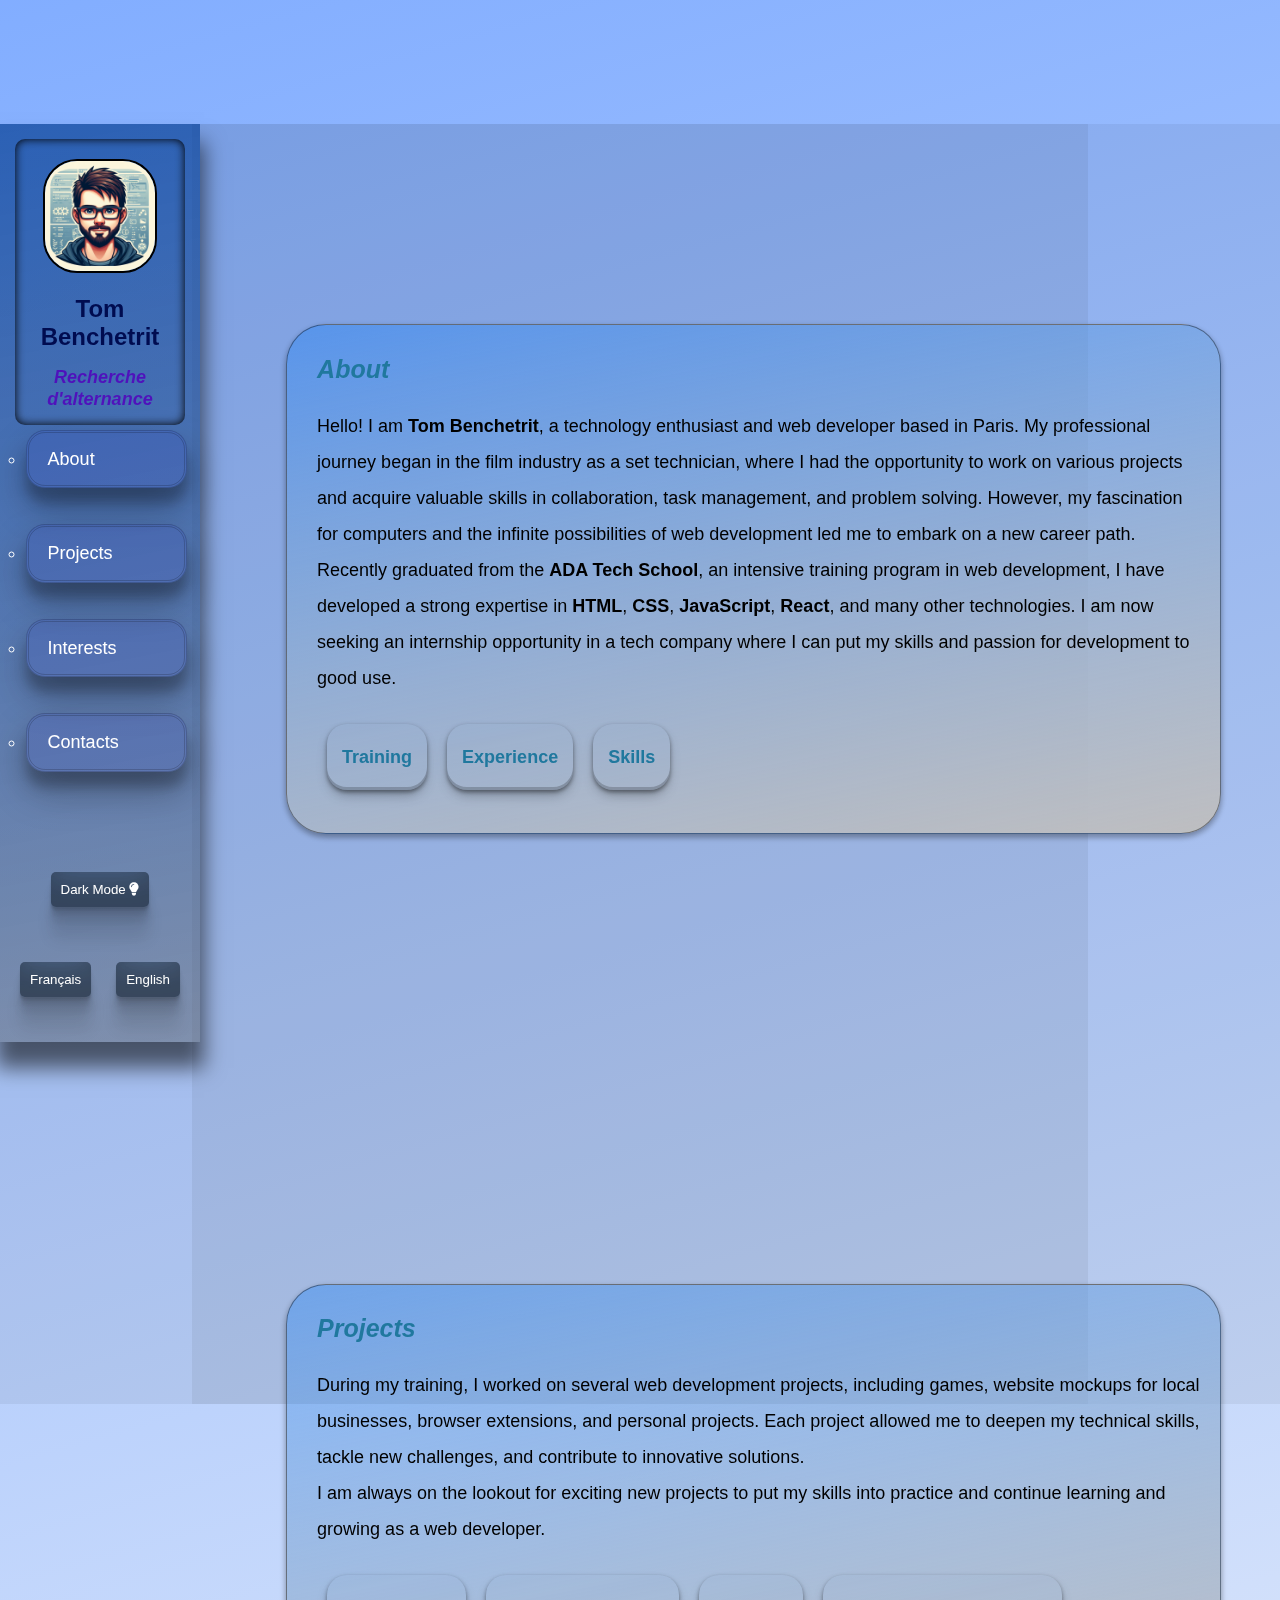
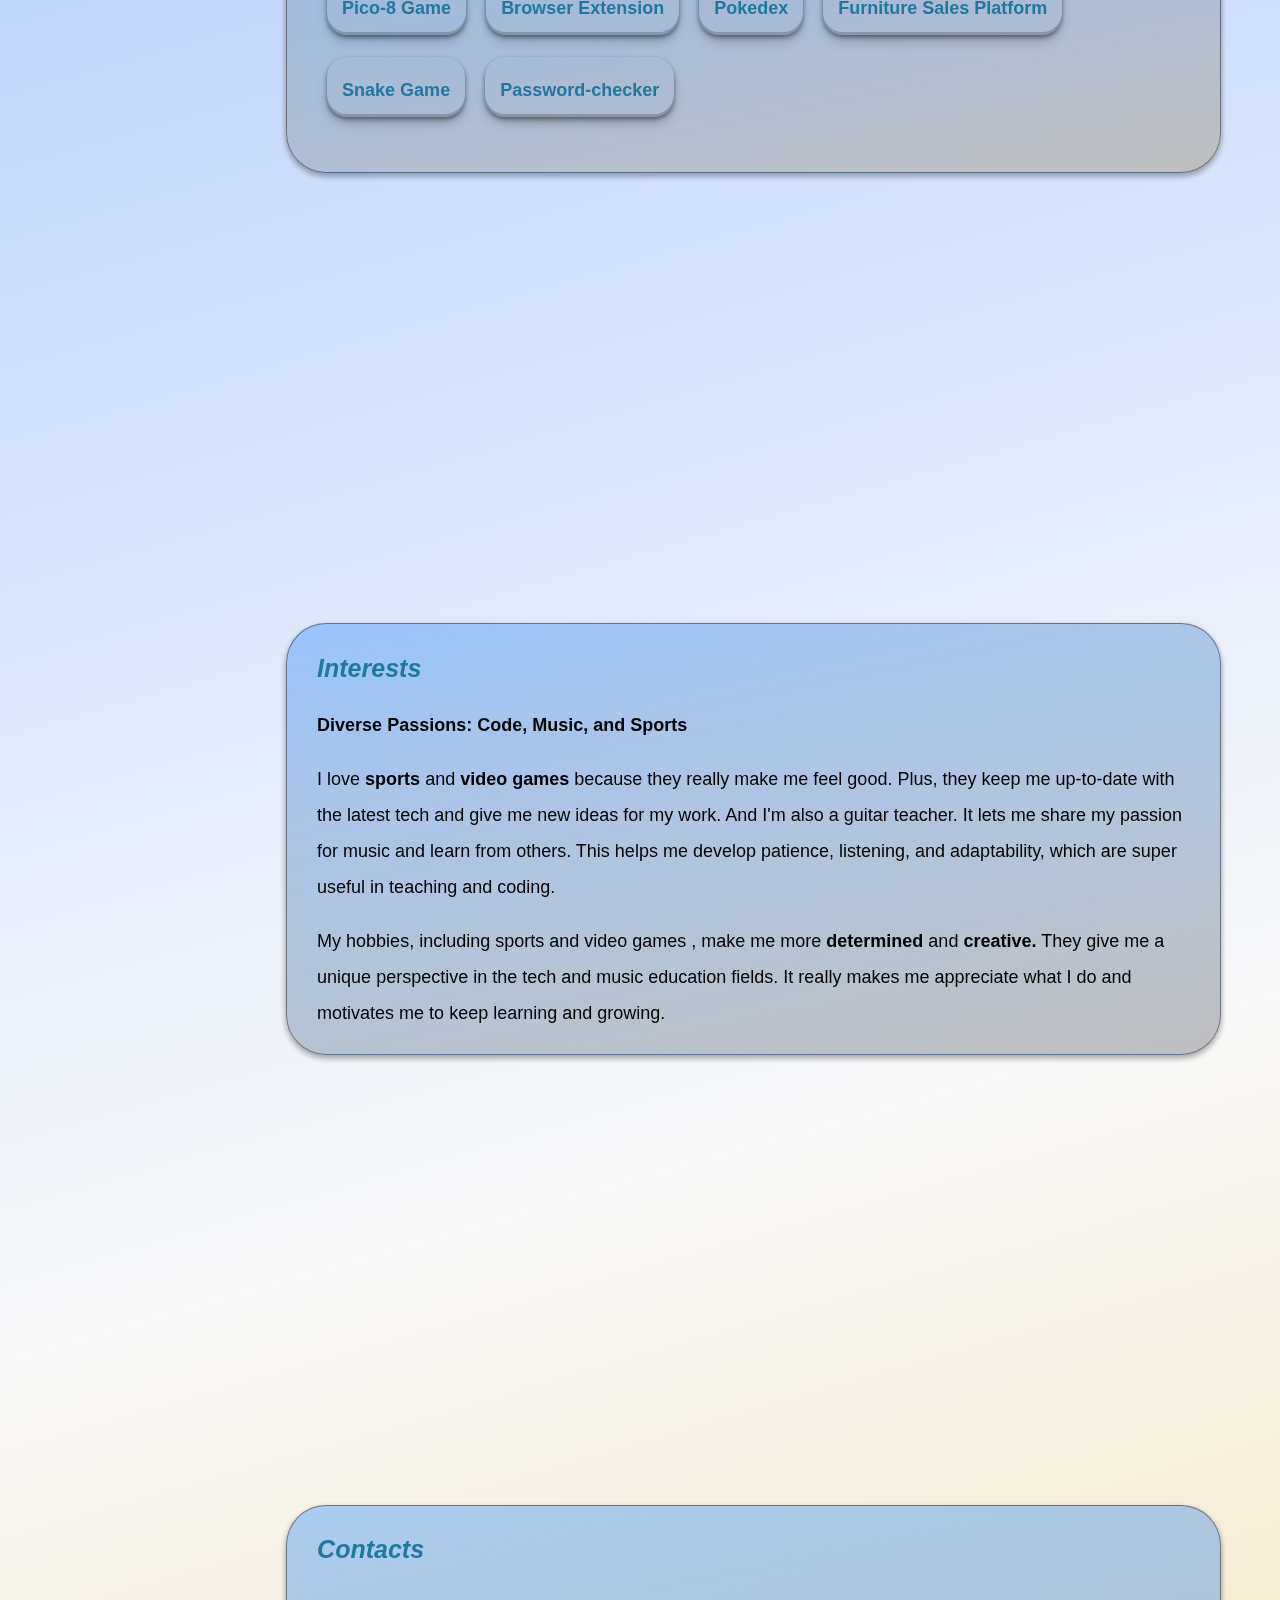
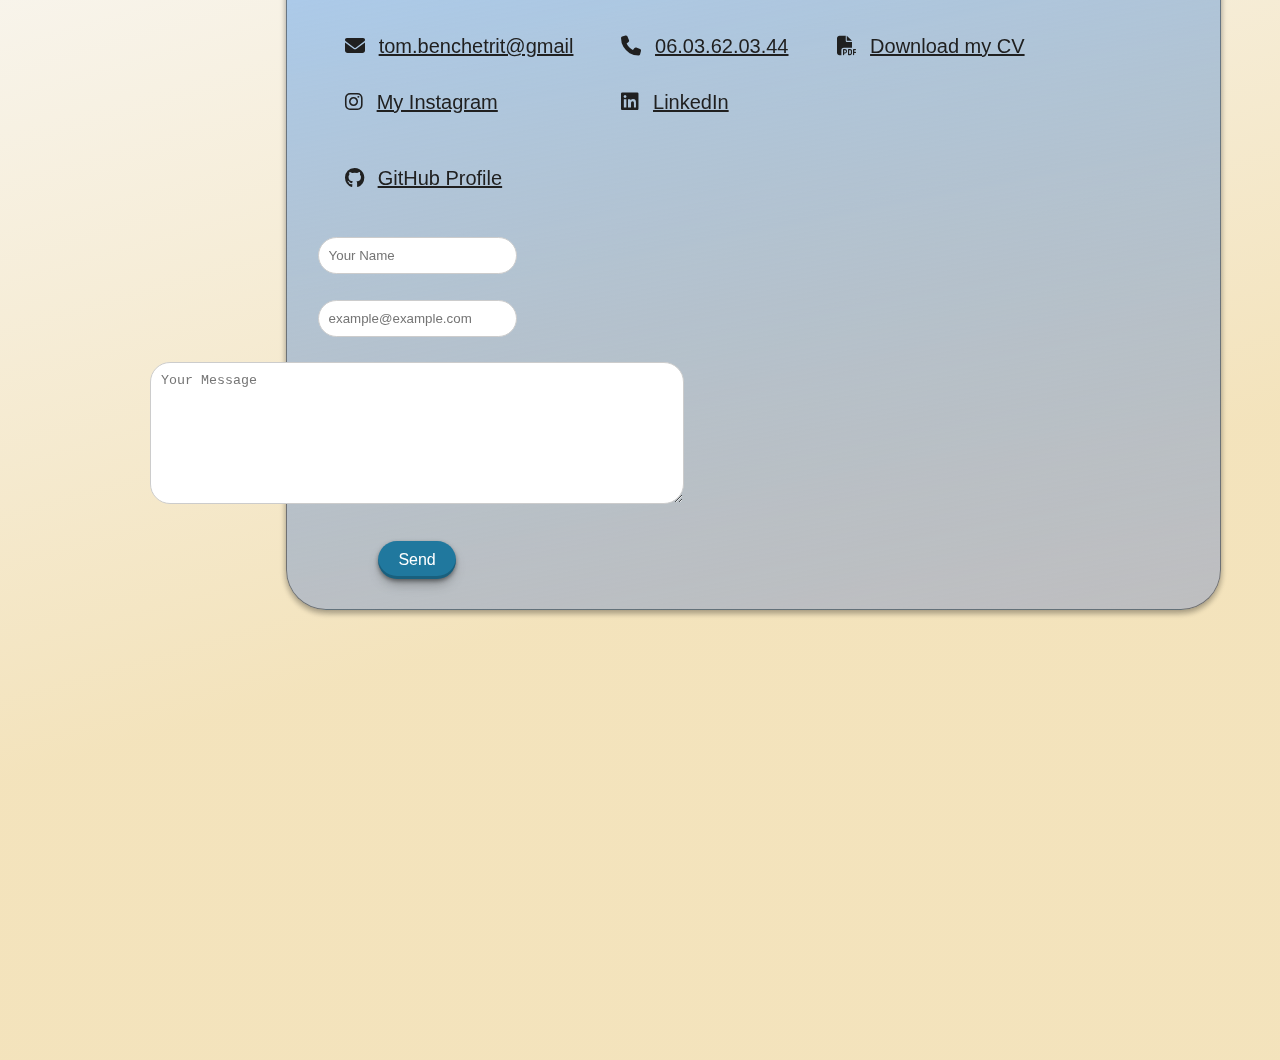
==== index-eng.html @ 9175dc1a "changements mineurs et ajout section presentation" ====
<!DOCTYPE html>
<html lang="en">

<head>
    <meta charset="UTF-8">
    <meta name="viewport" content="width=device-width, initial-scale=1.0">
    <title>Portfolio</title>
    <link rel="stylesheet" href="styles.css">
    <link rel="stylesheet" href="https://cdnjs.cloudflare.com/ajax/libs/font-awesome/5.15.4/css/all.min.css">
    <link rel="stylesheet" href="https://cdnjs.cloudflare.com/ajax/libs/font-awesome/4.7.0/css/font-awesome.min.css">
</head>
<!-- 
<header>
    <h1>Tom Benchetrit</h1>
    <h2>Seeking Internship</h2>
</header> -->

<body>
    <nav class="sidebar">
        <div class="Presentation">
            <img src="./img/OIG3.jpg" class="photo-placeholder"> <!-- Espace réservé pour la photo -->
        <h1>Tom Benchetrit</h1>
        <h2>Recherche d'alternance</h2>
    </div>
        <ul class="liste-section">
            <li><a href="#section1" class="nav-link-menu">About</a></li>
            <li><a href="#section2" class="nav-link-menu">Projects</a></li>
            <li><a href="#section3" class="nav-link-menu">Interests</a></li>
            <li><a href="#section4" class="nav-link-menu">Contacts</a></li>
        </ul>
        <!-- Language buttons -->
        <div id="language-buttons">
            <button id="toggle-theme">Dark Mode <i class="fa fa-lightbulb"></i></button>
            <button onclick="switchToFrench()">Français</button>
            <button onclick="switchToEnglish()">English</button>
        </div>
    </nav>

    <div class="main-content">

        <div id="section1" class="section">
            <h2>About</h2>
            <p>Hello! I am <strong>Tom Benchetrit</strong>, a technology enthusiast and web developer based in Paris. My
                professional journey began in the film industry as a set technician, where I had the opportunity to
                work on various projects and acquire valuable skills in collaboration, task management, and problem
                solving. However, my fascination for computers and the infinite possibilities of web development led me
                to
                embark on a new career path.<br>
                Recently graduated from the <strong>ADA Tech School</strong>, an intensive training program in web
                development, I have developed a strong expertise in <strong>HTML</strong>, <strong>CSS</strong>,
                <strong>JavaScript</strong>, <strong>React</strong>, and many other technologies. I am now seeking an
                internship opportunity in a tech company where I can put my skills and passion for development to good
                use.
            </p>
            <nav class="sub-menu">
                <ul>
                    <li><a href="#formation-content" class="nav-link-propos">Training</a> </li>
                    <li><a href="#experience-content" class="nav-link-propos">Experience</a> </li>
                    <li><a href="#competences-content" class="nav-link-propos">Skills</a> </li>
                </ul>
            </nav>
            <div id="formation-content" class="sub-section-propos">
                <h3>Training</h3>
                <p><strong>Web Development Training at ADA Tech School</strong><br>
                    <img src="./img/ada-tech-school.png" alt="" height="35vh">
                    My adventure at ADA Tech School marked the beginning of my career transition, providing me with a
                    solid foundation in <strong>HTML</strong>, <strong>CSS</strong>, and <strong>JavaScript</strong>.
                    This experience allowed me to dive into the world of web development, with a pedagogy inspired by
                    Montessori that encourages self-learning and the development of essential skills such as
                    <strong>problem-solving</strong>, <strong>collaboration</strong>, and <strong>critical
                        thinking</strong>.<br><br>
                    <strong>Cinema Experience at EICAR</strong><br>
                    <img src="./img/156832816-9beb570a161f7b15d0df0bdacbea28dd032a9520.png" alt="" height="55vh">
                    Before turning to tech, I explored the world of cinema through my training at EICAR, where I spent
                    eight
                    years developing my storytelling skills and collaborating on various creative projects. This period
                    equipped me with a unique approach to visual storytelling and reinforced my ability to work as part
                    of a
                    team, valuable skills in the development of digital and interactive content.
                </p>
            </div>
            <div id="experience-content" class="sub-section-propos">
                <h3>Experience</h3>
                <p>My previous career as a <strong>set technician</strong> allowed me to gain valuable experience in the
                    film industry. As a technician, I was responsible for the <strong>management and maintenance of
                        equipment</strong>, as well as its deployment on set in accordance with safety standards. I
                    worked
                    closely with different teams to meet the technical and artistic needs of the projects, while
                    ensuring
                    a safe environment for the entire team. <br>
                    I have had the opportunity to work for brands such as Dior, Chanel, Louis Vuitton, Amazon, Disney,
                    as well as for artists like Hamza, Zazie, Django, and L'Artiste.</p>
            </div>
            <div id="competences-content" class="sub-section-propos">
                <h3>Skills</h3>
                <p>My technical skills extend to a deep expertise in <strong>HTML</strong>, <strong>CSS</strong>, and
                    <strong>JavaScript</strong>, with a particular mastery of <strong>React</strong> for frontend
                    development. I also have solid experience with <strong>Tailwind CSS</strong> for responsive design
                    and <strong>TypeScript</strong> for robust and secure development. For backend, I have worked with
                    <strong>Laravel</strong>, a powerful PHP framework, allowing the creation of dynamic and scalable
                    web applications. In addition to my technical skills, I have developed skills in project management,
                    communication, and problem-solving. I am capable of working independently and in a team, allowing me
                    to approach projects with a holistic perspective and find efficient solutions. I use tools and
                    software such as <strong>VSCode</strong> for code editing and <strong>Node.js</strong> for
                    server-side development, ensuring a seamless integration between frontend and backend.
                </p>
                <div class="icones">
                    <i class="fab fa-html5" title="html5"></i>
                    <i class="fab fa-css3-alt" title="css3"></i>
                    <i class="fab fa-js" title="JavaScript"></i>
                    <i class="fab fa-python" title="Python"></i>
                    <i class="fab fa-react" title="React"></i>
                    <i class="fab fa-node" title="Node"></i>
                    <i class="fab fa-github" title="Github"></i>
                </div>
            </div>
        </div>

        <div id="section2" class="section">
            <h2>Projects</h2>
            <p>During my training, I worked on several web development projects, including games, website mockups for
                local
                businesses, browser extensions, and personal projects. Each project allowed me to deepen my technical
                skills, tackle new challenges, and contribute to innovative solutions.<br> I am always on the lookout
                for exciting new projects to put my skills into practice and continue learning and growing as a web
                developer.</p>
            <nav class="sub-menu">
                <ul>
                    <li><a href="#Projet1-content" class="nav-link-proj">Pico-8 Game</a> </li>
                    <li><a href="#Projet2-content" class="nav-link-proj">Browser Extension</a> </li>
                    <li><a href="#Projet3-content" class="nav-link-proj">Pokedex</a> </li>
                    <li><a href="#Projet4-content" class="nav-link-proj">Furniture Sales Platform</a> </li>
                    <li><a href="#Projet5-content" class="nav-link-proj">Snake Game</a> </li>
                    <li><a href="#Projet6-content" class="nav-link-proj">Password-checker</a> </li>

                </ul>
            </nav>
            <div id="Projet1-content" class="sub-section-proj">
                <h3>Pico-8 Game Project</h3>
                <p><strong>🎸 Pico-8 Rhythm Game Project 🎶</strong>
                    Immerse yourself in the captivating world of music with our Pico-8 rhythm game, inspired by the
                    iconic Guitar Hero! Created with passion by our team during our training, this project combines
                    <strong>rhythm</strong>, <strong>precision</strong>, and <strong>fun</strong> in an enthralling
                    experience. Play along to perfectly synchronized music to create enchanting melodies and compete
                    with
                    your friends in thrilling musical challenges. With its retro graphics and catchy soundtrack, our
                    game
                    promises hours of entertainment for music and video game enthusiasts alike! 🎮
                </p>
                <!-- Container for images -->
                <div class="project-images">
                    <!-- Add your images here -->
                    <iframe src="./Pico-8/guitar-zero_html/index.html" width="640" height="480"
                        frameborder="0"></iframe>
                    <!-- <img src="./img/pico-8 menu.png" alt="Game Menu"> -->
                    <!-- <img src="./img/pico-8 .png" alt="Game in action"> -->
                    <!-- <img src="./img/Capture d'écran 2024-03-21 100736.png" alt="End screen"> -->
                </div>
            </div>
            <div id="Projet2-content" class="sub-section-proj">
                <h3>Browser Extension Project</h3>
                <p>🌐 Relaxation and Favorites Management Browser Extension 📚
                    Explore a world of endless entertainment with our browser extension, designed to be a database of
                    captivating links, including <strong>videos</strong>, <strong>images</strong>,
                    <strong>music</strong>,
                    and <strong>articles</strong>, all carefully selected to delight users. Enhance your browsing
                    experience by discovering a variety of entertaining content, perfect for a well-deserved break or
                    a fun exploration of the web. Moreover, our extension doubles as an intuitive <strong>favorites
                        manager</strong>, allowing you to save and organize your favorite discoveries with ease.
                    Transform
                    your browsing into a stimulating and personalized adventure with our multifunctional browser
                    extension! 🖥️🎉
                </p>
                <!-- Container for images -->
                <div class="project-images">
                    <!-- Add your images here -->
                    <img src="./img/Extension nav.png" alt="Home screen" class="enlargeable">
                </div>

            </div>
            <div id="Projet3-content" class="sub-section-proj">
                <h3>Pokedex Project</h3>
                <p>🔍 Pokedex Project: Explore the <strong>Pokémon</strong> World! 🌟 Discover the thrilling universe of
                    <strong>Pokémon</strong> with our Pokedex project, a collaborative effort by our team. Our
                    Pokedex allows you to explore a vast collection of <strong>Pokémon</strong>, whether by searching
                    for
                    them by name or ID, thanks to seamless integration of the <strong>Pokémon</strong> API. You can also
                    filter results according to your preferences for a personalized search experience. Additionally, our
                    project includes a dedicated card generator page, where you can discover all the cards of every
                    <strong>Pokémon</strong> and learn more about them. But that's not all! We've added a fun game
                    element
                    as well. Test your <strong>Pokémon</strong> knowledge by identifying a <strong>Pokémon</strong> that
                    appears blurred and in black and white. With each mistake, the <strong>Pokémon</strong> becomes a
                    bit
                    clearer, encouraging you to hone your skills. Join us on this exciting journey through the
                    captivating
                    world of <strong>Pokémon</strong>! 🎮
                    <!-- Container for images -->
                <div class="project-images">
                    <!-- Add your images here -->
                    <img src="./img/PokeApi acceuil.png" alt="Home screen" class="enlargeable">
                    <img src="./img/PokeApi Pokedex.png" alt="Pokedex" class="enlargeable">
                    <img src="./img/PokeApi jeu.png" alt="Test your knowledge" class="enlargeable">
                </div>
            </div>
            <div id="Projet4-content" class="sub-section-proj">
                <h3>Furniture Sales Platform Project</h3>
                <p>Project "Flying Chairs" 🪑✨
                    "Flying Chairs" is a furniture sales platform project developed using <strong>React</strong> and
                    <strong>Tailwind CSS</strong>. Our primary goal is to provide a user-friendly and appealing
                    platform for customers looking for quality furniture. We have implemented a <strong>diverse
                        furniture catalog</strong> with intuitive navigation to help users easily find what they are
                    looking for. Teamwork was essential in the realization of this project, with effective collaboration
                    between the eight members of the team over eight days. We encourage contribution to our project and
                    are
                    open to ideas and suggestions for its continuous improvement. 🚀🪑<br>
                    <a href="https://plateforme-vente-meubles-chaisesvolantes-front.vercel.app/" target="_blank">THE
                        SITE HERE</a>
                </p>
                <!-- Container for images -->
                <div class="project-images">
                    <!-- Add your images here -->
                    <img src="./img/Chaise-volantes1.png" alt="Home screen" class="enlargeable">
                    <img src="./img/Chaise-volantes2.png" alt="Home screen 2" class="enlargeable">
                    <img src="./img/Chaise-volantes3.png" alt="Product presentation page" class="enlargeable">
                </div>
            </div>
            <div id="Projet5-content" class="sub-section-proj">
                <h3>Snake Game</h3>
                <div class="snakegame">
                    <link rel="stylesheet" href="../Snake game/style_snake.css">
                    <link rel="stylesheet"
                        href="https://cdnjs.cloudflare.com/ajax/libs/font-awesome/6.3.0/css/all.min.css">
                    <script src="../Snake game/script_snake.js" defer></script>

                    <!-- Snake Game -->
                    <div class="wrapper">
                        <div class="game-details">
                            <span class="score">Score: 0</span>
                            <span class="high-score">High Score: 0</span>
                        </div>
                        <div class="play-board"></div>
                        <div class="controls">
                            <i data-key="ArrowLeft" class="fa-solid fa-arrow-left-long"></i>
                            <i data-key="ArrowUp" class="fa-solid fa-arrow-up-long"></i>
                            <i data-key="ArrowRight" class="fa-solid fa-arrow-right-long"></i>
                            <i data-key="ArrowDown" class="fa-solid fa-arrow-down-long"></i>
                        </div>
                    </div>

                    <!-- Description -->
                    <div class="description-snake">
                        <p>The Snake game is a timeless classic. Players control a hungry snake that navigates through a
                            confined space, searching for food to grow. Each meal increases its length, making the game
                            both more challenging and exciting.</p>
                        <p>Instructions: Use the keys <strong>Z</strong>, <strong>Q</strong>,
                            <strong>S</strong>, and <strong>D</strong> to control the snake.
                        </p>

                    </div>
                </div>

            </div>
            <div id="Projet6-content" class="sub-section-proj">
                <p>The <strong>Password Checker</strong> 🔒 project <br> is a tool designed to assess the security of
                    passwords. It analyzes
                    your password based on several criteria, including length, the presence of <strong>uppercase
                        letters</strong>,
                    <strong>digits</strong>, and <strong>special characters</strong>. It also checks passwords against a
                    blacklist of
                    <strong>several million commonly used passwords</strong>. The results are visually displayed with
                    security
                    indicators, allowing you to see whether your password is secure. The goal of this tool is to promote
                    better online
                    security practices.
                </p>
                <iframe src="Password-checker\password_checker.html" width="" height=""></iframe>
            </div>
        </div>

        <div id="section3" class="section">
            <h2>Interests</h2>
            <p><strong>Diverse Passions: Code, Music, and Sports</strong>
            <p>
                I love <strong>sports</strong> and <strong>video games</strong> because they really make me feel good.
                Plus, they keep me up-to-date with the latest tech and give me new ideas for my work. And I'm also a
                guitar teacher. It lets me share my passion for music and learn from others. This helps me develop
                patience, listening, and adaptability, which are super useful in teaching and coding.
            </p>
            <p>
                My hobbies, including sports and video games , make me more <strong>determined</strong>  and <strong>creative.</strong>  They give me a
                unique perspective in the tech and music education fields. It really makes me appreciate what I do and
                motivates me to keep learning and growing.
            </p>
        </div>

        <div id="section4" class="section">
            <h2>Contacts</h2>
            <div class="section4-content">
                <div class="social-icons">
                    <ul>
                        <div class="social-icons-row">
                            <li><a href="mailto:tom.benchetrit@gmail.com" class="icon" title="Email"><i
                                        class="fas fa-envelope"></i></a> <a
                                    href="mailto:tom.benchetrit@gmail.com">tom.benchetrit@gmail</a></li>
                            <li><a href="https://www.instagram.com/stoyots/" target="_blank" class="icon"
                                    title="Instagram"><i class="fab fa-instagram"></i></a> <a
                                    href="https://www.instagram.com/stoyots/" target="_blank">My Instagram</a></li>
                        </div>
                        <div class="social-icons-right">
                            <li><a href="tel:+603620344" class="icon" title="Phone"><i class="fas fa-phone"></i></a>
                                <a href="tel:+603620344">06.03.62.03.44</a>
                            </li>
                            <li><a href="https://www.linkedin.com/in/tom-benchetrit/" target="_blank" class="icon"
                                    title="LinkedIn"><i class="fab fa-linkedin"></i></a> <a
                                    href="https://www.linkedin.com/in/tom-benchetrit/" target="_blank">LinkedIn</a></li>
                        </div>
                        <li><a href="https://drive.google.com/file/d/1Nb2T-0VIyCo-MNAcS_OBIivkov06otfb/view?usp=sharing"
                                target="_blank" class="icon" title="Download CV"><i class="fas fa-file-pdf"></i></a>
                            <a href="https://drive.google.com/file/d/1Nb2T-0VIyCo-MNAcS_OBIivkov06otfb/view?usp=sharing"
                                target="_blank">Download my CV</a>
                        </li>
                        <li>
                            <a href="https://github.com/Stoyots" target="_blank" class="icon" title="GitHub"><i
                                    class="fab fa-github"></i></a>
                            <a href="https://github.com/Stoyots" target="_blank">GitHub Profile</a>
                        </li>

                </div>
                </ul>
            </div>
            <!-- CONTACT FORM -->
            <form name="submit-to-google-sheet" class="formulaire" method="POST"
                action="https://script.google.com/macros/s/AKfycbyLbgUW-m6NlgYJ0dyjMtkLUCw00j1Fa0SvwQexBb0RmjCLdT_lrHsrdX5hi2y4GooDQQ/exec">
                <div class="input-group">
                    <input type="text" id="name" name="Name" placeholder="Your Name" required>
                </div>
                <div class="input-group">
                    <input type="email" id="email" name="Email" placeholder="example@example.com" required>
                </div>
                <div class="input-group">
                    <textarea id="monFormulaire" name="Message" placeholder="Your Message" required></textarea>
                </div>
                <div class="button-group">
                    <button type="submit">Send</button>
                </div>
            </form>
        </div>

    </div>

    </div>

    <!-- Modal pour afficher l'image en plein écran -->
    <div id="image-modal" class="modal">
        <img id="modal-image" alt="Image en plein écran" />
        <span id="close-modal" class="close">&times;</span>
    </div>
    <script src="script.js"></script>
</body>

</html>
---- styles.css ----
:root {
    --light-bg-color: #ffffff;
    /* Couleur de fond en mode clair */
    --light-text-color: #000000;
    /* Couleur du texte en mode clair */
    --light-card-color: #9292b14d;
    --light-sub-section: #e5e7fc;
    --dark-bg-color: #000000c9;
    /* Couleur de fond en mode nuit */
    --dark-text-color: #000000;
    /* Couleur du texte en mode nuit */
    --dark-card-color: #0b214b;
    --dark-sub-section: #032a7ebb;
}

* {
    transition: 1s;
}

body {
    font-family:'Segoe UI', Tahoma, Geneva, Verdana, sans-serif;
    line-height: 80%;
    /* background-color: var(--light-bg-color); */
    background: rgb(5, 94, 255);
    background: linear-gradient(164deg, rgba(45, 118, 255, 0.596) 0%, rgba(249, 249, 249, 1) 64%, rgba(235, 207, 140, 0.582) 86%);
    color: var(--light-text-color);
    transition: 1s;
    font-size: 17px;
    font-size: large ;
    
}

/* Styles spécifiques au mode nuit */
body.dark-mode {
    /* background-color: var(--dark-bg-color); */
    background: rgb(2, 24, 65);
    background: linear-gradient(164deg, rgba(7, 8, 82, 0.856) 0%, rgb(0, 40, 59) 64%, rgb(34, 0, 44) 86%);
    color: var(--dark-text-color);
}

/* Ajoutez vos autres styles CSS ici */
html {
    scroll-behavior: smooth;
    scroll-snap-type: y mandatory;
    /* Ajoutez une marge de 100 pixels en haut et en bas du défilement snap */
    scroll-padding: 200px 0;

}

h2 {
    font-family:'Trebuchet MS', 'Lucida Sans Unicode', 'Lucida Grande', 'Lucida Sans', Arial, sans-serif;
    font-size: 25px;
    font-style: italic;
    color: #20789e;
}

strong{
    font-size: large;
}

header {
    transition: 0.3s;
    border-radius: 20px;
    box-shadow: rgba(0, 0, 0, 0.17) 0px -23px 25px 0px inset, rgba(0, 0, 0, 0.15) 0px -36px 30px 0px inset, rgba(0, 0, 0, 0.1) 0px -79px 40px 0px inset, rgba(0, 0, 0, 0.06) 0px 2px 1px, rgba(0, 0, 0, 0.09) 0px 4px 2px, rgba(0, 0, 0, 0.09) 0px 8px 4px, rgba(0, 0, 0, 0.09) 0px 16px 8px, rgba(0, 0, 0, 0.09) 0px 32px 16px;
    /* background-color: #4171b6fb; */
    background: rgb(63, 72, 117);
    background: linear-gradient(349deg, rgb(84, 172, 255) 0%, rgb(191, 203, 243) 100%);
    padding: 0vh;
    color: #fff;
    position: fixed;
    text-align: center;
    top: 20px;
    margin-left: 43vw;
    margin-left: min(40vw);
    width: 30vw;
    z-index: 99;
    border: #000000;
    border-style: groove;
    border-width: 1px;
}

.dark-mode header {
    background: rgb(20, 23, 37);
    background: linear-gradient(349deg, rgb(67, 80, 92) 0%, rgb(14, 69, 247) 100%);
}

header:hover {
    /* animation: shake 0.82s cubic-bezier(.36, .07, .19, .97) both; */
    transform: translate3d(1, 6, 2);
    background: rgb(52, 54, 218);
    background: linear-gradient(349deg, rgb(18, 81, 216) 0%, rgb(191, 203, 243) 100%);
    perspective: 1000px;
    border-radius: 10px;
    transition: 0.3s;
    box-shadow: rgba(80, 80, 93, 0.76) 0px 30px 60px -12px inset, rgba(0, 0, 0, 0.781) 0px 18px 36px -18px inset;
    border-width: 2px;

}

@keyframes shake {

    10%,
    90% {
        transform: translate3d(-1px, 0, 0);
    }

    20%,
    80% {
        transform: translate3d(2px, 0, 0);
    }

    30%,
    50%,
    70% {
        transform: translate3d(-2px, 0, 0);
    }

    40%,
    60% {
        transform: translate3d(2px, 0, 0);
    }
}

header h1 {
    font-size: 29px;
}

header h2 {
    font-size: 18px;
    font-style: italic;
    color: #d7c9ff;
}

.sidebar {
    display: flex;
    flex-direction: column;
    box-shadow: rgba(0, 0, 0, 0.56) 0px 22px 20px 4px;
    position: fixed;
    top: 0;
    left: 0;
    width: 20vw;
    max-width: 200px;
    height: 100vh;
    /* background-color: #2f3652f3; */
    background: rgb(0, 20, 115);
    background: linear-gradient(349deg, rgba(87, 92, 99, 0.473) 0%, rgba(0, 60, 150, 0.658) 100%);
    padding-top: 2vh;
    color: #fff;
}

.Presentation {
    position: absolute;
    top: 0;
    margin: 15px;
    line-height: 1.2;
    box-shadow: inset 0 0 10px rgba(1, 1, 1, 1); /* Ombre interne */
    border-radius: 10px; /* Coins arrondis pour un aspect plus moderne */
    text-align: center; /* Centrer le texte horizontalement */
    color: #000c50; /* Couleur de texte foncée pour une bonne lisibilité */
}

.Presentation h1 {
    font-size: 24px; /* Taille de la police pour le nom */
    margin-bottom: 10px; /* Espacement entre le nom et le statut */
}

.Presentation h2 {
    font-size: 18px; /* Taille de la police pour le statut */
    color: #5200bdd5; /* Couleur de texte légèrement plus claire pour le statut */
}

.photo-placeholder{
    width: 18vw;
    max-width: 110px;
    margin-top: 20px;
    border: 2px solid #000000;
    border-radius: 30%;
}


#toggle-theme {
    margin-top: auto;
    padding: 10px 20px;
    margin: auto;
    color: #fff;
    border-radius: 5px;
    cursor: pointer;
    box-shadow: rgba(0, 0, 0, 0.17) 0px -23px 25px 0px inset, rgba(0, 0, 0, 0.15) 0px -36px 30px 0px inset, rgba(0, 0, 0, 0.1) 0px -79px 40px 0px inset, rgba(0, 0, 0, 0.06) 0px 2px 1px, rgba(0, 0, 0, 0.09) 0px 4px 2px, rgba(0, 0, 0, 0.09) 0px 8px 4px, rgba(0, 0, 0, 0.09) 0px 16px 8px, rgba(0, 0, 0, 0.09) 0px 32px 16px;
}

#toggle-theme:hover {
    background-color: #93c6db;
}

#language-buttons {
    margin-top: auto;
    text-align: center;
}

#language-buttons button {
    padding: 10px 10px;
    margin: 10px;
    margin-bottom: 5vh;
    box-shadow: rgba(0, 0, 0, 0.17) 0px -23px 25px 0px inset, rgba(0, 0, 0, 0.15) 0px -36px 30px 0px inset, rgba(0, 0, 0, 0.1) 0px -79px 40px 0px inset, rgba(0, 0, 0, 0.06) 0px 2px 1px, rgba(0, 0, 0, 0.09) 0px 4px 2px, rgba(0, 0, 0, 0.09) 0px 8px 4px, rgba(0, 0, 0, 0.09) 0px 16px 8px, rgba(0, 0, 0, 0.09) 0px 32px 16px;
    background-color: #304c6d77;
    /* Couleur de fond */
    color: #fff;
    /* Couleur du texte */
    border: none;
    border-radius: 5px;
    cursor: pointer;
    box-shadow: rgba(0, 0, 0, 0.17) 0px -23px 25px 0px inset, rgba(0, 0, 0, 0.15) 0px -36px 30px 0px inset, rgba(0, 0, 0, 0.1) 0px -79px 40px 0px inset, rgba(0, 0, 0, 0.06px) 0px 2px 1px, rgba(0, 0, 0, 0.09) 0px 4px 2px, rgba(0, 0, 0, 0.09) 0px 8px 4px, rgba(0, 0, 0, 0.09) 0px 16px 8px, rgba(0, 0, 0, 0.09) 0px 32px 16px;
    transition: background-color 0.3s ease;
    /* Transition en douceur */
}

#language-buttons button:hover {
    background-color: #0056b3;
    /* Changement de couleur au survol */
}


.sidebar ul {
    margin-top: 32vh;
    list-style-type: circle;
    padding-left: 2vw;
}

.sidebar ul li {
    margin-bottom: 4vh;
    margin-right: 1vw;
}

.sidebar ul li a {
    border-style: double;
    border-color: #0000002f;
    transition: 0.3s;
    background-color: #191cb41c;
    box-shadow: rgba(0, 0, 0, 0.3) 0px 19px 38px, rgba(0, 0, 0, 0.22) 0px 15px 12px;
    border-radius: 19px;
    color: #fff;
    text-decoration: none;
    display: block;
    padding: 19px;
}

.sidebar ul li a:hover {
    background-color: #591a9428;
    /* Couleur de fond au survol */
    box-shadow: rgba(50, 50, 93, 0.25) 0px 30px 60px -12px inset, rgba(0, 0, 0, 0.3) 0px 18px 36px -18px inset;
    transition: 0.3s;
    /* Transition douce */
}

.nav-link-menu.active {
    transition: 0.3s;
    background-color: #84a5f786;
}

.section {

    box-shadow: rgba(0, 0, 0, 0.16) 0px 3px 6px, rgba(0, 0, 0, 0.23) 0px 3px 6px;
    position: relative;
    transition: 0.7s ease;
    margin: 0 auto;
    scroll-snap-align: center;
    line-height: 200%;
    padding: 5px;
    padding-left: 30px;
    padding-right: 20px;
    width: 69vw;
    margin-left: min(22%);
    margin-top: 36vh;
    margin-bottom: 50vh;
    margin-right: 9vw;
    background: linear-gradient(349deg, rgb(255, 236, 196) 0%, rgba(34, 94, 204, 0.575) 100%);
    background: rgb(194, 201, 224);
    background: linear-gradient(349deg, rgb(190, 190, 192) 0%, rgba(0, 119, 255, 0.315) 100%);
    border-radius: 40px;
    /* Ajoutez une marge de 100 pixels en haut et en bas du défilement snap */
    scroll-padding: 120px 0;
    border-width: 1px;
    border-style: double;
    border-color: #00000069;
}

.dark-mode .section {
    color: white;
    scroll-snap-align: center;
    margin-top: 36vh;
    margin-bottom: 50vh;
    /* background-color: var(--dark-card-color); */
    background: rgba(35, 42, 68, 0.582);
    background: linear-gradient(349deg, rgb(66, 72, 92) 0%, rgba(0, 14, 78, 0.575) 100%);
    border-radius: 40px;
}

.section:hover {
    transition: 0.3s ease;
    background: rgb(194, 201, 224);
    background: linear-gradient(349deg, rgb(255, 236, 196) 0%, rgba(34, 94, 204, 0.575) 100%);
    box-shadow: rgba(0, 0, 0, 0.56) 0px 22px 70px 4px;
    scale: 102%;
    /* Couleur de fond au survol */
}

.dark-mode .section:hover {
    scale: 102%;
    background: rgb(64, 69, 87);
    background: linear-gradient(349deg, rgb(100, 110, 139) 0%, rgba(0, 14, 78, 1) 100%);
    /* Couleur de fond au survol */
}

#section4 {
    display: flex;
    flex-direction: column;
    justify-content: space-between;
}

.section4-content {
    display: block;
    flex-direction: row;
    /* Centrer les éléments verticalement */
    justify-content: stretch;
    gap: 20px;
    /* Ajouter un espacement entre les éléments */
}

.icones {
    font-size: 25px;
}

.social-icons {
    transition: 0.3s;
    font-size: 20px;
    /* Ajustez la distance par rapport au bas selon vos préférences */
    display: flex;
    flex-wrap: wrap;
}

.icon {
    transition: 0.3s;
    margin: 8px;
    /* Espace entre chaque icône */
    color: #0a2b63;
    /* Couleur de la police */
}

.icon :hover {
    scale: 140%;
    transition: 0.3s;
}

.social-icons ul {
    transition: 0.3s;
    list-style-type: none;
    padding: 0;
    display: flex;
    flex-wrap: wrap;
}

.social-icons ul li {
    transition: 0.3s;
    margin: 20px;
}

.social-icons ul li a {
    transition: scale 0.3s;
    color: #202020;
}

.dark-mode .social-icons ul li a {
    color: #cfcece;
}

.social-icons ul li:hover {
    transition: scale 0.3s;
    scale: 120%;
}

.formulaire {
    width: 100%;
    width: 200px;
}

.input-group,
.button-group {
    justify-content: space-evenly;
    justify-self: center;
    float: none;
    clear: both;
    /* Pour empêcher les éléments flottants de chevaucher */
    margin-bottom: 25px;
}

.input-group input,
.input-group textarea {
    padding: 10px;
    border: 1px solid #ccc;
    border-radius: 20px;
    outline: none;
}

.input-group textarea {
    resize: both;
}

.button-group button {
    padding: 10px 20px;
    border: none;
    border-radius: 20px;
    background-color: #20789e;
    color: #fff;
    font-size: 16px;
    cursor: pointer;
    transition: background-color 0.3s ease;
    box-shadow: rgba(0, 0, 0, 0.4) 0px 2px 4px, rgba(0, 0, 0, 0.3) 0px 7px 13px -3px, rgba(0, 0, 0, 0.2) 0px -3px 0px inset;
}

.button-group button:hover {
    box-shadow: rgba(50, 50, 93, 0.25) 0px 30px 60px -12px inset, rgba(0, 0, 0, 0.3) 0px 18px 36px -18px inset;
}

/* MENU SECTION A PROPOS */

.sub-menu ul {
    transition: 0.3s;
    display: flex;
    flex-wrap: wrap;
    list-style-type: none;
    padding: 10px;

}

.sub-menu ul li {
    margin-right: 20px;
}

.sub-menu li {
    display: inline-block;
    margin-right: 10px;
    /* Espace entre les boutons */
}

.sub-menu a {
    margin-bottom: 10px;
    display: inline-block;
    padding: 15px;
    background-color: #8eabca1e;
    border-radius: 20px;
    transition: 0.5s ease;
    box-shadow: rgba(0, 0, 0, 0.4) 0px 2px 4px, rgba(0, 0, 0, 0.3) 0px 7px 13px -3px, rgba(0, 0, 0, 0.2) 0px -3px 0px inset;
}

.sub-menu a:hover {
    transition: 0.5s;
    background-color: #4703c52c;
    box-shadow: rgb(64, 64, 65) 3px 3px 6px 0px inset, rgba(77, 76, 76, 0.5) -3px -3px 6px 1px inset;
}


.sub-menu ul li a {
    text-decoration: none;
    font-weight: bold;
    color: #20789e;
    position: relative;
    transition: 0.3s ease;
}

.sub-menu ul li a:hover {
    transition: 0.3s;
    color: #0298acc2;
    /* Couleur du texte au survol */
}

.dark-mode .sub-menu ul li a {
    color: rgba(255, 255, 255, 0.705);
}

.sub-section-propos {
    box-shadow: rgba(50, 50, 93, 0.25) 0px 30px 60px -12px inset, rgba(0, 0, 0, 0.3) 0px 18px 36px -18px inset;
    background-color: var(--light-sub-section);
    display: none;
    padding: 10px;
    margin-bottom: 20px;
    border: thick double #bdbcbc;
    border-radius: 10px;
    transition: display 0.5s ease;
    /* Ajoute une transition en douceur */
}

.sub-section-propos:hover {
    transition: 0.6s;
    background-color: #4e54ff2a;
}

.dark-mode .sub-section-propos {
    color: #ffffff;
    box-shadow: rgba(50, 50, 93, 0.25) 0px 30px 60px -12px inset, rgba(0, 0, 0, 0.3) 0px 18px 36px -18px inset;
    display: none;
    padding: 10px;
    margin-bottom: 10px;
    border: thick double #5c5c5c;
    border-radius: 10px;
    background-color: var(--dark-sub-section);
    transition: display 0.5s ease;
    /* Ajoute une transition en douceur */
}

.dark-mode .sub-section-propos:hover {
    transition: 0.6s;
    background-color: #4e54ffa8;
}

.sub-section-propos.active {
    transition: 0.3s;
    display: block;
}

.sub-section-proj {
    box-shadow: rgba(50, 50, 93, 0.25) 0px 30px 60px -12px inset, rgba(0, 0, 0, 0.3) 0px 18px 36px -18px inset;
    background-color: var(--light-sub-section);
    display: none;
    padding: 10px;
    margin-bottom: 20px;
    border: thick double #bdbcbc;
    border-radius: 10px;
    transition: display 0.5s ease;
}

.sub-section-proj:hover {
    transition: 0.6s;
    background-color: #4e54ff2a;
}

.dark-mode .sub-section-proj {
    box-shadow: rgba(50, 50, 93, 0.25) 0px 30px 60px -12px inset, rgba(0, 0, 0, 0.3) 0px 18px 36px -18px inset;
    display: none;
    padding: 10px;
    margin-bottom: 10px;
    border: thick double #5c5c5c;
    border-radius: 10px;
    background-color: var(--dark-sub-section);
    transition: display 0.5s ease;
}

.dark-mode .sub-section-proj:hover {
    transition: 0.6s;
    background-color: #4e54ff2a;
}

.sub-section-proj.active {
    transition: 0.3s;
    display: block;
}

/* NAV LINK A PROPOS */
.nav-link-propos {
    transition: color 0.3s ease;
}

.nav-link-propos.active {
    transition: 0.3s;
    color: #00202e;
    background-color: #8f83ff57;
    box-shadow: rgb(64, 64, 65) 3px 3px 6px 0px inset, rgba(77, 76, 76, 0.5) -3px -3px 6px 1px inset;
}

.dark-mode .nav-link-propos {
    transition: color 0.3s ease;
    color: #ffffff85;
}

.dark-mode .nav-link-propos.active {
    transition: 0.3s;
    font-weight: bold;
    color: rgba(0, 0, 0, 0.856);
    background-color: #b2aafd57;
    box-shadow: rgb(64, 64, 65) 3px 3px 6px 0px inset, rgba(77, 76, 76, 0.5) -3px -3px 6px 1px inset;
}

/* NAV LINK PROJETS */
.nav-link-proj {
    max-height: 30px;
    transition: color 0.3s ease;
    overflow: hidden;
}

.nav-link-proj.active {
    transition: 0.3s;
    font-weight: bold;
    color: #002738;
    background-color: #8f83ff57;
    box-shadow: rgb(64, 64, 65) 3px 3px 6px 0px inset, rgba(77, 76, 76, 0.5) -3px -3px 6px 1px inset;
}


.dark-mode .nav-link-proj {
    transition: color 0.3s ease;
    color: #ffffff85;
}

.dark-mode .nav-link-proj.active {
    transition: 0.3s;
    font-weight: bold;
    color: rgb(0, 0, 0);
    background-color: #b2aafd57;
    box-shadow: rgb(64, 64, 65) 3px 3px 6px 0px inset, rgba(77, 76, 76, 0.5) -3px -3px 6px 1px inset;
}

.project-images {
    margin-top: 20px;
    display: flex;
    justify-content: space-evenly;
    gap: 20px;
}

.project-images img {
    transition: 0.5s;
    width: 25%;
    max-height: 400px;
    height: auto;
    border-radius: 10px;
    box-shadow: rgba(0, 0, 0, 0.35) 0px 5px 15px;
}

.project-images img:hover {
    scale: 120%;
    transition: 0.5s;

}

.iframe-container {
    position: relative;
    height: 100%;
    width: 100%;
}

iframe {
    position: relative;
    top: 0;
    left: 0;
    height: 700px;
    width: 100%;
    border: none;
    scale: auto;
}

body {
    animation: theme 21s linear infinite;

    &:after,
    &:before {
        content: '';
        display: block;
        position: fixed;
        z-index: -1;
        top: 0;
        width: 100vw;
        height: 100vh;
        width: 100vmax;
        height: 100vmax;
        background: rgba(0, 0, 0, 0.055);
        animation: background 90s linear infinite;
    }

    &:after {
        left: 15vw;
    }

    &:before {
        right: 15vw;
        animation-delay: -30s;
        animation-direction: reverse;
    }
}

@keyframes theme {
    0% {
        background: #5778be48;
    }

    16% {
        background: #5dbdb73b;
    }

    33% {
        background: #7d59e128;
    }

    50% {
        background: #51e8cf42;
    }

    66% {
        background: #fadb532a;
    }

    83% {
        background: #eb8e1523;
    }

    100% {
        background: #5778be48;
    }
}

/* Styles pour le mode sombre */
.dark-mode {
    animation: dark-theme 21s linear infinite;
    transition: background-color 0.5s ease;
    /* Transition lors du changement de thème */


    &:after,
    &:before {
        background: rgba(255, 255, 255, 0.055);
        /* Couleur plus claire pour les éléments d'animation */
    }
}

@keyframes dark-theme {
    0% {
        background: #0e0116;
        /* Couleur sombre pour le mode sombre */
    }

    16% {
        background: #16022c;
        /* Tons plus sombres pour chaque étape */
    }

    33% {
        background: #190020;
    }

    50% {
        background: #11052c;
    }

    66% {
        background: #191472;
    }

    83% {
        background: #000620;
    }

    100% {
        background: #16022c;
    }
}

@keyframes background {
    0% {
        transform: rotate(0deg);
    }

    100% {
        transform: rotate(360deg);
    }
}

/* Style de la modal */
.modal {
    display: none;
    /* Caché par défaut */
    position: fixed;
    /* Position fixe pour couvrir l'écran */
    top: 0;
    left: 0;
    width: 100%;
    /* Largeur totale */
    height: 100%;
    /* Hauteur totale */
    background-color: rgba(0, 0, 0, 0.8);
    /* Opacité pour le fond */
    justify-content: center;
    /* Centrer horizontalement */
    align-items: center;
    /* Centrer verticalement */
}

/* Style de l'image à l'intérieur de la modal */
.modal img {
    max-width: 80%;
    /* Limite la taille de l'image */
    max-height: 80%;
    /* Limite la hauteur */
    z-index: 999;

}

/* Style du bouton de fermeture */
.close {
    position: absolute;
    top: 100px;
    right: 100px;
    color: white;
    /* Couleur du bouton de fermeture */
    font-size: 80px;
    /* Taille de la police du bouton */
    cursor: pointer;
    /* Indique qu'on peut cliquer */
}

/* Changer le curseur au survol des images enlargeable */
.enlargeable {
    cursor: pointer;
    /* Afficher le curseur en forme de main */
}
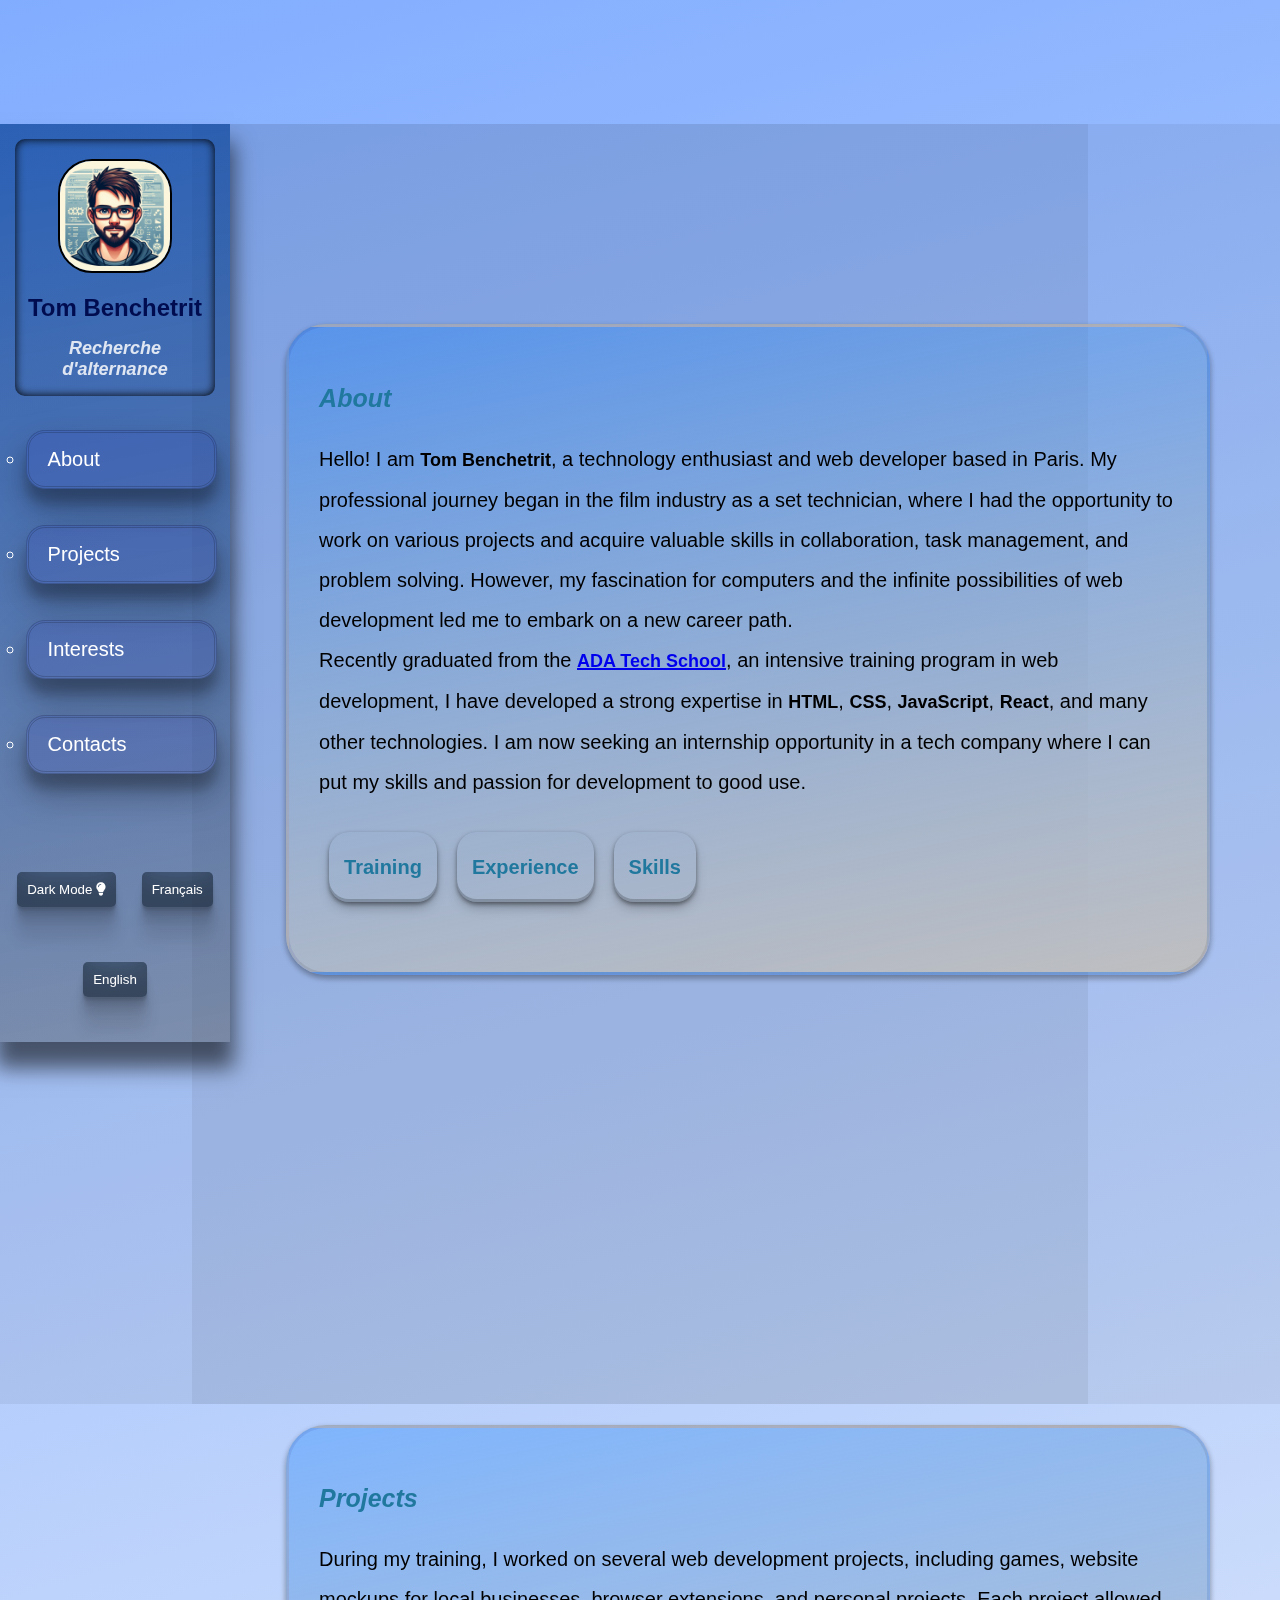
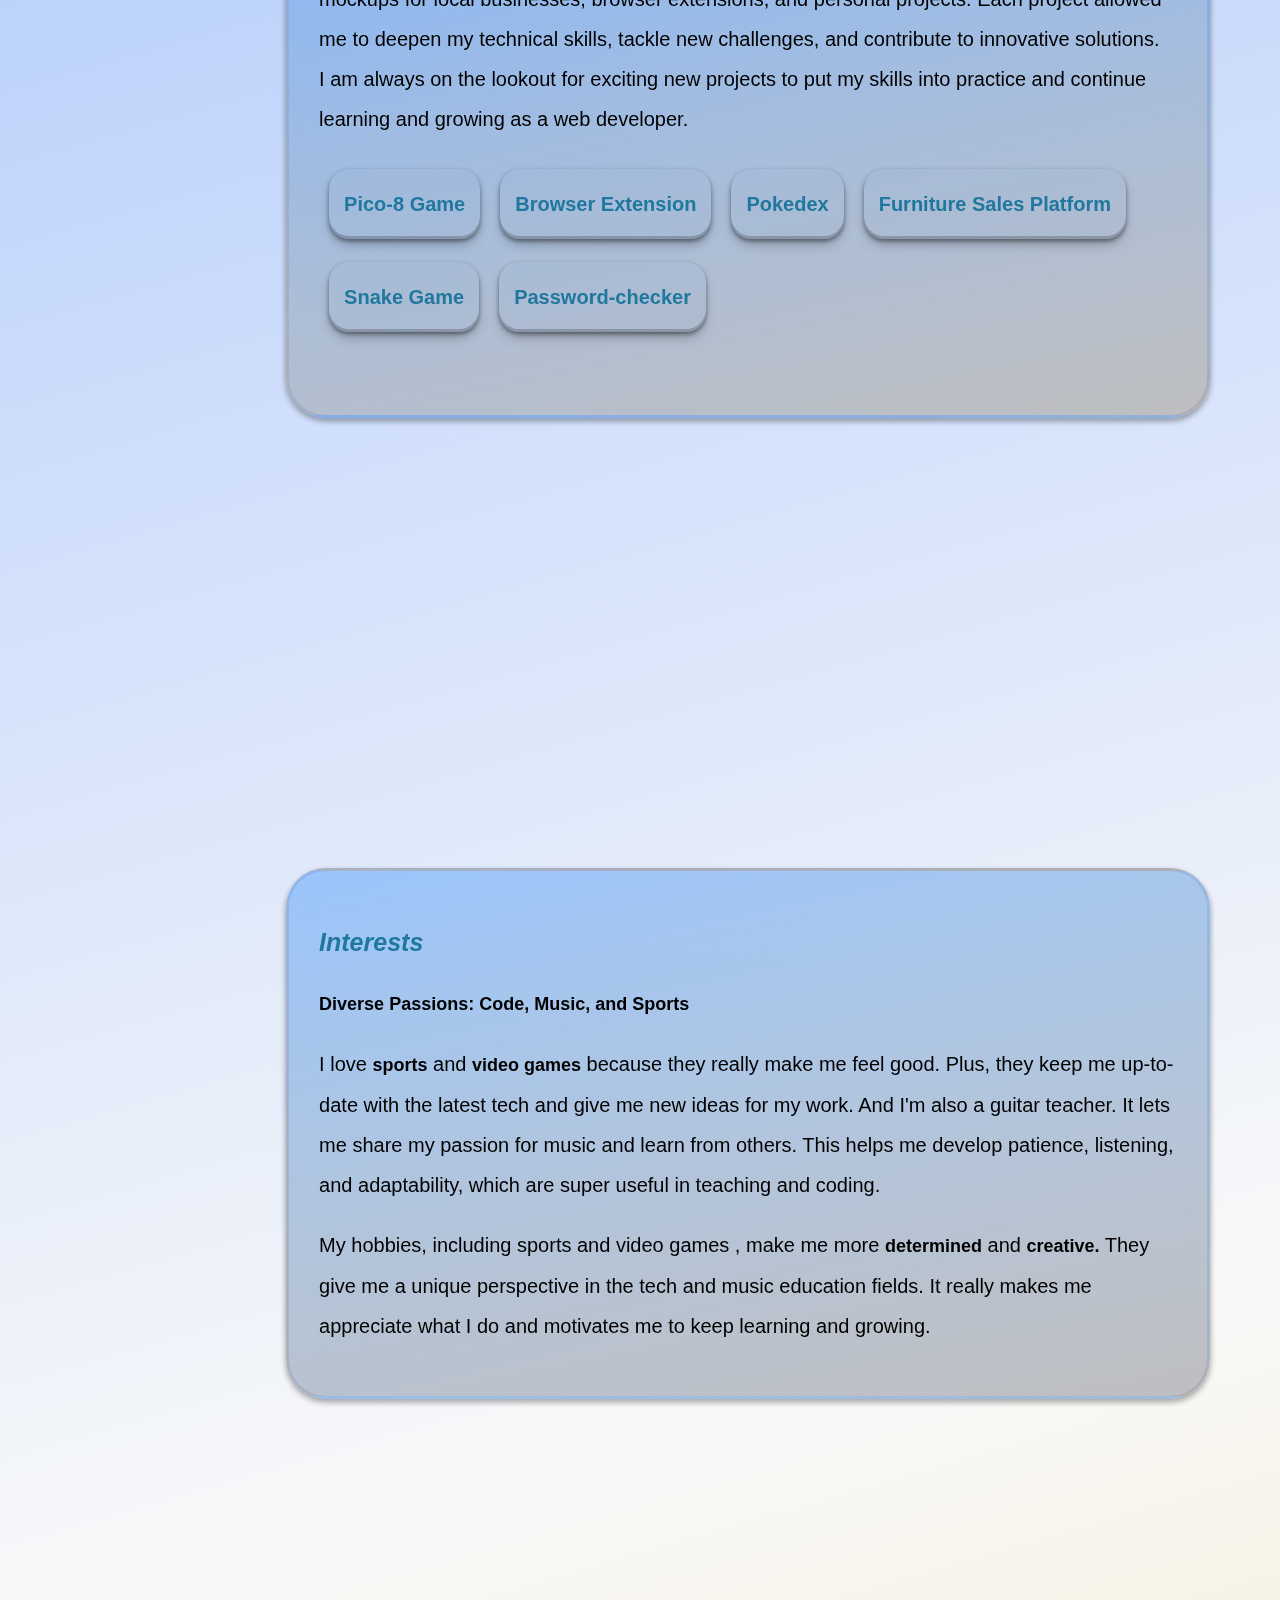
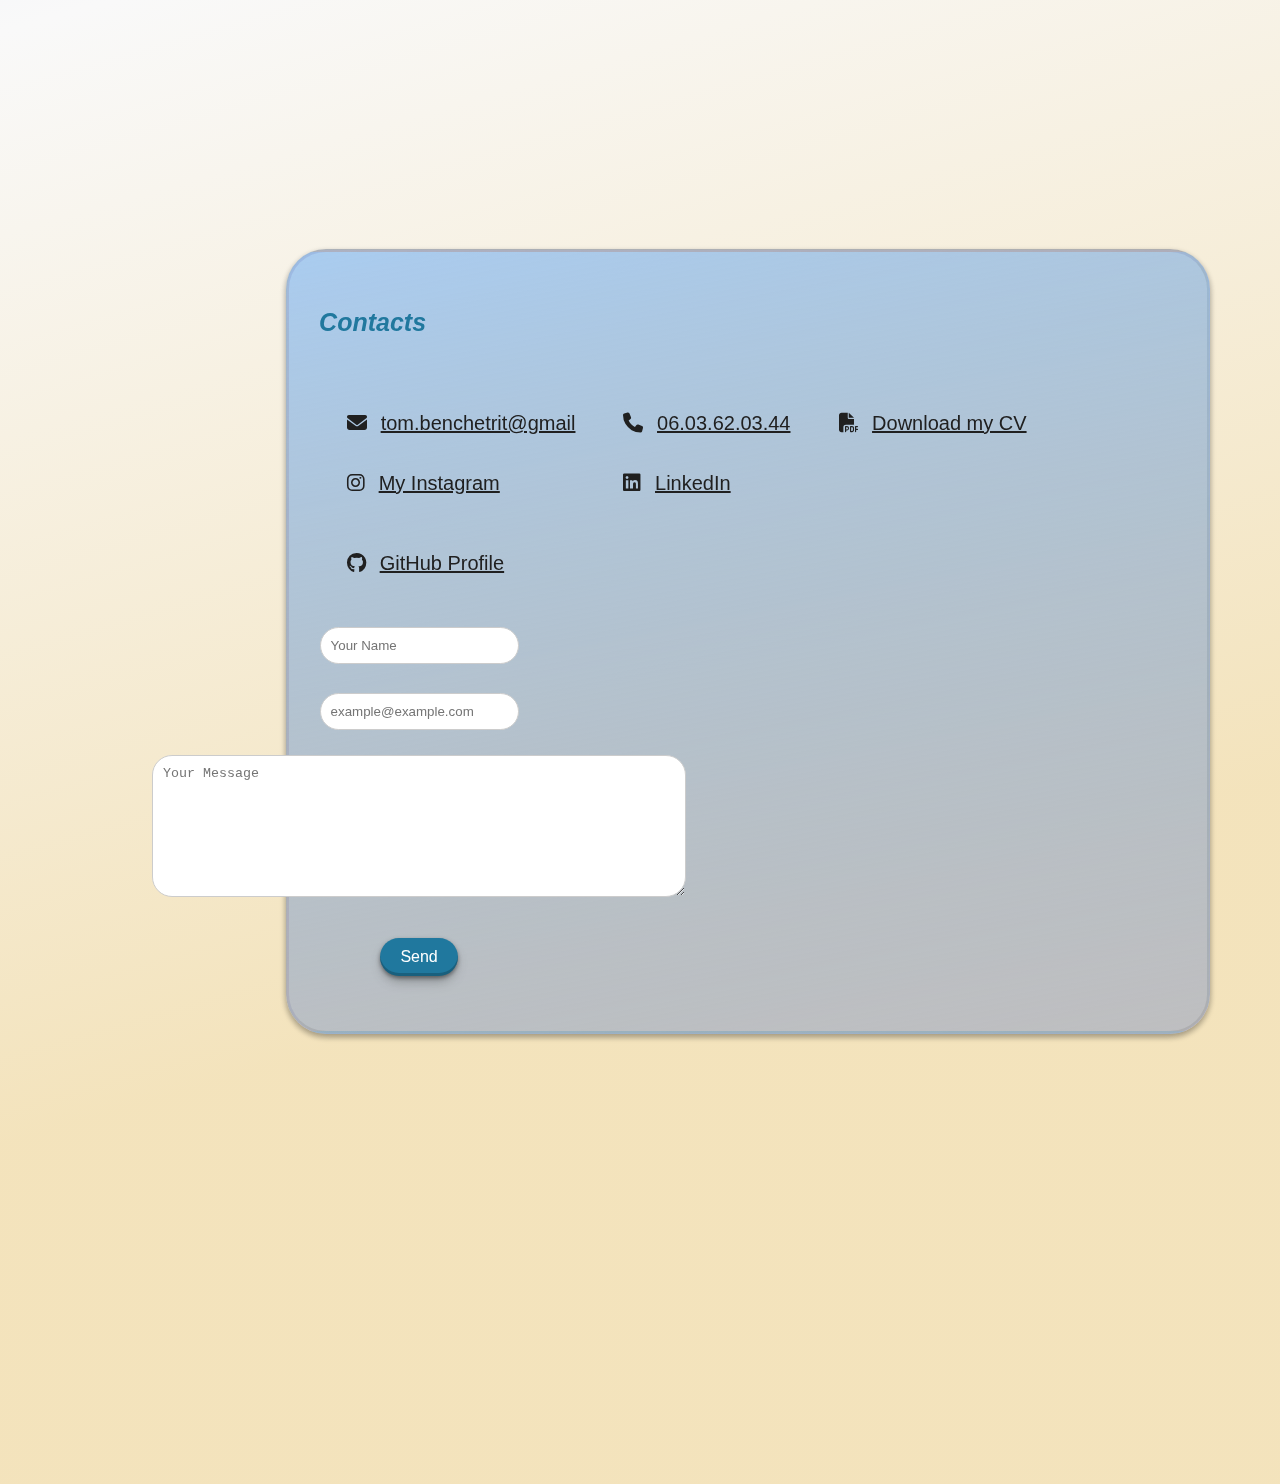
==== commit d98f1778: "changements mineurs et ajout section presentation" ====
--- a/index-eng.html
+++ b/index-eng.html
@@ -46,7 +46,7 @@
                 solving. However, my fascination for computers and the infinite possibilities of web development led me
                 to
                 embark on a new career path.<br>
-                Recently graduated from the <strong>ADA Tech School</strong>, an intensive training program in web
+                Recently graduated from the <a href="https://adatechschool.fr/" target="_blank"><strong>ADA Tech School</strong></a>, an intensive training program in web
                 development, I have developed a strong expertise in <strong>HTML</strong>, <strong>CSS</strong>,
                 <strong>JavaScript</strong>, <strong>React</strong>, and many other technologies. I am now seeking an
                 internship opportunity in a tech company where I can put my skills and passion for development to good
@@ -63,7 +63,7 @@
                 <h3>Training</h3>
                 <p><strong>Web Development Training at ADA Tech School</strong><br>
                     <img src="./img/ada-tech-school.png" alt="" height="35vh">
-                    My adventure at ADA Tech School marked the beginning of my career transition, providing me with a
+                    My adventure at <a href="https://adatechschool.fr/" target="_blank">ADA Tech School</a> marked the beginning of my career transition, providing me with a
                     solid foundation in <strong>HTML</strong>, <strong>CSS</strong>, and <strong>JavaScript</strong>.
                     This experience allowed me to dive into the world of web development, with a pedagogy inspired by
                     Montessori that encourages self-learning and the development of essential skills such as
--- a/styles.css
+++ b/styles.css
@@ -19,15 +19,13 @@
 
 body {
     font-family:'Segoe UI', Tahoma, Geneva, Verdana, sans-serif;
-    line-height: 80%;
+    line-height: 10%;
     /* background-color: var(--light-bg-color); */
     background: rgb(5, 94, 255);
     background: linear-gradient(164deg, rgba(45, 118, 255, 0.596) 0%, rgba(249, 249, 249, 1) 64%, rgba(235, 207, 140, 0.582) 86%);
     color: var(--light-text-color);
     transition: 1s;
-    font-size: 17px;
-    font-size: large ;
-    
+    font-size: 20px;
 }
 
 /* Styles spécifiques au mode nuit */
@@ -139,7 +137,7 @@
     top: 0;
     left: 0;
     width: 20vw;
-    max-width: 200px;
+    max-width: 230px;
     height: 100vh;
     /* background-color: #2f3652f3; */
     background: rgb(0, 20, 115);
@@ -166,7 +164,7 @@
 
 .Presentation h2 {
     font-size: 18px; /* Taille de la police pour le statut */
-    color: #5200bdd5; /* Couleur de texte légèrement plus claire pour le statut */
+    color: #ffffffd5; /* Couleur de texte légèrement plus claire pour le statut */
 }
 
 .photo-placeholder{
@@ -232,6 +230,7 @@
 }
 
 .sidebar ul li a {
+    line-height: 15px;
     border-style: double;
     border-color: #0000002f;
     transition: 0.3s;
@@ -262,26 +261,23 @@
     box-shadow: rgba(0, 0, 0, 0.16) 0px 3px 6px, rgba(0, 0, 0, 0.23) 0px 3px 6px;
     position: relative;
     transition: 0.7s ease;
-    margin: 0 auto;
     scroll-snap-align: center;
     line-height: 200%;
-    padding: 5px;
-    padding-left: 30px;
-    padding-right: 20px;
-    width: 69vw;
+    padding: 30px;
+    width: 67vw;
     margin-left: min(22%);
     margin-top: 36vh;
     margin-bottom: 50vh;
-    margin-right: 9vw;
+    margin-right: 12vw;
     background: linear-gradient(349deg, rgb(255, 236, 196) 0%, rgba(34, 94, 204, 0.575) 100%);
     background: rgb(194, 201, 224);
     background: linear-gradient(349deg, rgb(190, 190, 192) 0%, rgba(0, 119, 255, 0.315) 100%);
     border-radius: 40px;
+    border-width: 3px;
+    border-style:groove;
+    border-color: #03001a15;
     /* Ajoutez une marge de 100 pixels en haut et en bas du défilement snap */
-    scroll-padding: 120px 0;
-    border-width: 1px;
-    border-style: double;
-    border-color: #00000069;
+    scroll-padding: 150px 0;
 }
 
 .dark-mode .section {
@@ -299,8 +295,8 @@
     transition: 0.3s ease;
     background: rgb(194, 201, 224);
     background: linear-gradient(349deg, rgb(255, 236, 196) 0%, rgba(34, 94, 204, 0.575) 100%);
-    box-shadow: rgba(0, 0, 0, 0.56) 0px 22px 70px 4px;
-    scale: 102%;
+    box-shadow: rgba(0, 0, 0, 0.56) 0px 22px 50px 4px;
+    scale: 101%;
     /* Couleur de fond au survol */
 }
 
@@ -581,7 +577,6 @@
 
 /* NAV LINK PROJETS */
 .nav-link-proj {
-    max-height: 30px;
     transition: color 0.3s ease;
     overflow: hidden;
 }
@@ -661,7 +656,7 @@
         width: 100vmax;
         height: 100vmax;
         background: rgba(0, 0, 0, 0.055);
-        animation: background 90s linear infinite;
+        animation: background 130s linear infinite;
     }
 
     &:after {
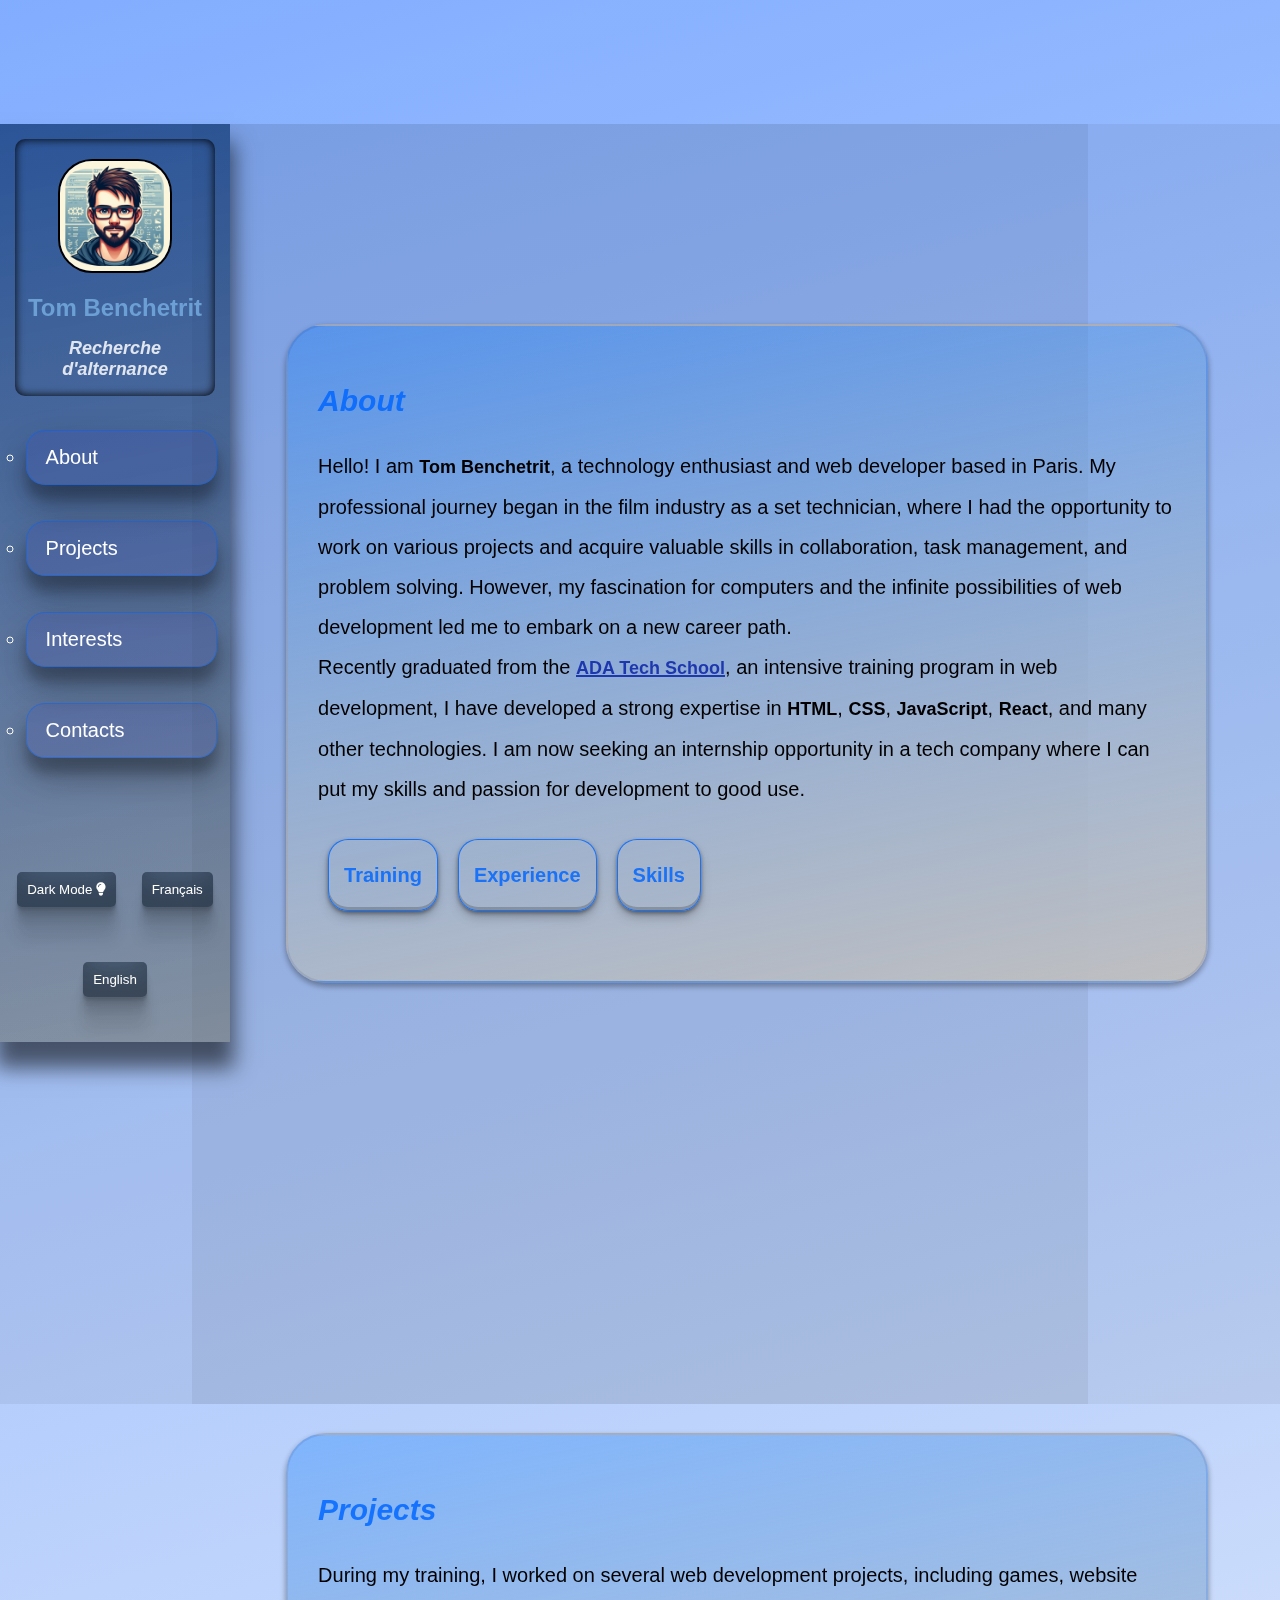
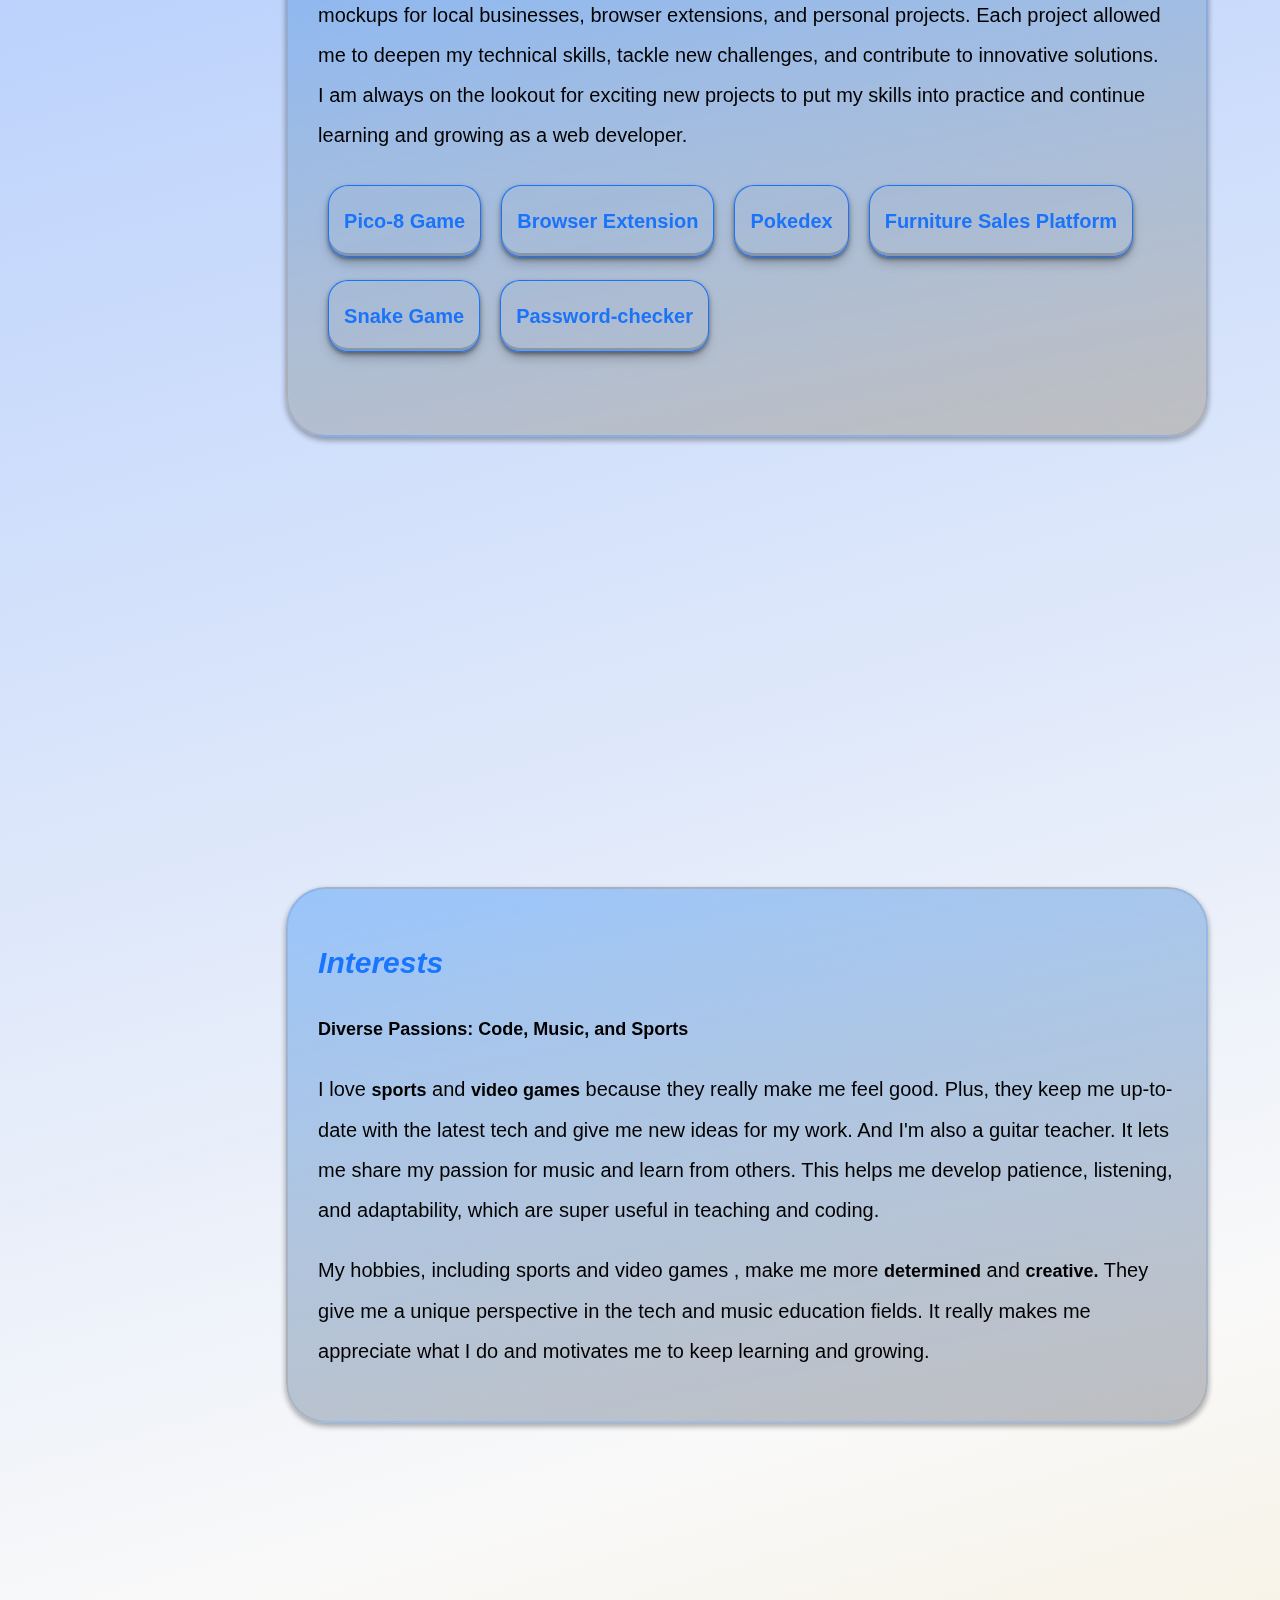
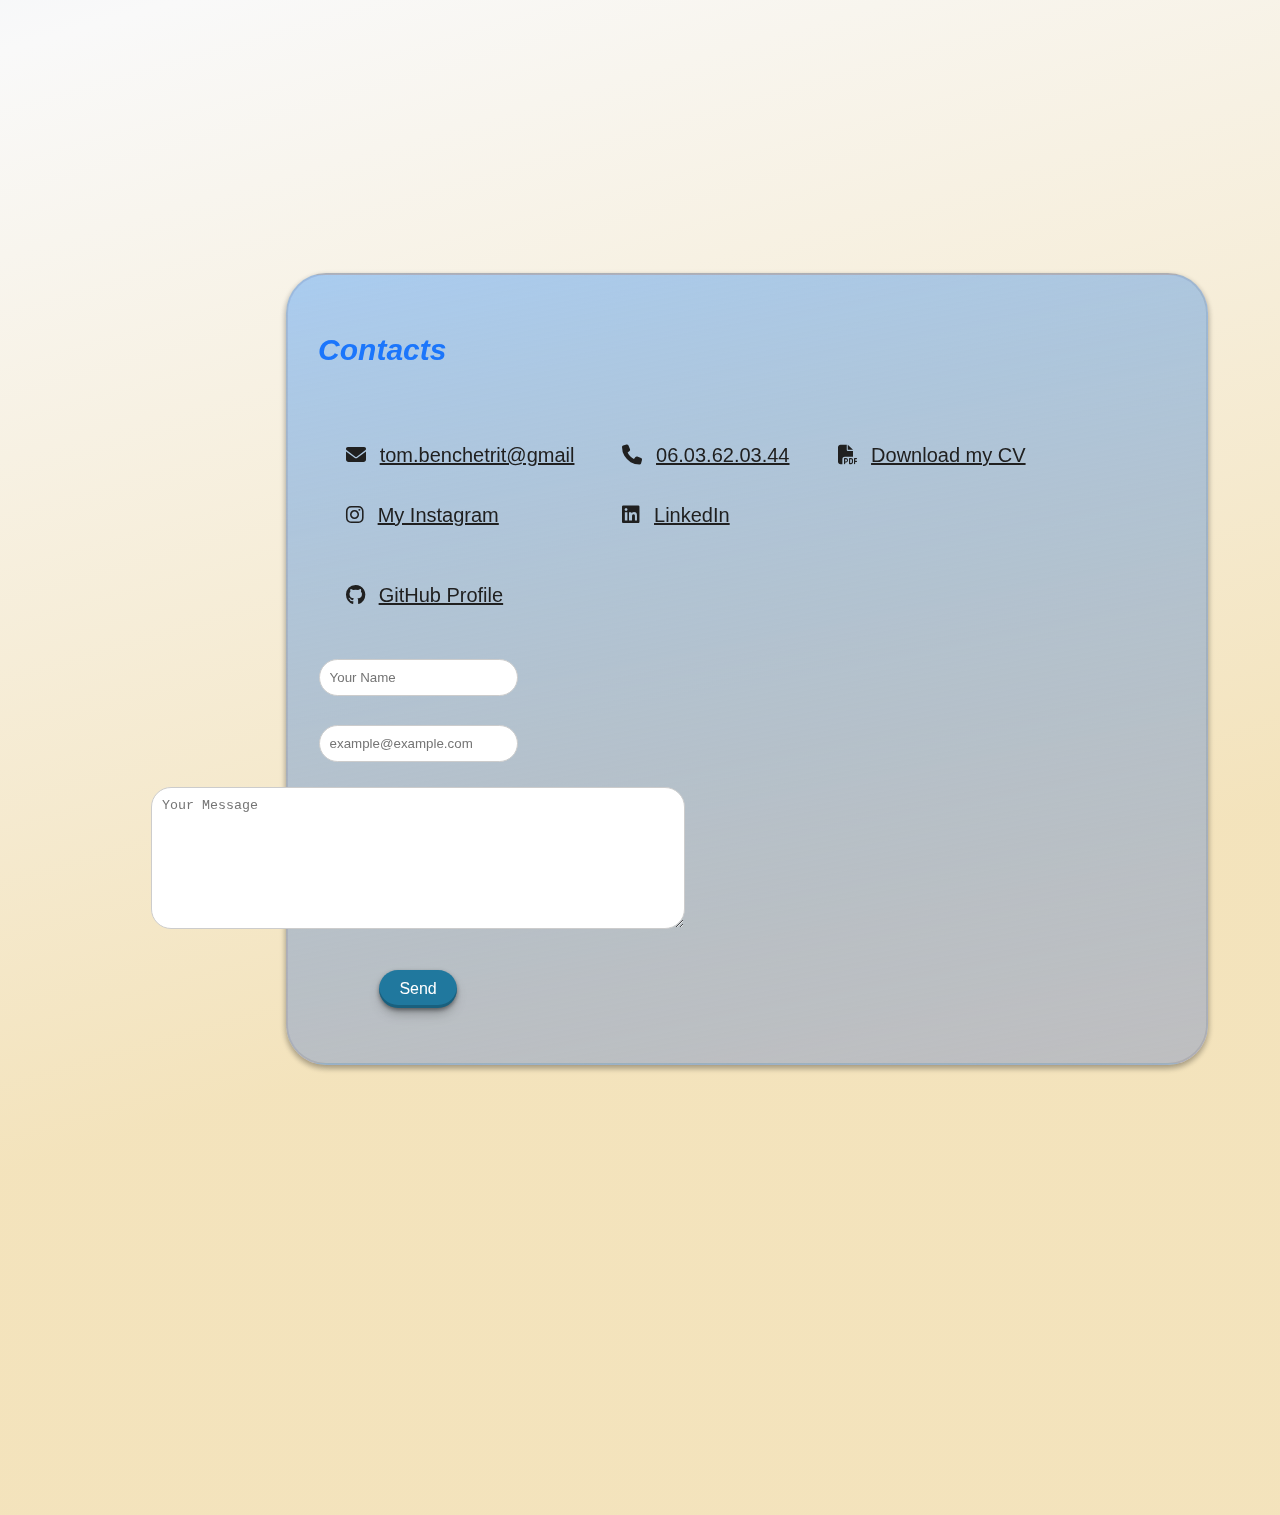
==== commit 9a6a2c93: "petits changements" ====
--- a/index-eng.html
+++ b/index-eng.html
@@ -145,7 +145,7 @@
                     with
                     your friends in thrilling musical challenges. With its retro graphics and catchy soundtrack, our
                     game
-                    promises hours of entertainment for music and video game enthusiasts alike! 🎮
+                    promises hours of entertainment for music and video game enthusiasts alike! 🎮 <a href="https://github.com/Stoyots/Guitar_Zero" target="_blank">The code HERE</a>
                 </p>
                 <!-- Container for images -->
                 <div class="project-images">
@@ -169,7 +169,8 @@
                         manager</strong>, allowing you to save and organize your favorite discoveries with ease.
                     Transform
                     your browsing into a stimulating and personalized adventure with our multifunctional browser
-                    extension! 🖥️🎉
+                    extension! 🖥️🎉 <br>
+                    <a href="https://github.com/Stoyots/Distracteur" target="_blank">The code HERE</a>
                 </p>
                 <!-- Container for images -->
                 <div class="project-images">
@@ -194,7 +195,7 @@
                     bit
                     clearer, encouraging you to hone your skills. Join us on this exciting journey through the
                     captivating
-                    world of <strong>Pokémon</strong>! 🎮
+                    world of <strong>Pokémon</strong>! 🎮 <a href="https://github.com/Stoyots/pokemonFinal" target="_blank">The code HERE</a>
                     <!-- Container for images -->
                 <div class="project-images">
                     <!-- Add your images here -->
@@ -214,8 +215,8 @@
                     between the eight members of the team over eight days. We encourage contribution to our project and
                     are
                     open to ideas and suggestions for its continuous improvement. 🚀🪑<br>
-                    <a href="https://plateforme-vente-meubles-chaisesvolantes-front.vercel.app/" target="_blank">THE
-                        SITE HERE</a>
+                    <a href="https://plateforme-vente-meubles-chaisesvolantes-front.vercel.app/" target="_blank">The site HERE</a> <br>
+                    <a href="https://github.com/Stoyots/Chaise_Volante">The code HERE</a>
                 </p>
                 <!-- Container for images -->
                 <div class="project-images">
@@ -255,6 +256,7 @@
                             both more challenging and exciting.</p>
                         <p>Instructions: Use the keys <strong>Z</strong>, <strong>Q</strong>,
                             <strong>S</strong>, and <strong>D</strong> to control the snake.
+                            <a href="https://github.com/Stoyots/Snake-Game" target="_blank">the code HERE</a>
                         </p>
 
                     </div>
@@ -272,7 +274,8 @@
                     security
                     indicators, allowing you to see whether your password is secure. The goal of this tool is to promote
                     better online
-                    security practices.
+                    security practices. <br>
+                    <a href="https://github.com/Stoyots/Password-Security-Checker" target="_blank">The code HERE</a>
                 </p>
                 <iframe src="Password-checker\password_checker.html" width="" height=""></iframe>
             </div>
@@ -315,9 +318,9 @@
                                     title="LinkedIn"><i class="fab fa-linkedin"></i></a> <a
                                     href="https://www.linkedin.com/in/tom-benchetrit/" target="_blank">LinkedIn</a></li>
                         </div>
-                        <li><a href="https://drive.google.com/file/d/1Nb2T-0VIyCo-MNAcS_OBIivkov06otfb/view?usp=sharing"
+                        <li><a href="https://drive.google.com/file/d/12hgks3MwJx7fb4Wm7Gl93ewowA8leouq/view?usp=sharing"
                                 target="_blank" class="icon" title="Download CV"><i class="fas fa-file-pdf"></i></a>
-                            <a href="https://drive.google.com/file/d/1Nb2T-0VIyCo-MNAcS_OBIivkov06otfb/view?usp=sharing"
+                            <a href="https://drive.google.com/file/d/12hgks3MwJx7fb4Wm7Gl93ewowA8leouq/view?usp=sharing"
                                 target="_blank">Download my CV</a>
                         </li>
                         <li>
--- a/styles.css
+++ b/styles.css
@@ -4,13 +4,13 @@
     --light-text-color: #000000;
     /* Couleur du texte en mode clair */
     --light-card-color: #9292b14d;
-    --light-sub-section: #e5e7fc;
+    --light-sub-section: #e5e7fc9f;
     --dark-bg-color: #000000c9;
     /* Couleur de fond en mode nuit */
     --dark-text-color: #000000;
     /* Couleur du texte en mode nuit */
     --dark-card-color: #0b214b;
-    --dark-sub-section: #032a7ebb;
+    --dark-sub-section: #032a7e77;
 }
 
 * {
@@ -47,53 +47,27 @@
 
 h2 {
     font-family:'Trebuchet MS', 'Lucida Sans Unicode', 'Lucida Grande', 'Lucida Sans', Arial, sans-serif;
-    font-size: 25px;
-    font-style: italic;
-    color: #20789e;
+    font-size: 30px;
+    font-style:italic;
+    color: #0066ffd7;
+}
+
+.dark-mode h2{
+    color:#006effce ;
 }
 
 strong{
     font-size: large;
 }
 
-header {
-    transition: 0.3s;
-    border-radius: 20px;
-    box-shadow: rgba(0, 0, 0, 0.17) 0px -23px 25px 0px inset, rgba(0, 0, 0, 0.15) 0px -36px 30px 0px inset, rgba(0, 0, 0, 0.1) 0px -79px 40px 0px inset, rgba(0, 0, 0, 0.06) 0px 2px 1px, rgba(0, 0, 0, 0.09) 0px 4px 2px, rgba(0, 0, 0, 0.09) 0px 8px 4px, rgba(0, 0, 0, 0.09) 0px 16px 8px, rgba(0, 0, 0, 0.09) 0px 32px 16px;
-    /* background-color: #4171b6fb; */
-    background: rgb(63, 72, 117);
-    background: linear-gradient(349deg, rgb(84, 172, 255) 0%, rgb(191, 203, 243) 100%);
-    padding: 0vh;
-    color: #fff;
-    position: fixed;
-    text-align: center;
-    top: 20px;
-    margin-left: 43vw;
-    margin-left: min(40vw);
-    width: 30vw;
-    z-index: 99;
-    border: #000000;
-    border-style: groove;
-    border-width: 1px;
-}
-
-.dark-mode header {
-    background: rgb(20, 23, 37);
-    background: linear-gradient(349deg, rgb(67, 80, 92) 0%, rgb(14, 69, 247) 100%);
-}
-
-header:hover {
-    /* animation: shake 0.82s cubic-bezier(.36, .07, .19, .97) both; */
-    transform: translate3d(1, 6, 2);
-    background: rgb(52, 54, 218);
-    background: linear-gradient(349deg, rgb(18, 81, 216) 0%, rgb(191, 203, 243) 100%);
-    perspective: 1000px;
-    border-radius: 10px;
-    transition: 0.3s;
-    box-shadow: rgba(80, 80, 93, 0.76) 0px 30px 60px -12px inset, rgba(0, 0, 0, 0.781) 0px 18px 36px -18px inset;
-    border-width: 2px;
-
-}
+a{
+    color: #0019a5cb;
+}
+
+.dark-mode a{
+    color: #9faeffd7;
+}
+
 
 @keyframes shake {
 
@@ -141,7 +115,7 @@
     height: 100vh;
     /* background-color: #2f3652f3; */
     background: rgb(0, 20, 115);
-    background: linear-gradient(349deg, rgba(87, 92, 99, 0.473) 0%, rgba(0, 60, 150, 0.658) 100%);
+    background: linear-gradient(349deg, rgba(104, 100, 78, 0.473) 0%, rgba(0, 42, 105, 0.658) 100%);
     padding-top: 2vh;
     color: #fff;
 }
@@ -158,6 +132,7 @@
 }
 
 .Presentation h1 {
+    color: #6c9fd4;
     font-size: 24px; /* Taille de la police pour le nom */
     margin-bottom: 10px; /* Espacement entre le nom et le statut */
 }
@@ -231,8 +206,9 @@
 
 .sidebar ul li a {
     line-height: 15px;
-    border-style: double;
-    border-color: #0000002f;
+    border-style:solid;
+    border-width: 1px;
+    border-color: #0066ff75;
     transition: 0.3s;
     background-color: #191cb41c;
     box-shadow: rgba(0, 0, 0, 0.3) 0px 19px 38px, rgba(0, 0, 0, 0.22) 0px 15px 12px;
@@ -244,7 +220,7 @@
 }
 
 .sidebar ul li a:hover {
-    background-color: #591a9428;
+    background-color: #0002745b;
     /* Couleur de fond au survol */
     box-shadow: rgba(50, 50, 93, 0.25) 0px 30px 60px -12px inset, rgba(0, 0, 0, 0.3) 0px 18px 36px -18px inset;
     transition: 0.3s;
@@ -257,10 +233,9 @@
 }
 
 .section {
-
     box-shadow: rgba(0, 0, 0, 0.16) 0px 3px 6px, rgba(0, 0, 0, 0.23) 0px 3px 6px;
     position: relative;
-    transition: 0.7s ease;
+    transition: 0.5s ease;
     scroll-snap-align: center;
     line-height: 200%;
     padding: 30px;
@@ -273,7 +248,7 @@
     background: rgb(194, 201, 224);
     background: linear-gradient(349deg, rgb(190, 190, 192) 0%, rgba(0, 119, 255, 0.315) 100%);
     border-radius: 40px;
-    border-width: 3px;
+    border-width: 2px;
     border-style:groove;
     border-color: #03001a15;
     /* Ajoutez une marge de 100 pixels en haut et en bas du défilement snap */
@@ -292,11 +267,11 @@
 }
 
 .section:hover {
-    transition: 0.3s ease;
     background: rgb(194, 201, 224);
     background: linear-gradient(349deg, rgb(255, 236, 196) 0%, rgba(34, 94, 204, 0.575) 100%);
     box-shadow: rgba(0, 0, 0, 0.56) 0px 22px 50px 4px;
-    scale: 101%;
+    scale: 102%;
+    transition: scale 0.5s ease;
     /* Couleur de fond au survol */
 }
 
@@ -425,7 +400,7 @@
     flex-wrap: wrap;
     list-style-type: none;
     padding: 10px;
-
+    
 }
 
 .sub-menu ul li {
@@ -439,6 +414,9 @@
 }
 
 .sub-menu a {
+    border-style: solid;
+    border-width: 1px;
+    border-color:#0066ffd7 ;
     margin-bottom: 10px;
     display: inline-block;
     padding: 15px;
@@ -458,14 +436,14 @@
 .sub-menu ul li a {
     text-decoration: none;
     font-weight: bold;
-    color: #20789e;
+    color: #0066ffd7;
     position: relative;
     transition: 0.3s ease;
 }
 
 .sub-menu ul li a:hover {
     transition: 0.3s;
-    color: #0298acc2;
+    color: #5398ff81;
     /* Couleur du texte au survol */
 }
 
@@ -487,7 +465,7 @@
 
 .sub-section-propos:hover {
     transition: 0.6s;
-    background-color: #4e54ff2a;
+    /* background-color: #4e54ff2a; */
 }
 
 .dark-mode .sub-section-propos {
@@ -505,7 +483,7 @@
 
 .dark-mode .sub-section-propos:hover {
     transition: 0.6s;
-    background-color: #4e54ffa8;
+    /* background-color: #4e54ffa8; */
 }
 
 .sub-section-propos.active {
@@ -526,7 +504,7 @@
 
 .sub-section-proj:hover {
     transition: 0.6s;
-    background-color: #4e54ff2a;
+    /* background-color: #4e54ff2a; */
 }
 
 .dark-mode .sub-section-proj {
@@ -542,7 +520,7 @@
 
 .dark-mode .sub-section-proj:hover {
     transition: 0.6s;
-    background-color: #4e54ff2a;
+    /* background-color: #4e54ff2a; */
 }
 
 .sub-section-proj.active {
@@ -666,37 +644,37 @@
     &:before {
         right: 15vw;
         animation-delay: -30s;
-        animation-direction: reverse;
+        /* animation-direction: reverse; */
     }
 }
 
 @keyframes theme {
     0% {
-        background: #5778be48;
+        background: #0034a583;
     }
 
     16% {
-        background: #5dbdb73b;
+        background: #0039b375;
     }
 
     33% {
-        background: #7d59e128;
+        background: #00277c91;
     }
 
     50% {
-        background: #51e8cf42;
+        background: #0019507c;
     }
 
     66% {
-        background: #fadb532a;
+        background: #002f948c;
     }
 
     83% {
-        background: #eb8e1523;
+        background: #0026777c;
     }
 
     100% {
-        background: #5778be48;
+        background: #0043d483;
     }
 }
 
@@ -716,25 +694,25 @@
 
 @keyframes dark-theme {
     0% {
-        background: #0e0116;
+        background: #00032e;
         /* Couleur sombre pour le mode sombre */
     }
 
     16% {
-        background: #16022c;
+        background: #03022c;
         /* Tons plus sombres pour chaque étape */
     }
 
     33% {
-        background: #190020;
+        background: #0c0020;
     }
 
     50% {
-        background: #11052c;
+        background: #0c0029;
     }
 
     66% {
-        background: #191472;
+        background: #03003d;
     }
 
     83% {
@@ -742,7 +720,7 @@
     }
 
     100% {
-        background: #16022c;
+        background: #00032e;
     }
 }
 
@@ -759,29 +737,20 @@
 /* Style de la modal */
 .modal {
     display: none;
-    /* Caché par défaut */
     position: fixed;
-    /* Position fixe pour couvrir l'écran */
     top: 0;
     left: 0;
     width: 100%;
-    /* Largeur totale */
     height: 100%;
-    /* Hauteur totale */
     background-color: rgba(0, 0, 0, 0.8);
-    /* Opacité pour le fond */
     justify-content: center;
-    /* Centrer horizontalement */
     align-items: center;
-    /* Centrer verticalement */
 }
 
 /* Style de l'image à l'intérieur de la modal */
 .modal img {
     max-width: 80%;
-    /* Limite la taille de l'image */
     max-height: 80%;
-    /* Limite la hauteur */
     z-index: 999;
 
 }
@@ -792,15 +761,12 @@
     top: 100px;
     right: 100px;
     color: white;
-    /* Couleur du bouton de fermeture */
     font-size: 80px;
     /* Taille de la police du bouton */
     cursor: pointer;
-    /* Indique qu'on peut cliquer */
 }
 
 /* Changer le curseur au survol des images enlargeable */
 .enlargeable {
     cursor: pointer;
-    /* Afficher le curseur en forme de main */
 }--- a/Snake game/style_snake.css
+++ b/Snake game/style_snake.css
@@ -0,0 +1,101 @@
+/* Import Google font */
+@import url('https://fonts.googleapis.com/css2?family=Open+Sans:wght@400;500;600;700&display=swap');
+
+.snakegame {
+  display: flex;
+  justify-content: space-evenly;
+  align-items: flex-start;
+  margin: 20px;
+}
+
+.description-snake {
+  font-family: "Century Gothic";
+  width: 50%; /* Occupe la moitié de la section */
+  padding: 20px;
+  color: #333;
+  font-family: 'Open Sans', sans-serif;
+}
+
+.dark-mode .description-snake{
+  color: white;
+}
+
+.description-snake h2 {
+  margin-top: 0;
+  color: #293447; /* Couleur du titre pour correspondre au thème */
+}
+
+.wrapper {
+  width: 30%; /* Occupe la moitié de la section */
+  height: auto;
+  display: flex;
+  overflow: hidden;
+  flex-direction: column;
+  justify-content: center;
+  border-style: double;
+  border: 5px solid #99a3ffb6; /* Stylized border */
+  padding: 10px; /* Add padding for visual appeal */
+  background: #293447;
+  box-shadow: rgb(38, 57, 77) 0px 20px 30px -10px;
+  transition: 0.5s;
+}
+
+.wrapper:hover{
+  scale: 110%;
+  transition: 0.5s;
+}
+
+.game-details {
+  color: #B8C6DC;
+  font-weight: 500;
+  font-size: 1.2rem;
+  padding: 20px 27px;
+  display: flex;
+  justify-content: space-between;
+}
+.play-board {
+  height: 100%;
+  width: 100%;
+  aspect-ratio: 1/1; /* Garde l'aspect carré */
+  display: grid;
+  background: #212837;
+  grid-template: repeat(30, 1fr) / repeat(30, 1fr);
+}
+.play-board .food {
+  background: #db0000;
+}
+.play-board .head {
+  background: #16fd01;
+}
+
+.controls {
+  display: none;
+  justify-content: space-between;
+}
+.controls i {
+  padding: 25px 0;
+  text-align: center;
+  font-size: 1.3rem;
+  color: #B8C6DC;
+  width: calc(100% / 4);
+  cursor: pointer;
+  border-right: 1px solid #171B26;
+}
+
+@media screen and (max-width: 800px) {
+  .wrapper {
+    width: 90vmin;
+    height: 115vmin;
+  }
+  .game-details {
+    font-size: 1rem;
+    padding: 15px 27px;
+  }
+  .controls {
+    display: flex;
+  }
+  .controls i {
+    padding: 15px 0;
+    font-size: 1rem;
+  }
+}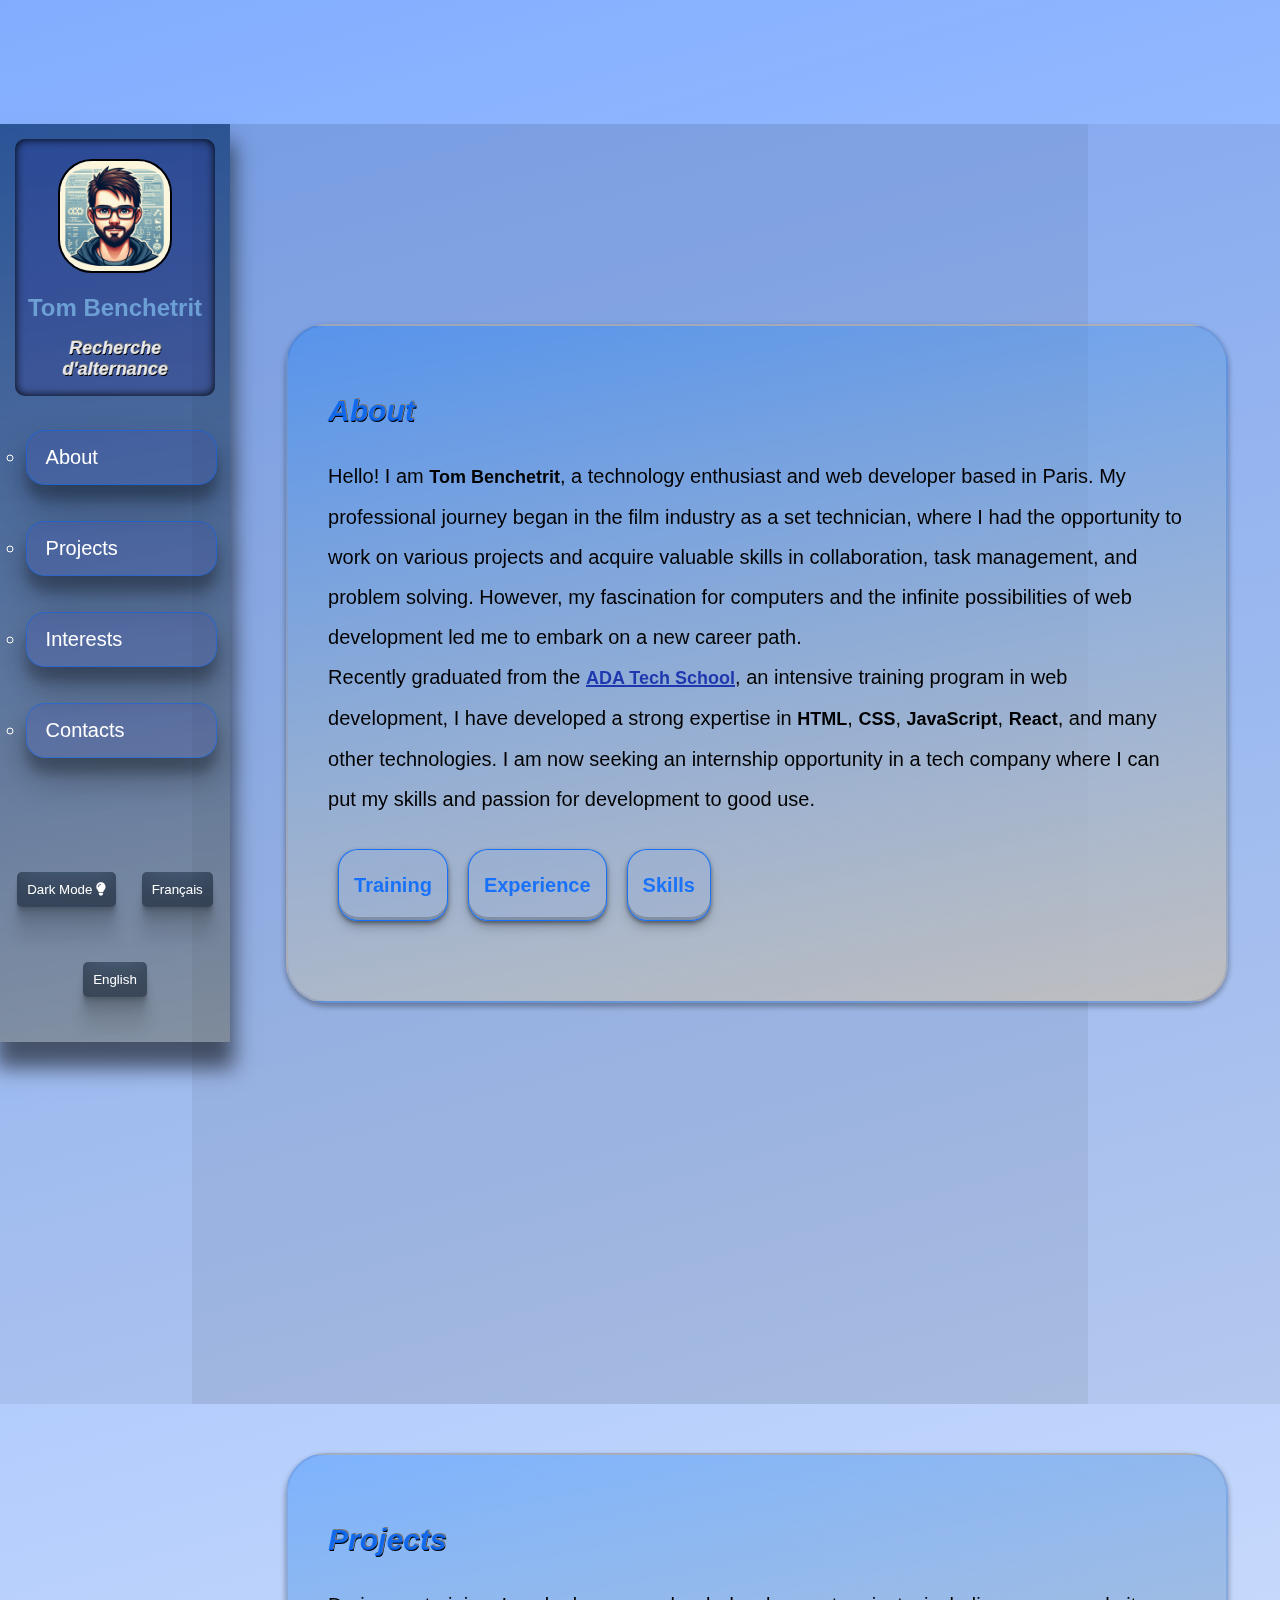
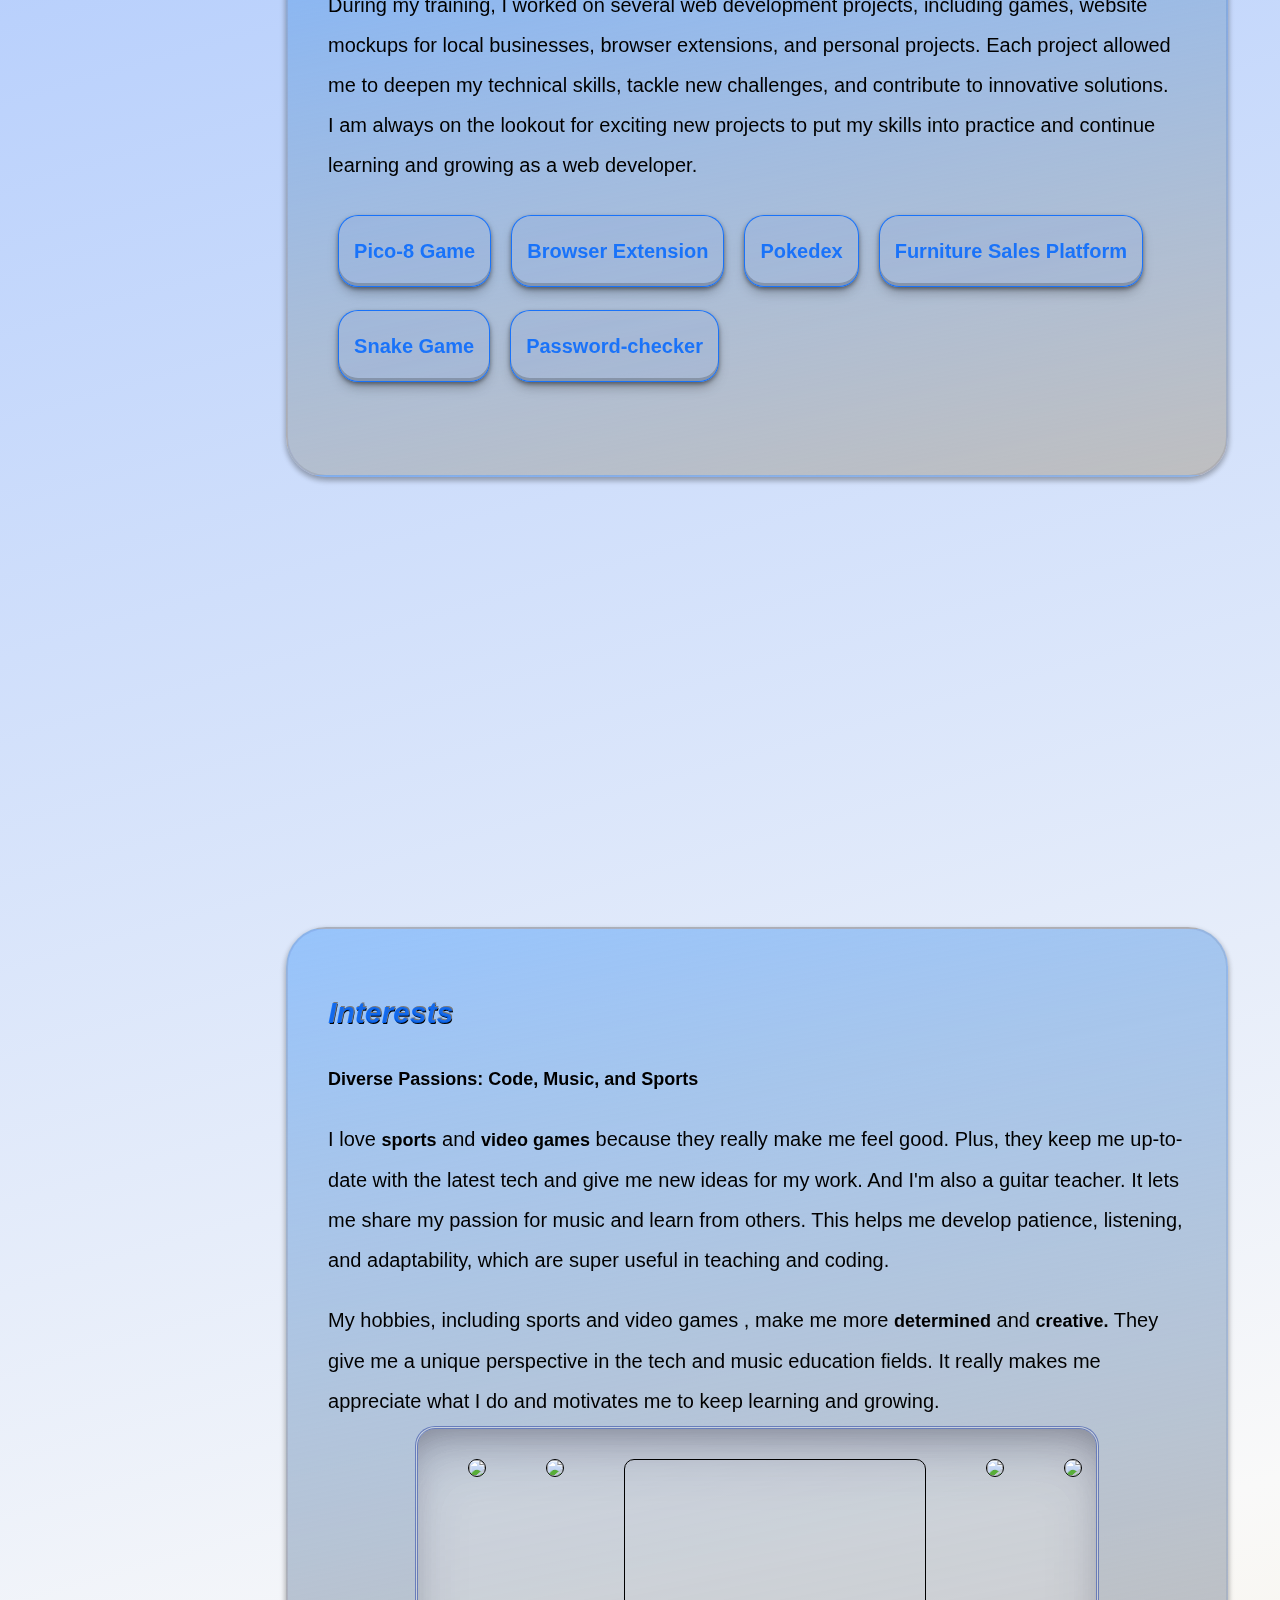
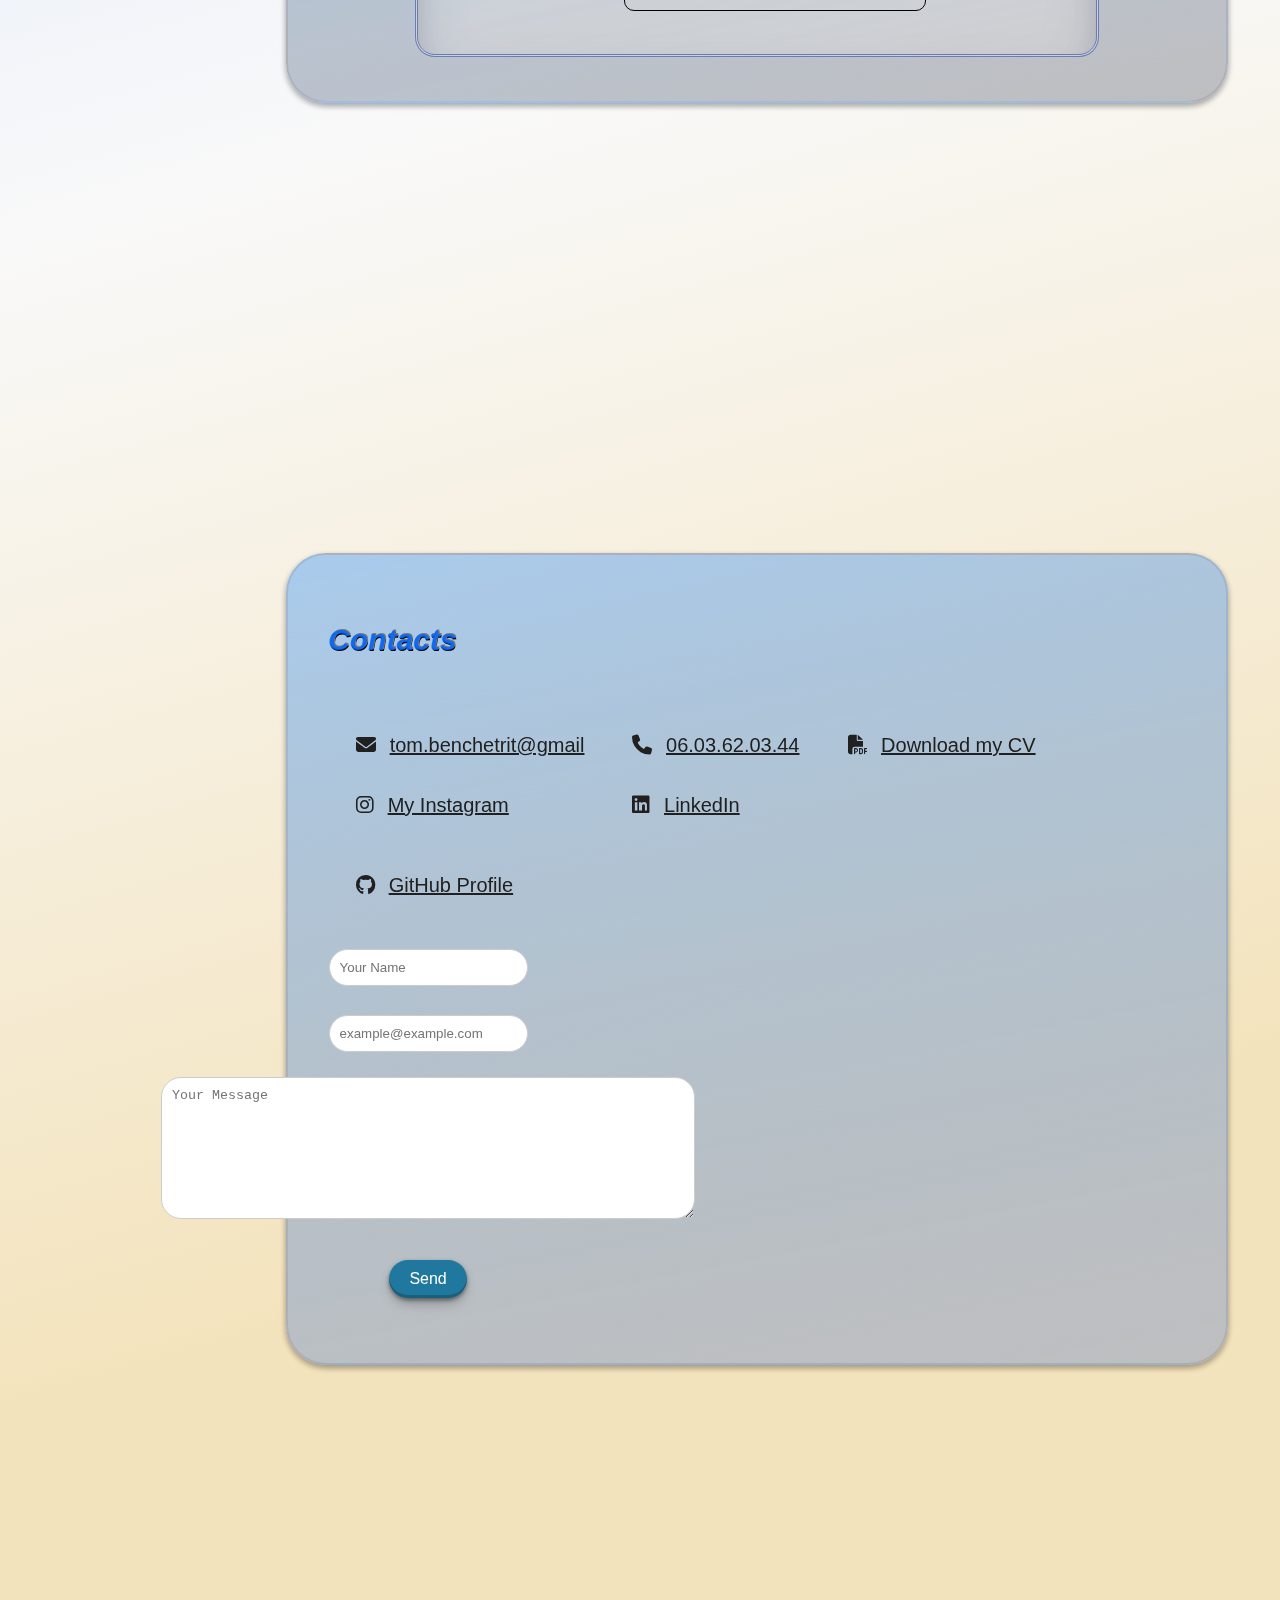
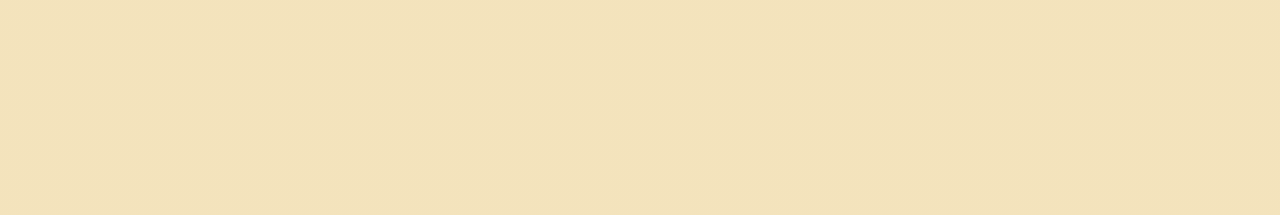
==== commit 16d97626: "implementation du carousel" ====
--- a/index-eng.html
+++ b/index-eng.html
@@ -19,9 +19,9 @@
     <nav class="sidebar">
         <div class="Presentation">
             <img src="./img/OIG3.jpg" class="photo-placeholder"> <!-- Espace réservé pour la photo -->
-        <h1>Tom Benchetrit</h1>
-        <h2>Recherche d'alternance</h2>
-    </div>
+            <h1>Tom Benchetrit</h1>
+            <h2>Recherche d'alternance</h2>
+        </div>
         <ul class="liste-section">
             <li><a href="#section1" class="nav-link-menu">About</a></li>
             <li><a href="#section2" class="nav-link-menu">Projects</a></li>
@@ -46,7 +46,8 @@
                 solving. However, my fascination for computers and the infinite possibilities of web development led me
                 to
                 embark on a new career path.<br>
-                Recently graduated from the <a href="https://adatechschool.fr/" target="_blank"><strong>ADA Tech School</strong></a>, an intensive training program in web
+                Recently graduated from the <a href="https://adatechschool.fr/" target="_blank"><strong>ADA Tech
+                        School</strong></a>, an intensive training program in web
                 development, I have developed a strong expertise in <strong>HTML</strong>, <strong>CSS</strong>,
                 <strong>JavaScript</strong>, <strong>React</strong>, and many other technologies. I am now seeking an
                 internship opportunity in a tech company where I can put my skills and passion for development to good
@@ -62,15 +63,16 @@
             <div id="formation-content" class="sub-section-propos">
                 <h3>Training</h3>
                 <p><strong>Web Development Training at ADA Tech School</strong><br>
-                    <img src="./img/ada-tech-school.png" alt="" height="35vh">
-                    My adventure at <a href="https://adatechschool.fr/" target="_blank">ADA Tech School</a> marked the beginning of my career transition, providing me with a
+                    <img src="./img/ada-tech-school.png" alt="" height="35vh"> <br>
+                    My adventure at <a href="https://adatechschool.fr/" target="_blank">ADA Tech School</a> marked the
+                    beginning of my career transition, providing me with a
                     solid foundation in <strong>HTML</strong>, <strong>CSS</strong>, and <strong>JavaScript</strong>.
                     This experience allowed me to dive into the world of web development, with a pedagogy inspired by
                     Montessori that encourages self-learning and the development of essential skills such as
                     <strong>problem-solving</strong>, <strong>collaboration</strong>, and <strong>critical
                         thinking</strong>.<br><br>
                     <strong>Cinema Experience at EICAR</strong><br>
-                    <img src="./img/156832816-9beb570a161f7b15d0df0bdacbea28dd032a9520.png" alt="" height="55vh">
+                    <img src="./img/156832816-9beb570a161f7b15d0df0bdacbea28dd032a9520.png" alt="" height="55vh"> <br>
                     Before turning to tech, I explored the world of cinema through my training at EICAR, where I spent
                     eight
                     years developing my storytelling skills and collaborating on various creative projects. This period
@@ -145,7 +147,8 @@
                     with
                     your friends in thrilling musical challenges. With its retro graphics and catchy soundtrack, our
                     game
-                    promises hours of entertainment for music and video game enthusiasts alike! 🎮 <a href="https://github.com/Stoyots/Guitar_Zero" target="_blank">The code HERE</a>
+                    promises hours of entertainment for music and video game enthusiasts alike! 🎮 <a
+                        href="https://github.com/Stoyots/Guitar_Zero" target="_blank">The code HERE</a>
                 </p>
                 <!-- Container for images -->
                 <div class="project-images">
@@ -195,7 +198,8 @@
                     bit
                     clearer, encouraging you to hone your skills. Join us on this exciting journey through the
                     captivating
-                    world of <strong>Pokémon</strong>! 🎮 <a href="https://github.com/Stoyots/pokemonFinal" target="_blank">The code HERE</a>
+                    world of <strong>Pokémon</strong>! 🎮 <a href="https://github.com/Stoyots/pokemonFinal"
+                        target="_blank">The code HERE</a>
                     <!-- Container for images -->
                 <div class="project-images">
                     <!-- Add your images here -->
@@ -215,7 +219,6 @@
                     between the eight members of the team over eight days. We encourage contribution to our project and
                     are
                     open to ideas and suggestions for its continuous improvement. 🚀🪑<br>
-                    <a href="https://plateforme-vente-meubles-chaisesvolantes-front.vercel.app/" target="_blank">The site HERE</a> <br>
                     <a href="https://github.com/Stoyots/Chaise_Volante">The code HERE</a>
                 </p>
                 <!-- Container for images -->
@@ -255,8 +258,10 @@
                             confined space, searching for food to grow. Each meal increases its length, making the game
                             both more challenging and exciting.</p>
                         <p>Instructions: Use the keys <strong>Z</strong>, <strong>Q</strong>,
-                            <strong>S</strong>, and <strong>D</strong> to control the snake.
-                            <a href="https://github.com/Stoyots/Snake-Game" target="_blank">the code HERE</a>
+                            <strong>S</strong>, and <strong>D</strong> to control the snake. <br>
+                            <a href="https://github.com/Stoyots/Snake-Game" target="_blank">The Code HERE</a><br>
+                            <a href="https://stoyots.github.io/Snake-Game/" target="_blank">The Site HERE</a>
+
                         </p>
 
                     </div>
@@ -291,10 +296,46 @@
                 patience, listening, and adaptability, which are super useful in teaching and coding.
             </p>
             <p>
-                My hobbies, including sports and video games , make me more <strong>determined</strong>  and <strong>creative.</strong>  They give me a
+                My hobbies, including sports and video games , make me more <strong>determined</strong> and
+                <strong>creative.</strong> They give me a
                 unique perspective in the tech and music education fields. It really makes me appreciate what I do and
-                motivates me to keep learning and growing.
+                motivates me to keep learning and growing. <br>
             </p>
+            <div class="top-container">
+                <div class="wrapper-carousel">
+                    <div class="track-carousel">
+                        <div class="logo-carousel">
+                            <img src="./img/received_667381970416634-01.jpeg" />
+                            <div class="title">Movie set</div>
+                        </div>
+                        <div class="logo-carousel">
+                            <img src="./img/3D-office.png" />
+                            <div class="title">My office in 3D</div>
+                        </div>
+                        <div class="logo-carousel">
+                            <video src="./img/FINAL ANIMATION0001-0300.mp4" autoplay loop muted></video>
+                            <div class="title">3D Practice</div>
+                        </div>
+                        <div class="logo-carousel">
+                            <img src="./img/MULTITRACK-TOOLS.png" />
+                            <div class="title">Music Software</div>
+                        </div>
+                        <div class="logo-carousel">
+                            <img src="./img/adobe-premiere-Download-Adobe-Premiere-Pro-for-Windows.jpg" />
+                            <div class="title">Editing Software</div>
+                        </div>
+                        <div class="logo-carousel">
+                            <img src="./img/Basic-Guitar-Chords-1-1024x737.jpg" />
+                            <div class="title">Guitar classes</div>
+                        </div>                        
+                        <div class="logo-carousel">
+                            <img src="./img/basketball.jpg" />
+                            <div class="title">Basketball practice</div>
+                        </div>
+                    </div>
+                </div>
+            </div>
+
         </div>
 
         <div id="section4" class="section">
@@ -328,7 +369,6 @@
                                     class="fab fa-github"></i></a>
                             <a href="https://github.com/Stoyots" target="_blank">GitHub Profile</a>
                         </li>
-
                 </div>
                 </ul>
             </div>
--- a/styles.css
+++ b/styles.css
@@ -50,6 +50,9 @@
     font-size: 30px;
     font-style:italic;
     color: #0066ffd7;
+    text-shadow: 
+    1px -1px 0 rgb(122, 122, 122),  /*top-right shadow */
+    1px 1px 0 rgb(0, 0, 0);   /* bottom-right shadow */
 }
 
 .dark-mode h2{
@@ -57,7 +60,7 @@
 }
 
 strong{
-    font-size: large;
+    font-size:large;
 }
 
 a{
@@ -129,6 +132,7 @@
     border-radius: 10px; /* Coins arrondis pour un aspect plus moderne */
     text-align: center; /* Centrer le texte horizontalement */
     color: #000c50; /* Couleur de texte foncée pour une bonne lisibilité */
+    background-color: #221a8d33;
 }
 
 .Presentation h1 {
@@ -238,13 +242,13 @@
     transition: 0.5s ease;
     scroll-snap-align: center;
     line-height: 200%;
-    padding: 30px;
+    padding: 40px;
     width: 67vw;
     margin-left: min(22%);
     margin-top: 36vh;
     margin-bottom: 50vh;
     margin-right: 12vw;
-    background: linear-gradient(349deg, rgb(255, 236, 196) 0%, rgba(34, 94, 204, 0.575) 100%);
+    background: linear-gradient(349deg, rgb(255, 236, 196) 0%, rgba(67, 123, 228, 0.575) 100%);
     background: rgb(194, 201, 224);
     background: linear-gradient(349deg, rgb(190, 190, 192) 0%, rgba(0, 119, 255, 0.315) 100%);
     border-radius: 40px;
@@ -420,7 +424,7 @@
     margin-bottom: 10px;
     display: inline-block;
     padding: 15px;
-    background-color: #8eabca1e;
+    background-color: #84a1df2f;
     border-radius: 20px;
     transition: 0.5s ease;
     box-shadow: rgba(0, 0, 0, 0.4) 0px 2px 4px, rgba(0, 0, 0, 0.3) 0px 7px 13px -3px, rgba(0, 0, 0, 0.2) 0px -3px 0px inset;
@@ -619,6 +623,112 @@
     scale: auto;
 }
 
+/* CAROUSEL  */
+.top-container{
+    margin: 30px;
+	height: 20vh;
+	display: flex;
+	align-items: center;
+	justify-content: center;
+    border-radius: 20px;
+}
+
+.wrapper-carousel {
+	background-color: #e1e2e277;
+	height: auto;
+	overflow: hidden;
+	position: relative;
+	width: 80%;
+	display: flex;
+	align-items: center;
+	padding: 0 20px;
+    border-radius: 20px;
+    border-style:double ;
+    border-width: 3px;
+    border-color: #0f309e85;
+    box-shadow: rgba(50, 50, 93, 0.25) 0px 30px 60px -12px inset, rgba(0, 0, 0, 0.3) 0px 18px 36px -18px inset;
+}
+
+.wrapper-carousel:before, .wrapper-carousel:after {
+	content: "";
+	position: absolute;
+	height: auto;
+	width: 150px;
+	z-index: 9999;
+}
+
+.wrapper-carousel:after {
+	right: 0;
+	top: 0;
+	transform: rotateZ(180deg);
+} 
+
+ .wrapper-carousel:before {
+	left: 0;
+	top: 0;
+}
+
+.wrapper-carousel .track-carousel {
+	display: flex;
+	width: calc(150px * 10);
+	animation: scroll 10s 0.5s linear infinite;
+}
+
+.wrapper-carousel .track-carousel {
+    display: flex;
+    width: calc(200px * 8); /* Largeur totale des éléments dupliqués */
+    animation: scroll 24s linear infinite;
+}
+
+
+.wrapper-carousel .logo-carousel img {
+    margin: 30px; /* Ajuste l'espace entre les images */
+    height: 150px;
+    border-radius: 10px;
+    border-width: 1px;
+    border-color: #000000;
+    border-style: solid;
+}
+
+.wrapper-carousel .logo-carousel video {
+    margin: 30px;
+    height: 150px;
+    border-radius: 10px;
+    border-width: 1px;
+    border-color: #000000;
+    border-style: solid;
+}
+
+.logo-carousel:hover {
+    filter: brightness(50%); /* Assombrit l'image */
+    cursor: auto;
+    scale: 108%;
+}
+
+.logo-carousel .title {
+    position: absolute;
+    top: 50%;
+    left: 50%;
+    transform: translate(-50%, -50%);
+    color: rgb(255, 255, 255);
+    font-size: 25px;
+    opacity: 0;
+    transition: opacity 0.3s ease;
+}
+
+.logo-carousel:hover .title {
+    opacity: 1; /* Affiche le titre */
+}
+
+@keyframes scroll {
+    from {
+        transform: translateX(0);
+    }
+    to {
+        transform: translateX(calc(-200px * 8)); /* Ajuste cette valeur en fonction de la largeur totale des éléments dupliqués */
+    }
+}
+   
 body {
     animation: theme 21s linear infinite;
 
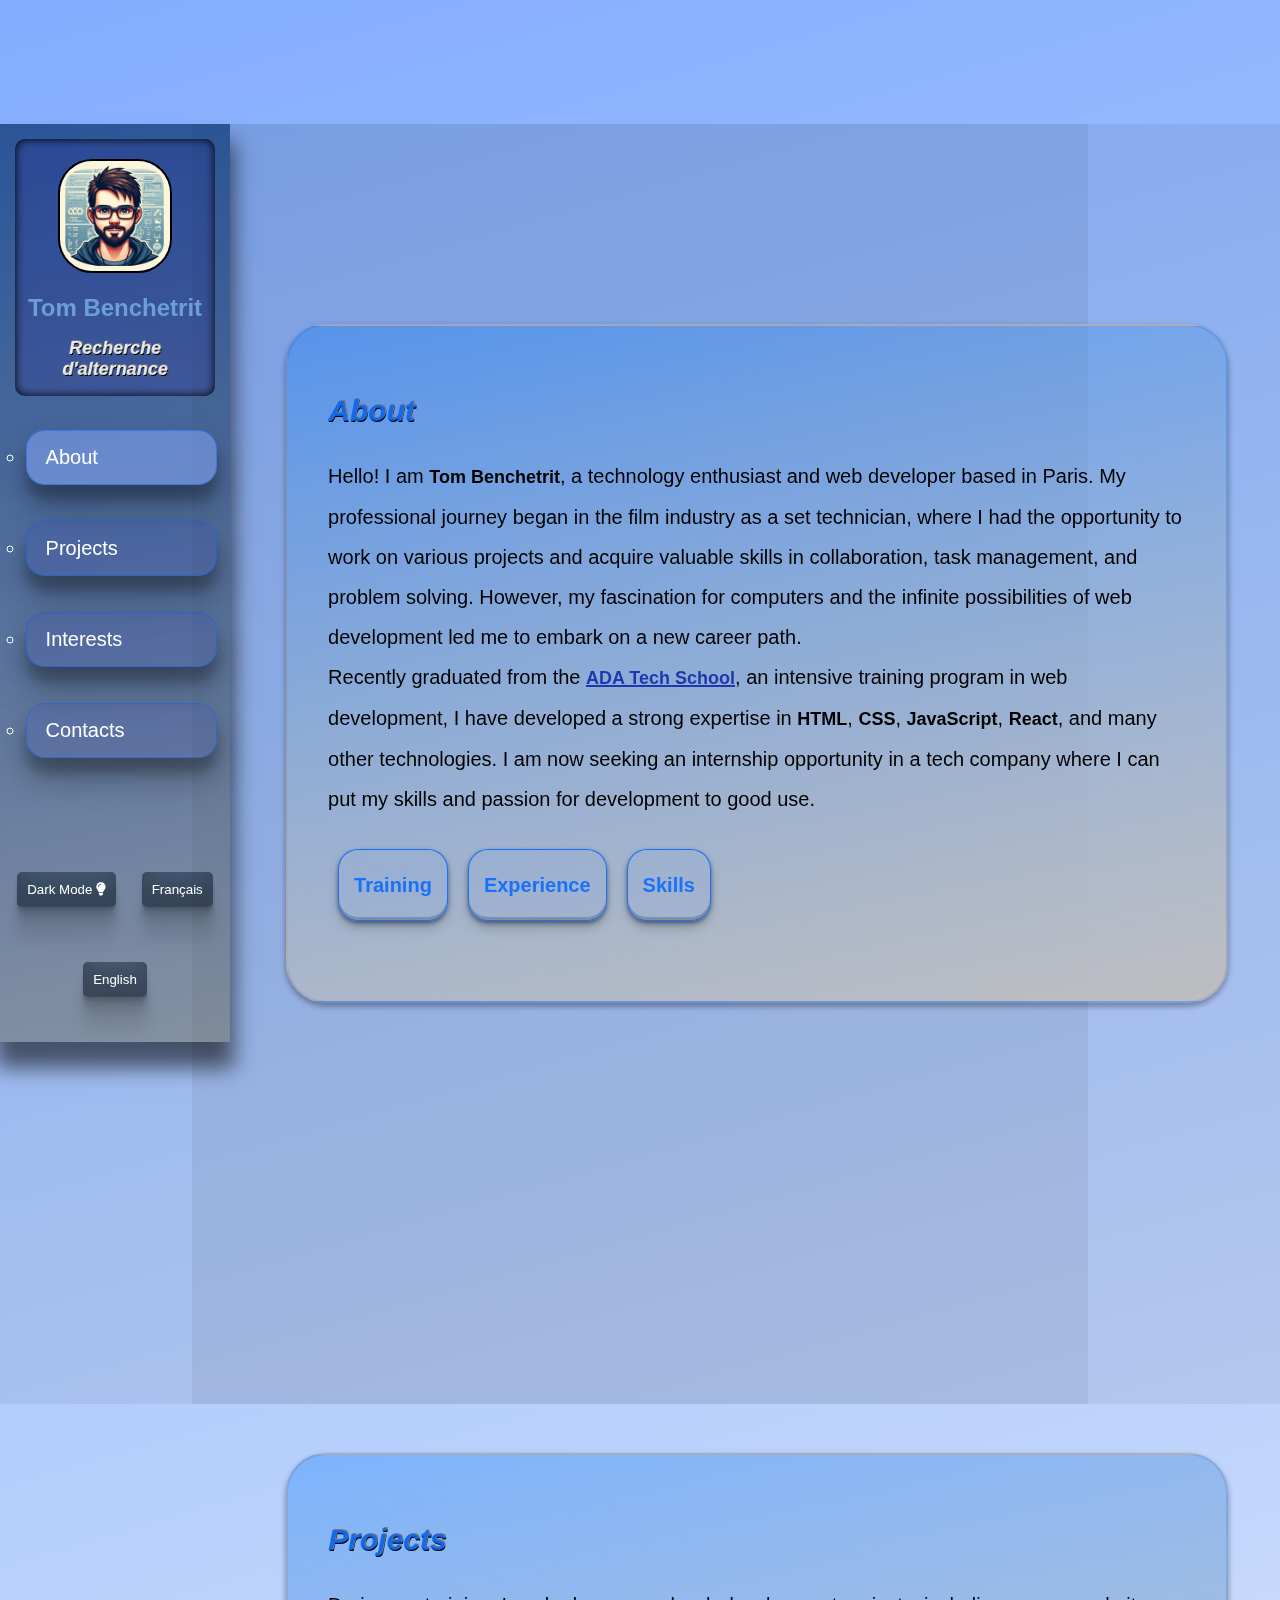
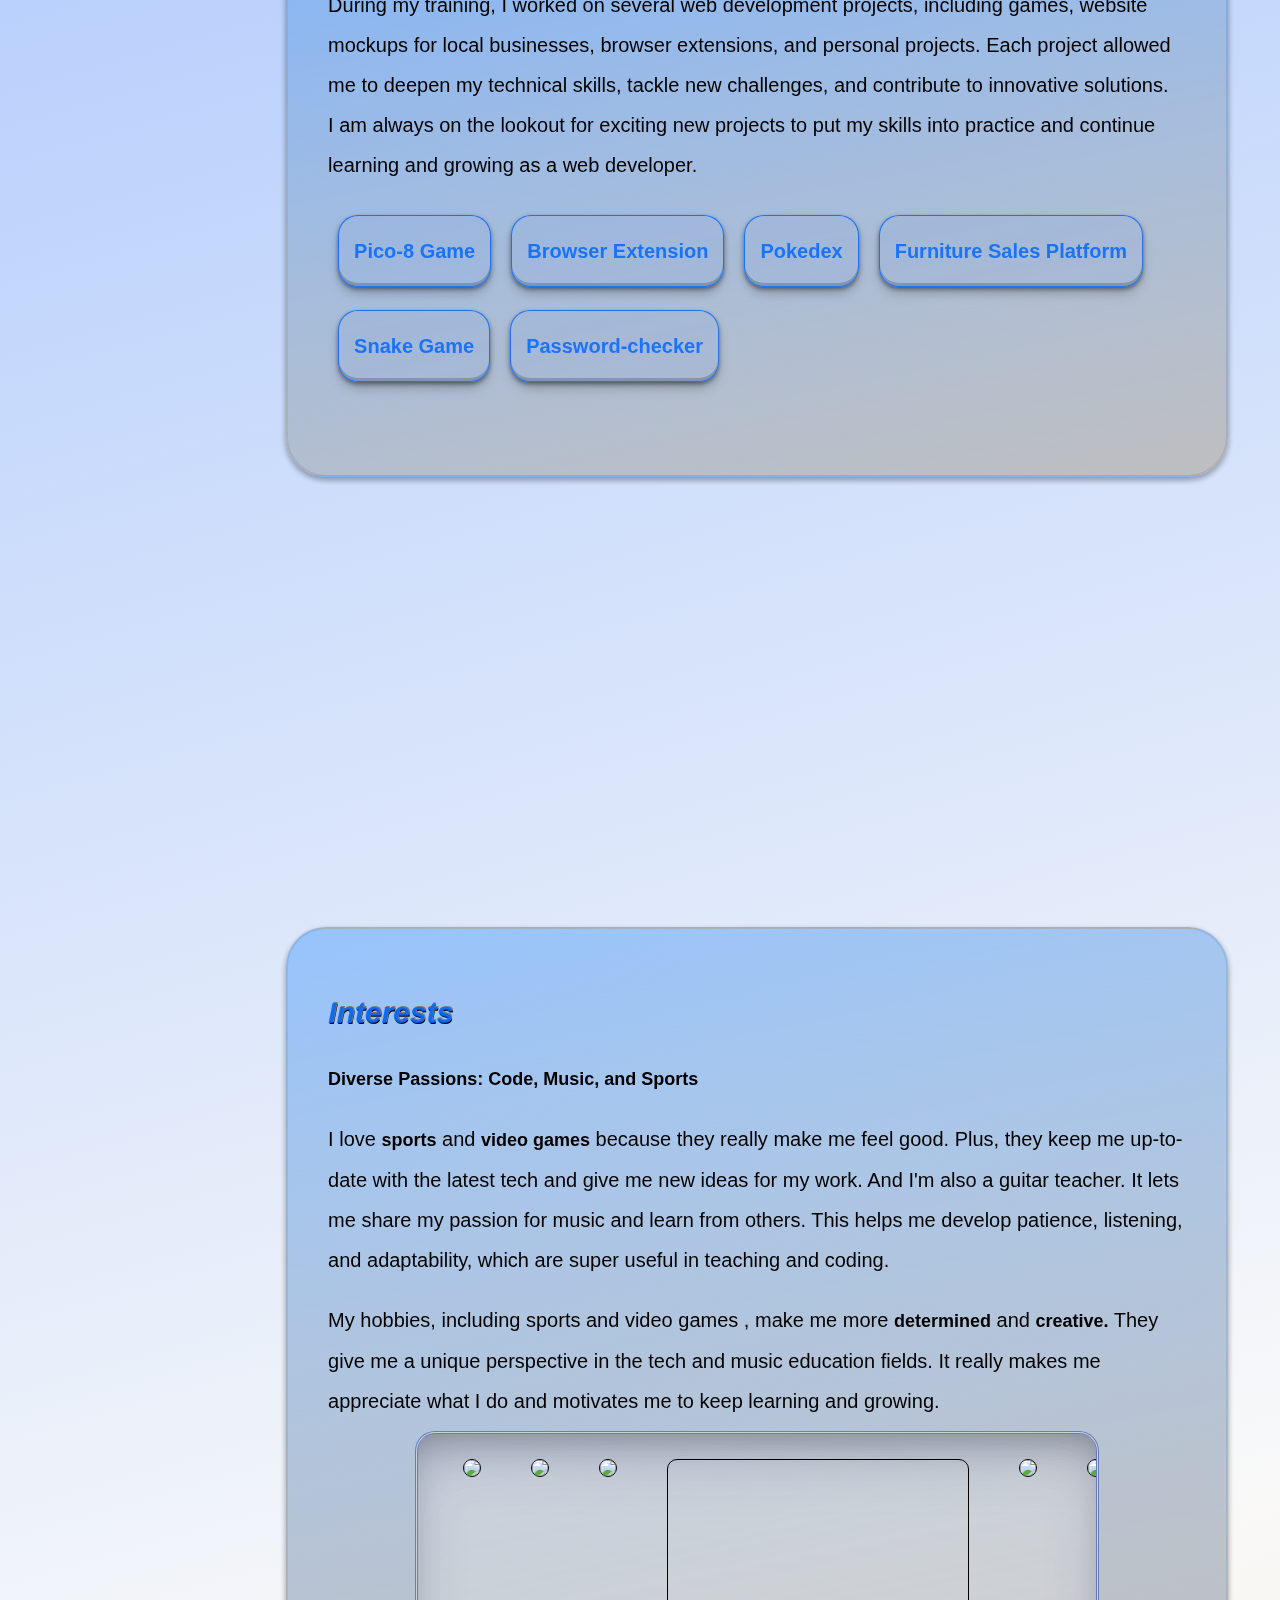
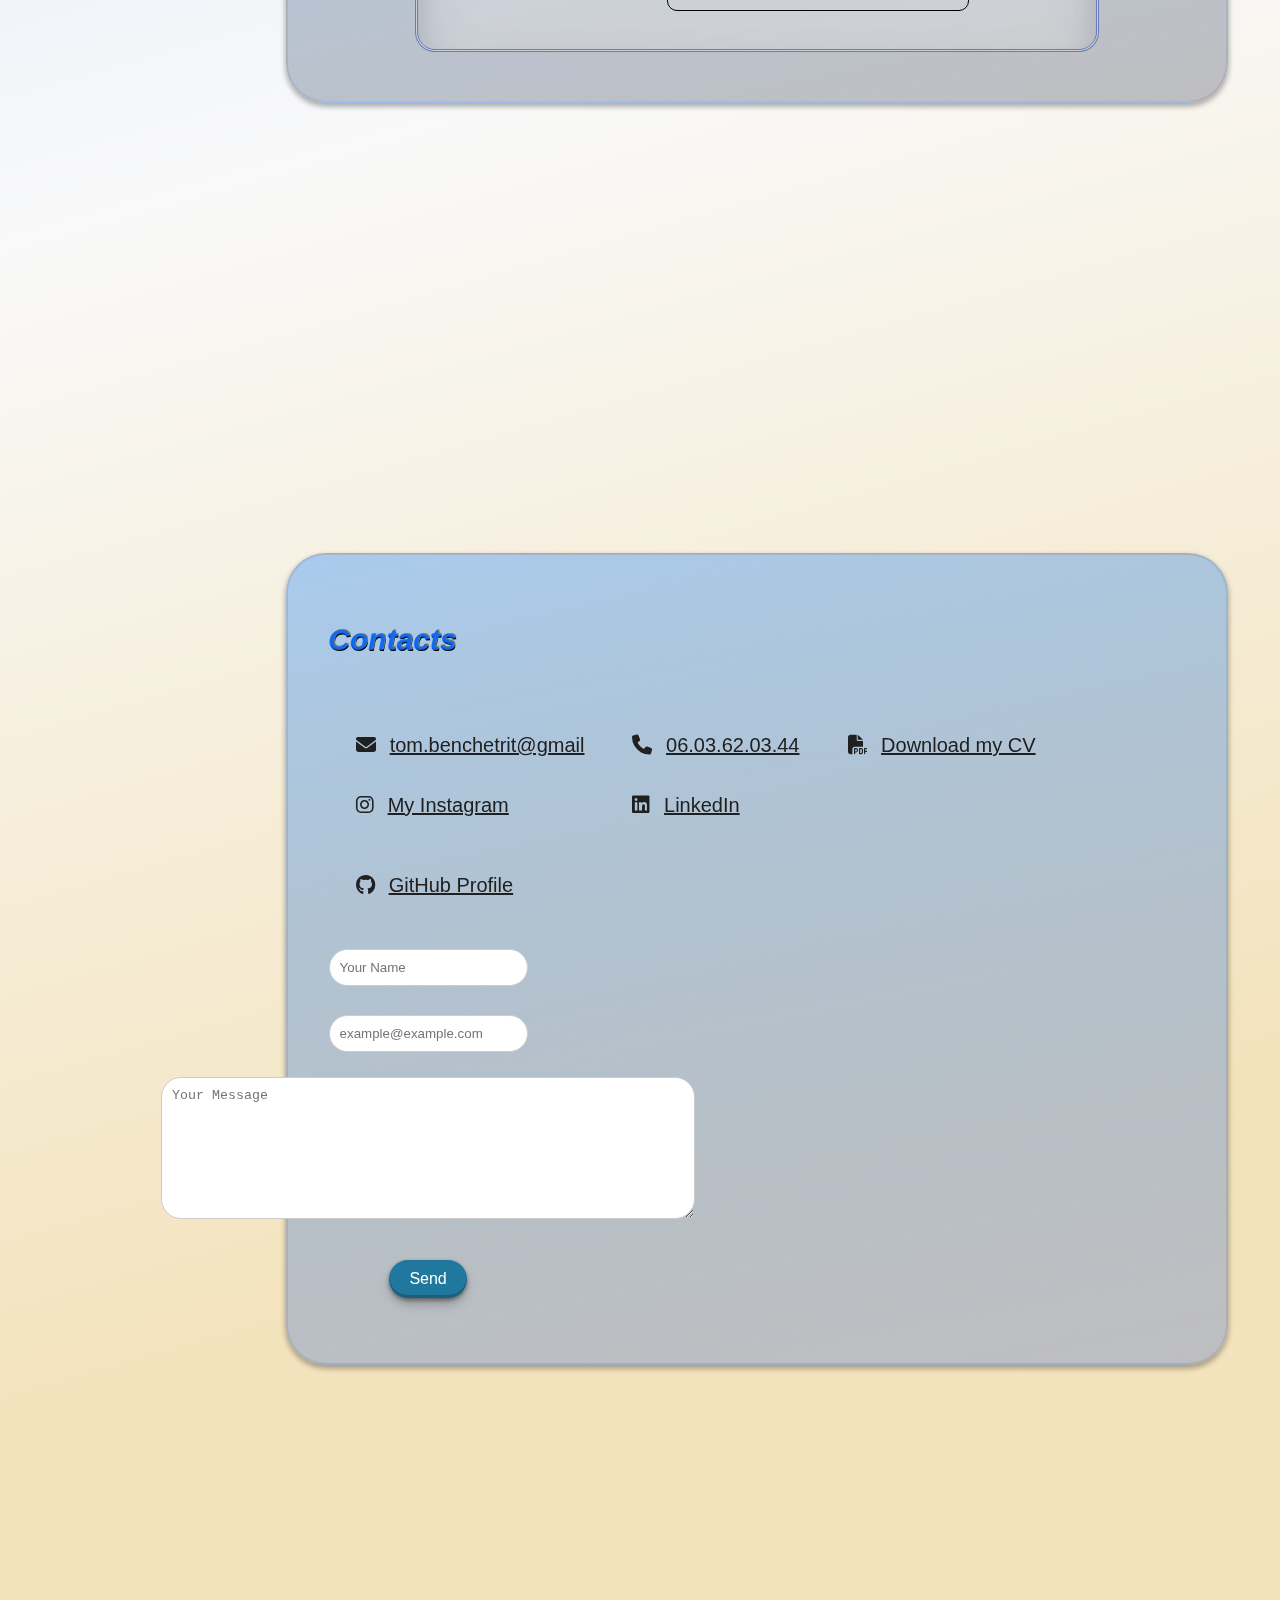
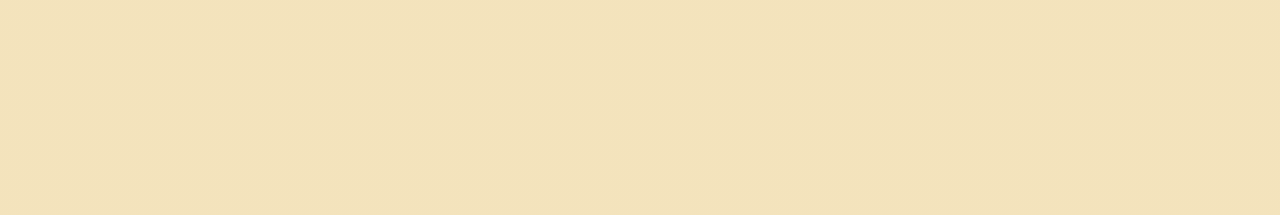
==== commit a1681423: "petites modifs" ====
--- a/index-eng.html
+++ b/index-eng.html
@@ -330,7 +330,7 @@
                         </div>                        
                         <div class="logo-carousel">
                             <img src="./img/basketball.jpg" />
-                            <div class="title">Basketball practice</div>
+                            <div class="title">Sports</div>
                         </div>
                     </div>
                 </div>
--- a/styles.css
+++ b/styles.css
@@ -682,7 +682,7 @@
 
 
 .wrapper-carousel .logo-carousel img {
-    margin: 30px; /* Ajuste l'espace entre les images */
+    margin: 25px; /* Ajuste l'espace entre les images */
     height: 150px;
     border-radius: 10px;
     border-width: 1px;
@@ -691,7 +691,7 @@
 }
 
 .wrapper-carousel .logo-carousel video {
-    margin: 30px;
+    margin: 25px;
     height: 150px;
     border-radius: 10px;
     border-width: 1px;
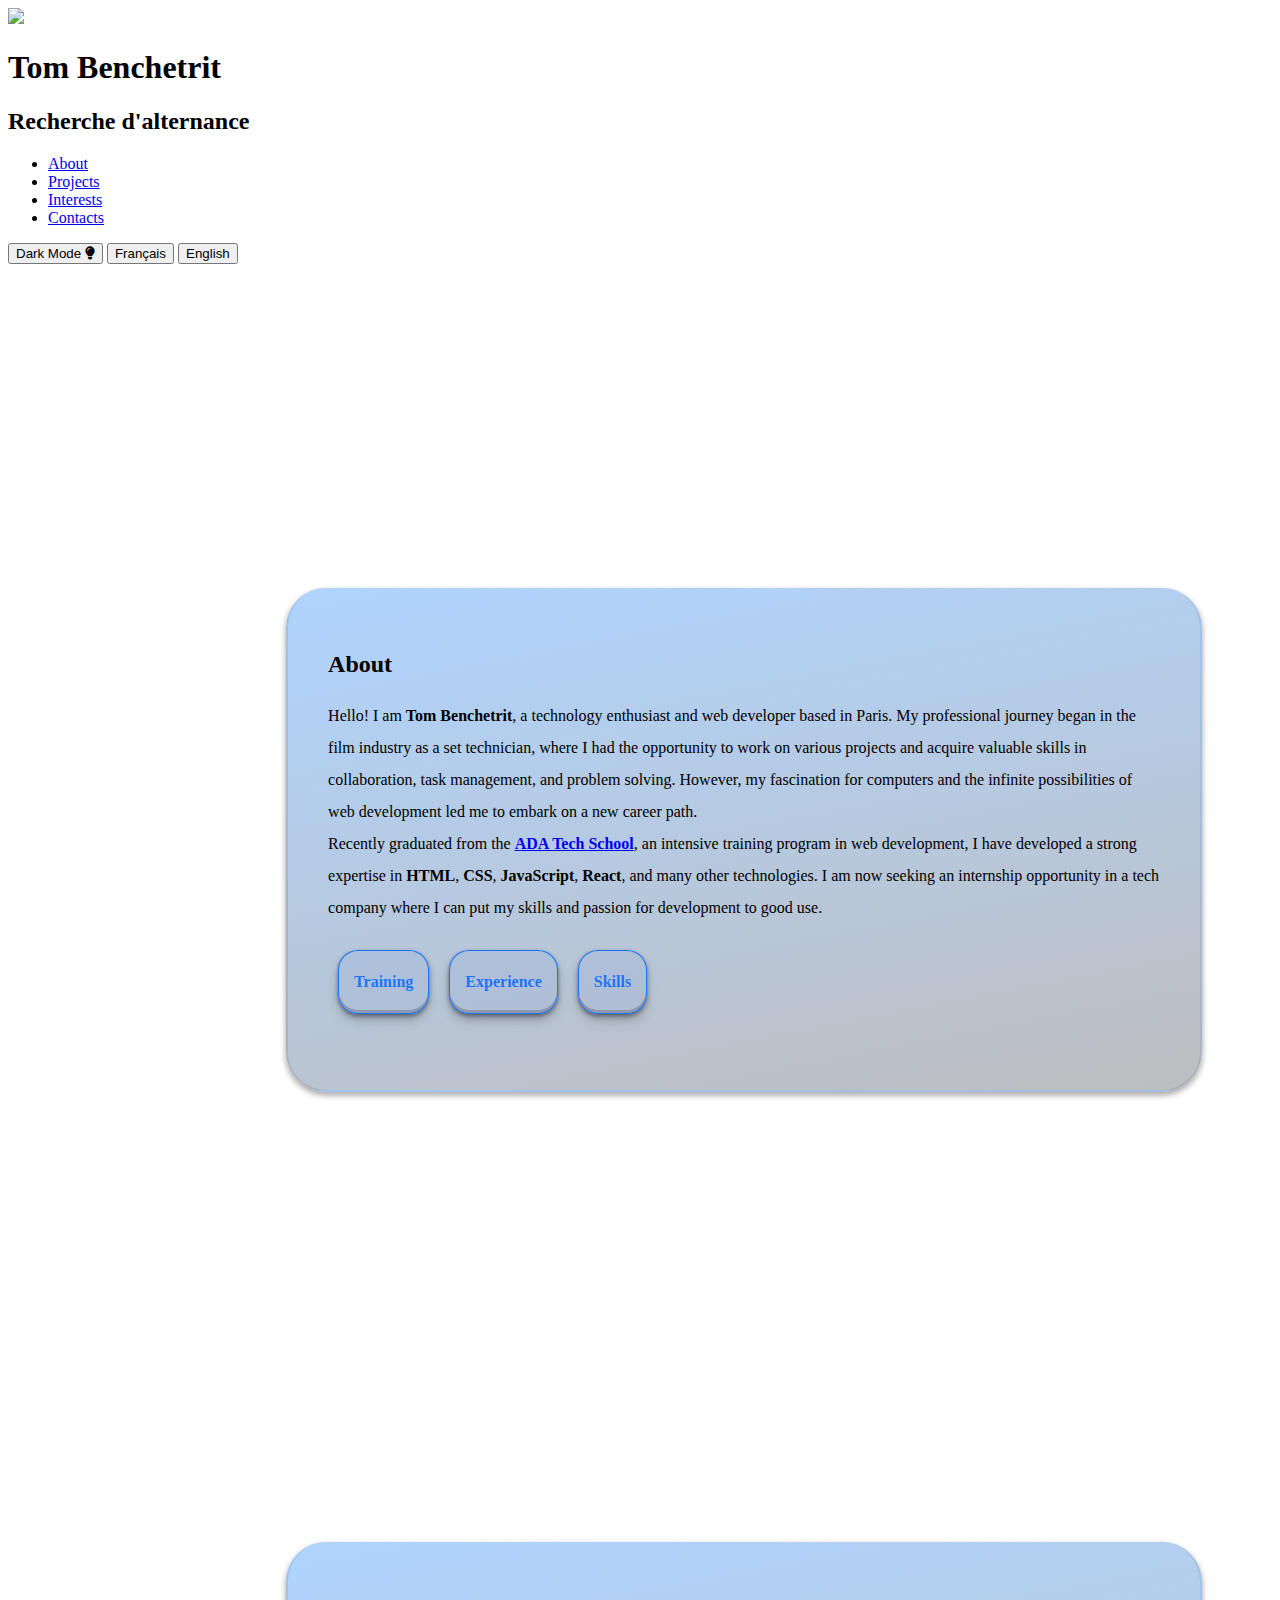
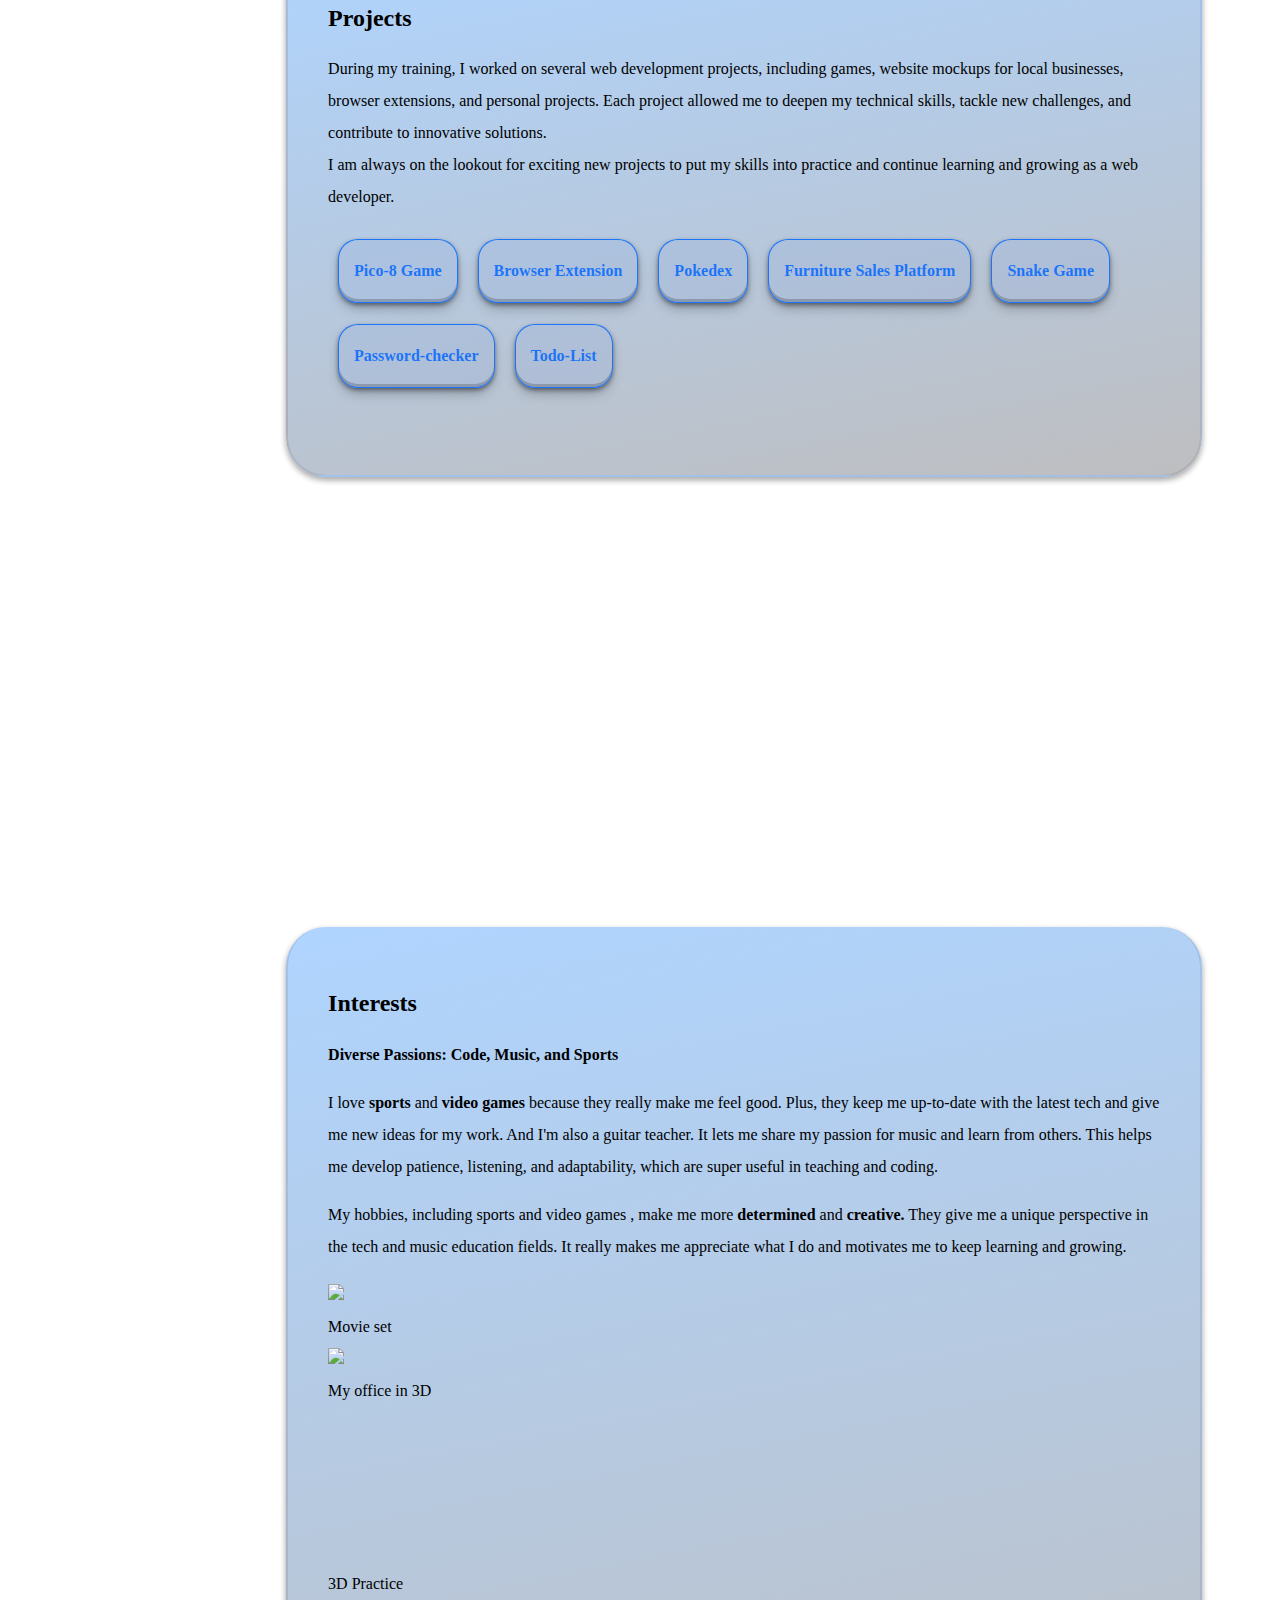
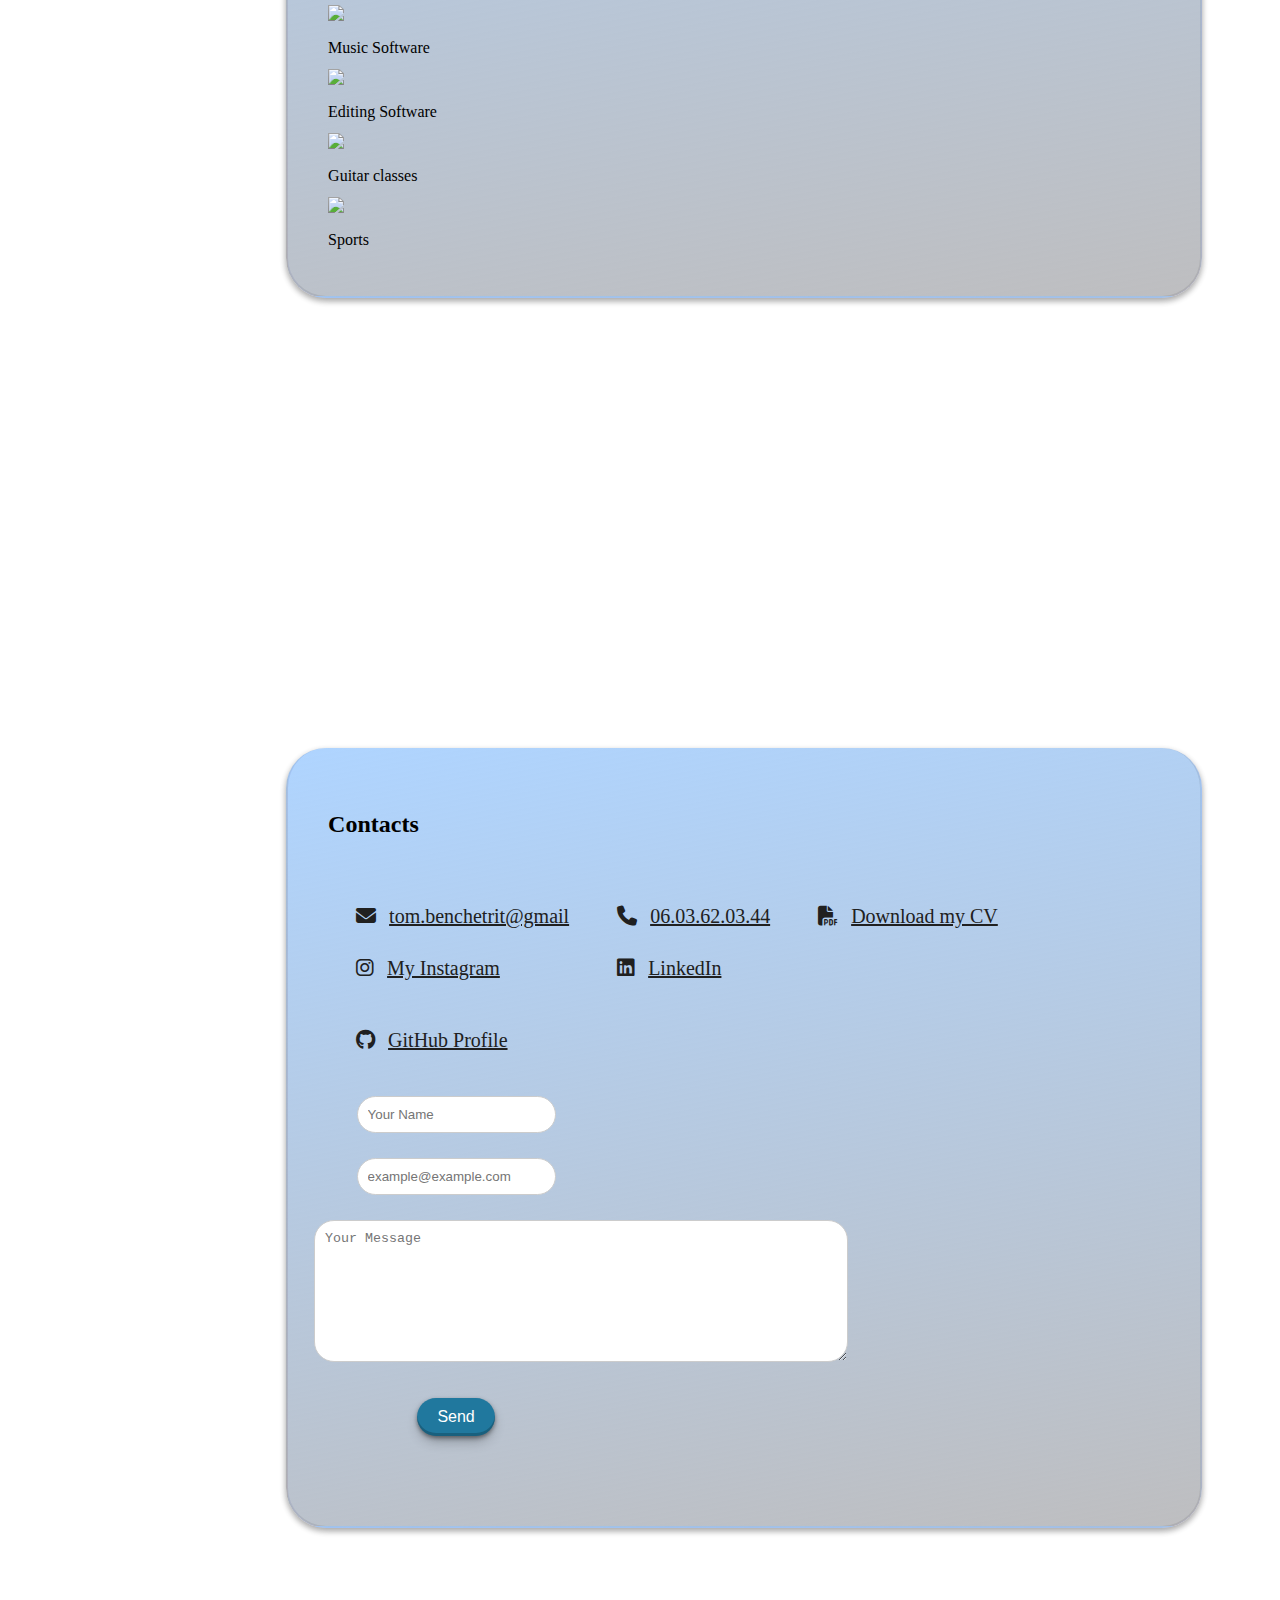
==== commit b76e08a1: "petites modifications" ====
--- a/index-eng.html
+++ b/index-eng.html
@@ -5,20 +5,18 @@
     <meta charset="UTF-8">
     <meta name="viewport" content="width=device-width, initial-scale=1.0">
     <title>Portfolio</title>
-    <link rel="stylesheet" href="styles.css">
+    <link rel="stylesheet" href="./Styles/style.css">
+    <link rel="stylesheet" href="./Styles/sidebar.css">
+    <link rel="stylesheet" href="./Styles/section.css">
+    <link rel="stylesheet" href="./Styles/carousel.css">
     <link rel="stylesheet" href="https://cdnjs.cloudflare.com/ajax/libs/font-awesome/5.15.4/css/all.min.css">
     <link rel="stylesheet" href="https://cdnjs.cloudflare.com/ajax/libs/font-awesome/4.7.0/css/font-awesome.min.css">
 </head>
-<!-- 
-<header>
-    <h1>Tom Benchetrit</h1>
-    <h2>Seeking Internship</h2>
-</header> -->
 
 <body>
     <nav class="sidebar">
         <div class="Presentation">
-            <img src="./img/OIG3.jpg" class="photo-placeholder"> <!-- Espace réservé pour la photo -->
+            <img src="./img/1000007592-01.jpeg" class="photo-placeholder"> <!-- Espace réservé pour la photo -->
             <h1>Tom Benchetrit</h1>
             <h2>Recherche d'alternance</h2>
         </div>
@@ -134,6 +132,7 @@
                     <li><a href="#Projet4-content" class="nav-link-proj">Furniture Sales Platform</a> </li>
                     <li><a href="#Projet5-content" class="nav-link-proj">Snake Game</a> </li>
                     <li><a href="#Projet6-content" class="nav-link-proj">Password-checker</a> </li>
+                    <li><a href="#Projet7-content" class="nav-link-proj">Todo-List</a> </li>
 
                 </ul>
             </nav>
@@ -148,7 +147,8 @@
                     your friends in thrilling musical challenges. With its retro graphics and catchy soundtrack, our
                     game
                     promises hours of entertainment for music and video game enthusiasts alike! 🎮 <a
-                        href="https://github.com/Stoyots/Guitar_Zero" target="_blank">The code HERE</a>
+                        href="https://github.com/Stoyots/Guitar_Zero" target="_blank">The code HERE</a> <br><strong>
+                        CTRL + R to reload game</strong>
                 </p>
                 <!-- Container for images -->
                 <div class="project-images">
@@ -284,6 +284,18 @@
                 </p>
                 <iframe src="Password-checker\password_checker.html" width="" height=""></iframe>
             </div>
+            <div id="Projet7-content" class="sub-section-proj">
+                <h3>The Todo List Project 📋</h3>
+                This is a task management application that allows you to create, edit, mark as completed, and delete
+                tasks. The goal
+                is
+                to help you manage your daily schedule by offering a clear and easy-to-use interface. You can add tasks,
+                organize
+                them,
+                and see which ones you've already completed. <br>
+                <a href="https://github.com/Stoyots/todo-list-Vue-" target="_blank"> The code HERE</a>
+                <iframe src="https://magnificent-nougat-0402c6.netlify.app/" width="100%" height="600"></iframe>
+            </div>
         </div>
 
         <div id="section3" class="section">
@@ -327,7 +339,7 @@
                         <div class="logo-carousel">
                             <img src="./img/Basic-Guitar-Chords-1-1024x737.jpg" />
                             <div class="title">Guitar classes</div>
-                        </div>                        
+                        </div>
                         <div class="logo-carousel">
                             <img src="./img/basketball.jpg" />
                             <div class="title">Sports</div>
--- a/Styles/section.css
+++ b/Styles/section.css
@@ -0,0 +1,430 @@
+.section {
+    box-shadow: rgba(0, 0, 0, 0.16) 0px 3px 6px, rgba(0, 0, 0, 0.23) 0px 3px 6px;
+    position: relative;
+    transition: 0.5s ease;
+    scroll-snap-align: center;
+    line-height: 200%;
+    padding: 40px;
+    width: 65vw;
+    margin-left: min(22%);
+    margin-top: 36vh;
+    margin-bottom: 50vh;
+    margin-right: 12vw;
+    background: linear-gradient(349deg, rgb(255, 236, 196) 0%, rgba(67, 123, 228, 0.575) 100%);
+    background: rgb(194, 201, 224);
+    background: linear-gradient(349deg, rgb(190, 190, 192) 0%, rgba(0, 119, 255, 0.315) 100%);
+    border-radius: 40px;
+    border-width: 2px;
+    border-style:groove;
+    border-color: #03001a15;
+    border-top: #000000;
+    /* Ajoutez une marge de 100 pixels en haut et en bas du défilement snap */
+    scroll-padding: 150px 0;
+}
+
+.dark-mode .section {
+    color: white;
+    scroll-snap-align: center;
+    margin-top: 36vh;
+    margin-bottom: 50vh;
+    /* background-color: var(--dark-card-color); */
+    background: rgba(35, 42, 68, 0.582);
+    background: linear-gradient(349deg, rgb(66, 72, 92) 0%, rgba(0, 14, 78, 0.575) 100%);
+    border-radius: 40px;
+}
+
+.section:hover {
+    background: rgb(194, 201, 224);
+    background: linear-gradient(349deg, rgb(255, 236, 196) 0%, rgba(34, 94, 204, 0.575) 100%);
+    box-shadow: rgba(0, 0, 0, 0.56) 0px 22px 50px 4px;
+    scale: 102%;
+    transition: scale 0.5s ease;
+    /* Couleur de fond au survol */
+}
+
+.dark-mode .section:hover {
+    scale: 102%;
+    background: rgb(64, 69, 87);
+    background: linear-gradient(349deg, rgb(100, 110, 139) 0%, rgba(0, 14, 78, 1) 100%);
+    /* Couleur de fond au survol */
+}
+
+#section4 {
+    display: flex;
+    flex-direction: column;
+    justify-content: space-between;
+}
+
+.section4-content {
+    display: block;
+    flex-direction: row;
+    /* Centrer les éléments verticalement */
+    justify-content: stretch;
+    gap: 20px;
+    /* Ajouter un espacement entre les éléments */
+}
+
+.icones {
+    font-size: 25px;
+}
+
+.social-icons {
+    transition: 0.3s;
+    font-size: 20px;
+    /* Ajustez la distance par rapport au bas selon vos préférences */
+    display: flex;
+    flex-wrap: wrap;
+}
+
+.icon {
+    transition: 0.3s;
+    margin: 8px;
+    /* Espace entre chaque icône */
+    color: #0a2b63;
+    /* Couleur de la police */
+}
+
+.icon :hover {
+    scale: 140%;
+    transition: 0.3s;
+}
+
+.social-icons ul {
+    transition: 0.3s;
+    list-style-type: none;
+    padding: 0;
+    display: flex;
+    flex-wrap: wrap;
+}
+
+.social-icons ul li {
+    transition: 0.3s;
+    margin: 20px;
+}
+
+.social-icons ul li a {
+    transition: scale 0.3s;
+    color: #202020;
+}
+
+.dark-mode .social-icons ul li a {
+    color: #cfcece;
+}
+
+.social-icons ul li:hover {
+    transition: scale 0.3s;
+    scale: 120%;
+}
+
+.formulaire {
+    width: 20vw;
+    justify-content: space-evenly;
+    justify-self: center;
+    float: none;
+    clear: both;
+    /* Pour empêcher les éléments flottants de chevaucher */
+    margin-bottom: 25px;
+
+}
+
+.input-group,
+.button-group {
+    justify-content: space-evenly;
+    justify-self: center;
+    float: none;
+    clear: both;
+    /* Pour empêcher les éléments flottants de chevaucher */
+    margin-bottom: 25px;
+}
+
+.input-group input,
+.input-group textarea {
+    padding: 10px;
+    border: 1px solid #ccc;
+    border-radius: 20px;
+    outline: none;
+}
+
+.input-group textarea {
+    resize: both;
+}
+
+.button-group button {
+    padding: 10px 20px;
+    border: none;
+    border-radius: 20px;
+    background-color: #20789e;
+    color: #fff;
+    font-size: 16px;
+    cursor: pointer;
+    transition: background-color 0.3s ease;
+    box-shadow: rgba(0, 0, 0, 0.4) 0px 2px 4px, rgba(0, 0, 0, 0.3) 0px 7px 13px -3px, rgba(0, 0, 0, 0.2) 0px -3px 0px inset;
+}
+
+.button-group button:hover {
+    box-shadow: rgba(50, 50, 93, 0.25) 0px 30px 60px -12px inset, rgba(0, 0, 0, 0.3) 0px 18px 36px -18px inset;
+}
+
+/* MENU SECTION A PROPOS */
+
+.sub-menu ul {
+    transition: 0.3s;
+    display: flex;
+    flex-wrap: wrap;
+    list-style-type: none;
+    padding: 10px;
+    
+}
+
+.sub-menu ul li {
+    margin-right: 20px;
+}
+
+.sub-menu li {
+    display: inline-block;
+    margin-right: 10px;
+    /* Espace entre les boutons */
+}
+
+.sub-menu a {
+    border-style: solid;
+    border-width: 1px;
+    border-color:#0066ffd7 ;
+    margin-bottom: 10px;
+    display: inline-block;
+    padding: 15px;
+    background-color: #84a1df2f;
+    border-radius: 20px;
+    transition: 0.5s ease;
+    box-shadow: rgba(0, 0, 0, 0.4) 0px 2px 4px, rgba(0, 0, 0, 0.3) 0px 7px 13px -3px, rgba(0, 0, 0, 0.2) 0px -3px 0px inset;
+}
+
+.sub-menu a:hover {
+    transition: 0.5s;
+    background-color: #4703c52c;
+    box-shadow: rgb(64, 64, 65) 3px 3px 6px 0px inset, rgba(77, 76, 76, 0.5) -3px -3px 6px 1px inset;
+}
+
+
+.sub-menu ul li a {
+    text-decoration: none;
+    font-weight: bold;
+    color: #0066ffd7;
+    position: relative;
+    transition: 0.3s ease;
+}
+
+.sub-menu ul li a:hover {
+    transition: 0.3s;
+    color: #5398ff81;
+    /* Couleur du texte au survol */
+}
+
+.dark-mode .sub-menu ul li a {
+    color: rgba(255, 255, 255, 0.705);
+}
+
+.sub-section-propos {
+    box-shadow: rgba(50, 50, 93, 0.25) 0px 30px 60px -12px inset, rgba(0, 0, 0, 0.3) 0px 18px 36px -18px inset;
+    background-color: var(--light-sub-section);
+    display: none;
+    padding: 10px;
+    margin-bottom: 20px;
+    border: thick double #bdbcbc;
+    border-radius: 10px;
+    transition: display 0.5s ease;
+    /* Ajoute une transition en douceur */
+}
+
+.sub-section-propos:hover {
+    transition: 0.6s;
+    /* background-color: #4e54ff2a; */
+}
+
+.dark-mode .sub-section-propos {
+    color: #ffffff;
+    box-shadow: rgba(50, 50, 93, 0.25) 0px 30px 60px -12px inset, rgba(0, 0, 0, 0.3) 0px 18px 36px -18px inset;
+    display: none;
+    padding: 10px;
+    margin-bottom: 10px;
+    border: thick double #5c5c5c;
+    border-radius: 10px;
+    background-color: var(--dark-sub-section);
+    transition: display 0.5s ease;
+    /* Ajoute une transition en douceur */
+}
+
+.dark-mode .sub-section-propos:hover {
+    transition: 0.6s;
+    /* background-color: #4e54ffa8; */
+}
+
+.sub-section-propos.active {
+    transition: 0.3s;
+    display: block;
+}
+
+.sub-section-proj {
+    box-shadow: rgba(50, 50, 93, 0.25) 0px 30px 60px -12px inset, rgba(0, 0, 0, 0.3) 0px 18px 36px -18px inset;
+    background-color: var(--light-sub-section);
+    display: none;
+    padding: 10px;
+    margin-bottom: 20px;
+    border: thick double #bdbcbc;
+    border-radius: 10px;
+    transition: display 0.5s ease;
+}
+
+.sub-section-proj:hover {
+    transition: 0.6s;
+    /* background-color: #4e54ff2a; */
+}
+
+.dark-mode .sub-section-proj {
+    box-shadow: rgba(50, 50, 93, 0.25) 0px 30px 60px -12px inset, rgba(0, 0, 0, 0.3) 0px 18px 36px -18px inset;
+    display: none;
+    padding: 10px;
+    margin-bottom: 10px;
+    border: thick double #5c5c5c;
+    border-radius: 10px;
+    background-color: var(--dark-sub-section);
+    transition: display 0.5s ease;
+}
+
+.dark-mode .sub-section-proj:hover {
+    transition: 0.6s;
+    /* background-color: #4e54ff2a; */
+}
+
+.sub-section-proj.active {
+    transition: 0.3s;
+    display: block;
+}
+
+/* NAV LINK A PROPOS */
+.nav-link-propos {
+    transition: color 0.3s ease;
+}
+
+.nav-link-propos.active {
+    transition: 0.3s;
+    color: #00202e;
+    background-color: #8f83ff57;
+    box-shadow: rgb(64, 64, 65) 3px 3px 6px 0px inset, rgba(77, 76, 76, 0.5) -3px -3px 6px 1px inset;
+}
+
+.dark-mode .nav-link-propos {
+    transition: color 0.3s ease;
+    color: #ffffff85;
+}
+
+.dark-mode .nav-link-propos.active {
+    transition: 0.3s;
+    font-weight: bold;
+    color: rgba(0, 0, 0, 0.856);
+    background-color: #b2aafd57;
+    box-shadow: rgb(64, 64, 65) 3px 3px 6px 0px inset, rgba(77, 76, 76, 0.5) -3px -3px 6px 1px inset;
+}
+
+/* NAV LINK PROJETS */
+.nav-link-proj {
+    transition: color 0.3s ease;
+    overflow: hidden;
+}
+
+.nav-link-proj.active {
+    transition: 0.3s;
+    font-weight: bold;
+    color: #002738;
+    background-color: #8f83ff57;
+    box-shadow: rgb(64, 64, 65) 3px 3px 6px 0px inset, rgba(77, 76, 76, 0.5) -3px -3px 6px 1px inset;
+}
+
+
+.dark-mode .nav-link-proj {
+    transition: color 0.3s ease;
+    color: #ffffff85;
+}
+
+.dark-mode .nav-link-proj.active {
+    transition: 0.3s;
+    font-weight: bold;
+    color: rgb(0, 0, 0);
+    background-color: #b2aafd57;
+    box-shadow: rgb(64, 64, 65) 3px 3px 6px 0px inset, rgba(77, 76, 76, 0.5) -3px -3px 6px 1px inset;
+}
+
+.project-images {
+    margin-top: 20px;
+    display: flex;
+    justify-content: space-evenly;
+    gap: 20px;
+}
+
+.project-images img {
+    transition: 0.5s;
+    width: 25%;
+    max-height: 400px;
+    height: auto;
+    border-radius: 10px;
+    box-shadow: rgba(0, 0, 0, 0.35) 0px 5px 15px;
+}
+
+.project-images img:hover {
+    scale: 120%;
+    transition: 0.5s;
+
+}
+
+.iframe-container {
+    position: relative;
+    height: 100%;
+    width: 100%;
+}
+
+iframe {
+    position: relative;
+    top: 0;
+    left: 0;
+    height: 700px;
+    width: 100%;
+    border: none;
+    scale: auto;
+}
+
+/* Style de la modal */
+.modal {
+    display: none;
+    position: fixed;
+    top: 0;
+    left: 0;
+    width: 100%;
+    height: 100%;
+    background-color: rgba(0, 0, 0, 0.8);
+    justify-content: center;
+    align-items: center;
+}
+
+/* Style de l'image à l'intérieur de la modal */
+.modal img {
+    max-width: 80%;
+    max-height: 80%;
+    z-index: 999;
+
+}
+
+/* Style du bouton de fermeture */
+.close {
+    position: absolute;
+    top: 100px;
+    right: 100px;
+    color: white;
+    font-size: 80px;
+    /* Taille de la police du bouton */
+    cursor: pointer;
+}
+
+/* Changer le curseur au survol des images enlargeable */
+.enlargeable {
+    cursor: pointer;
+}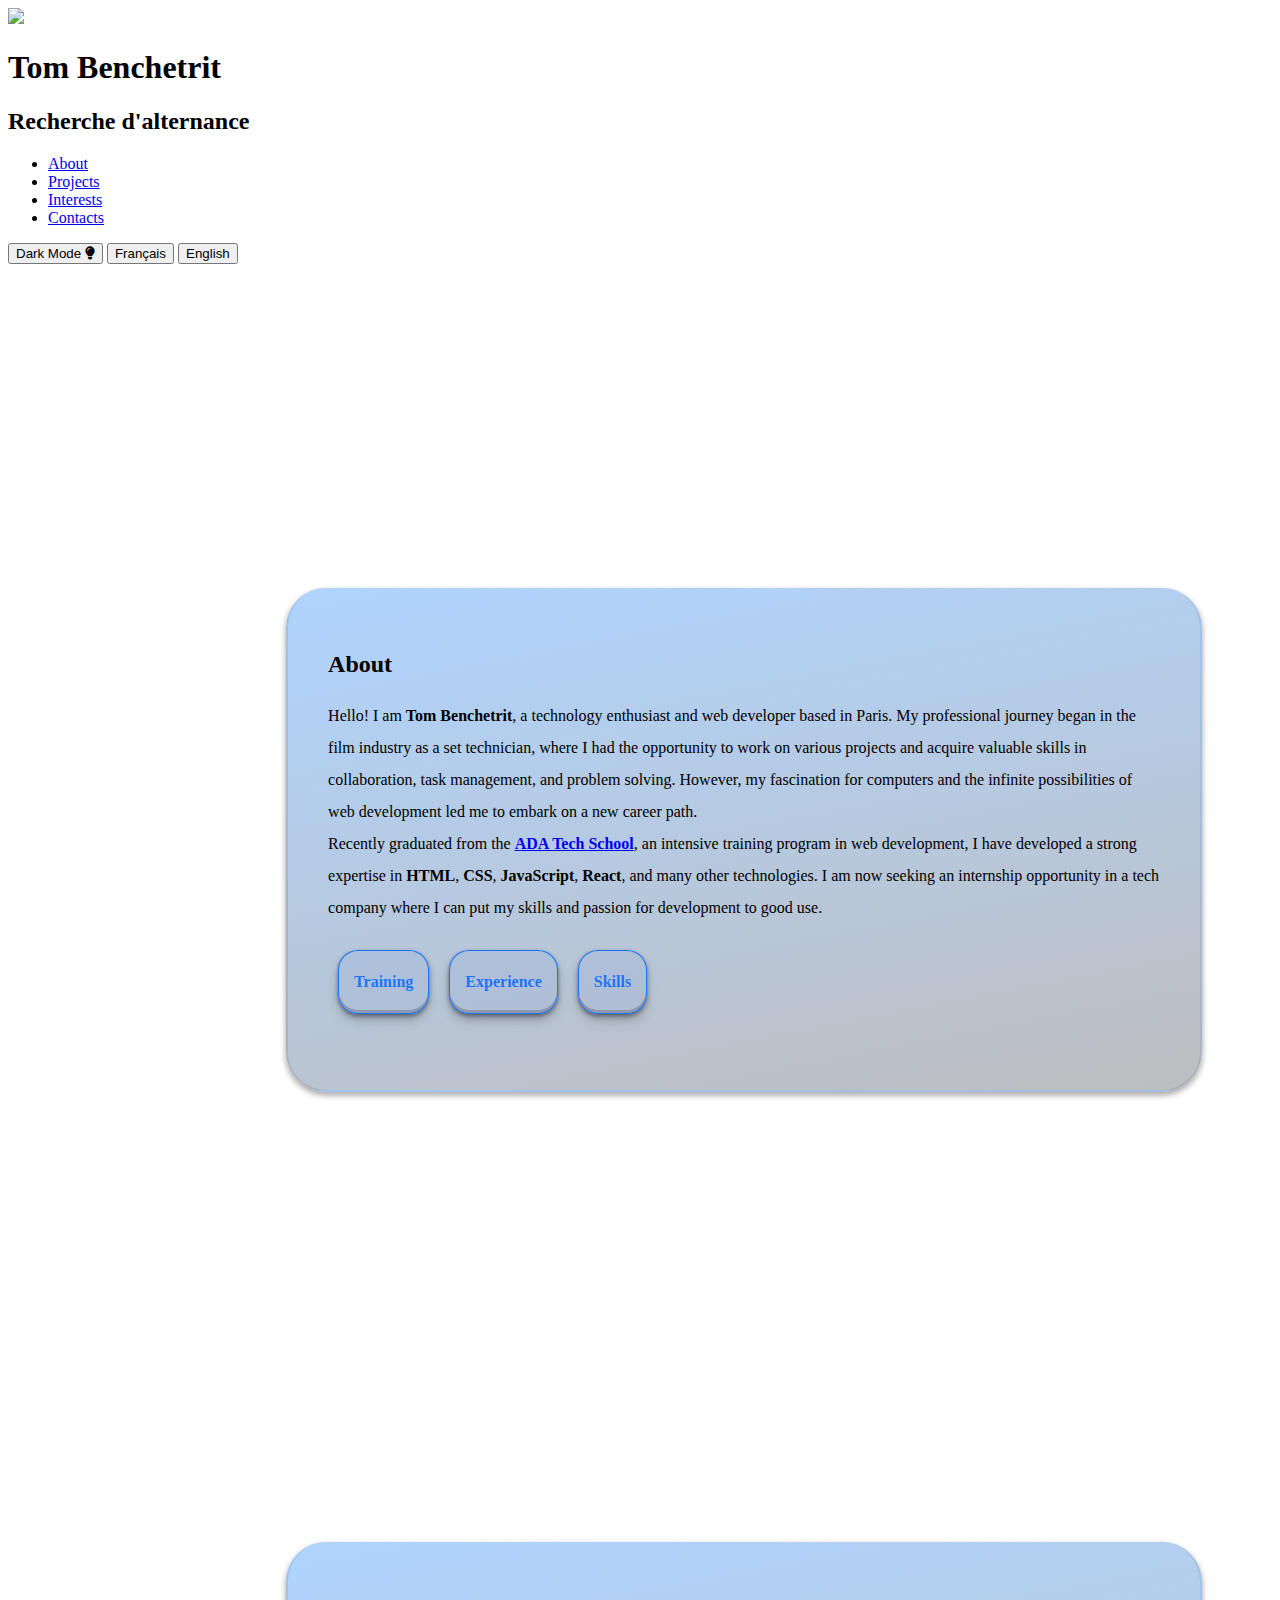
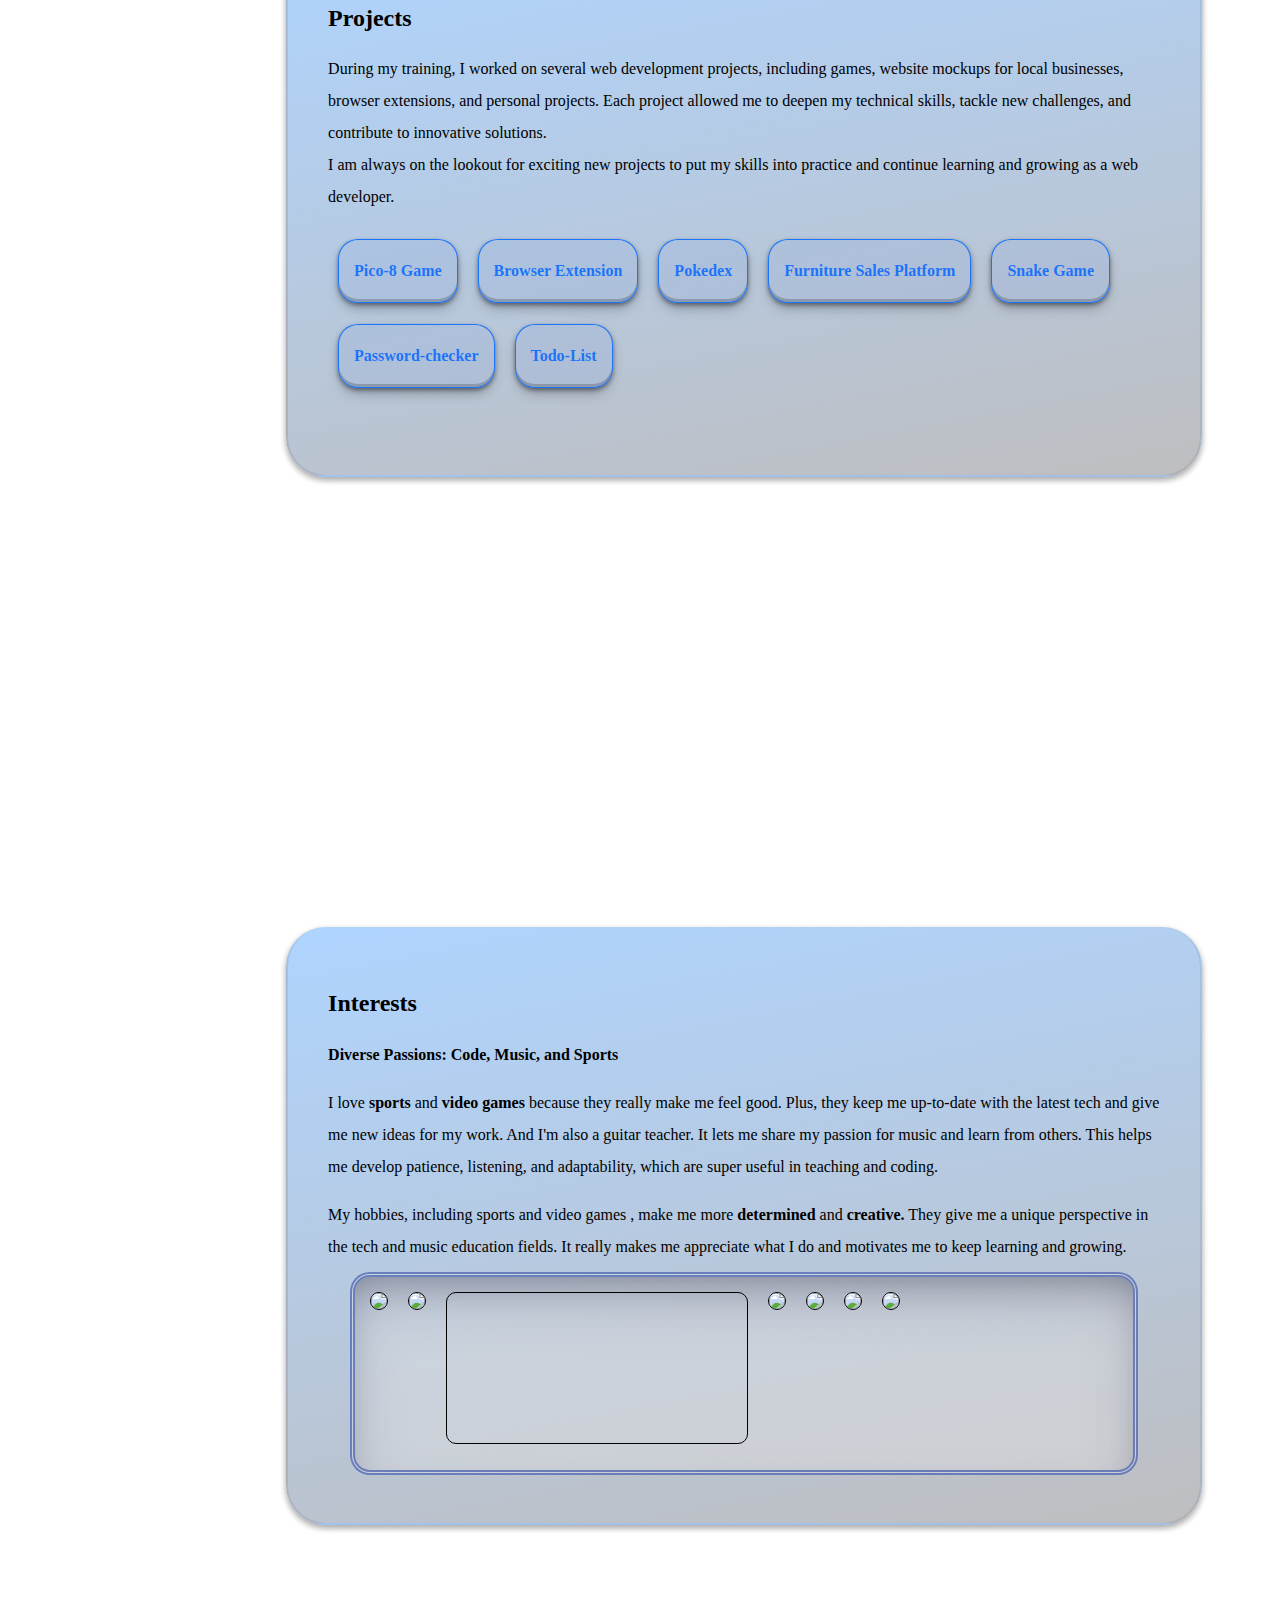
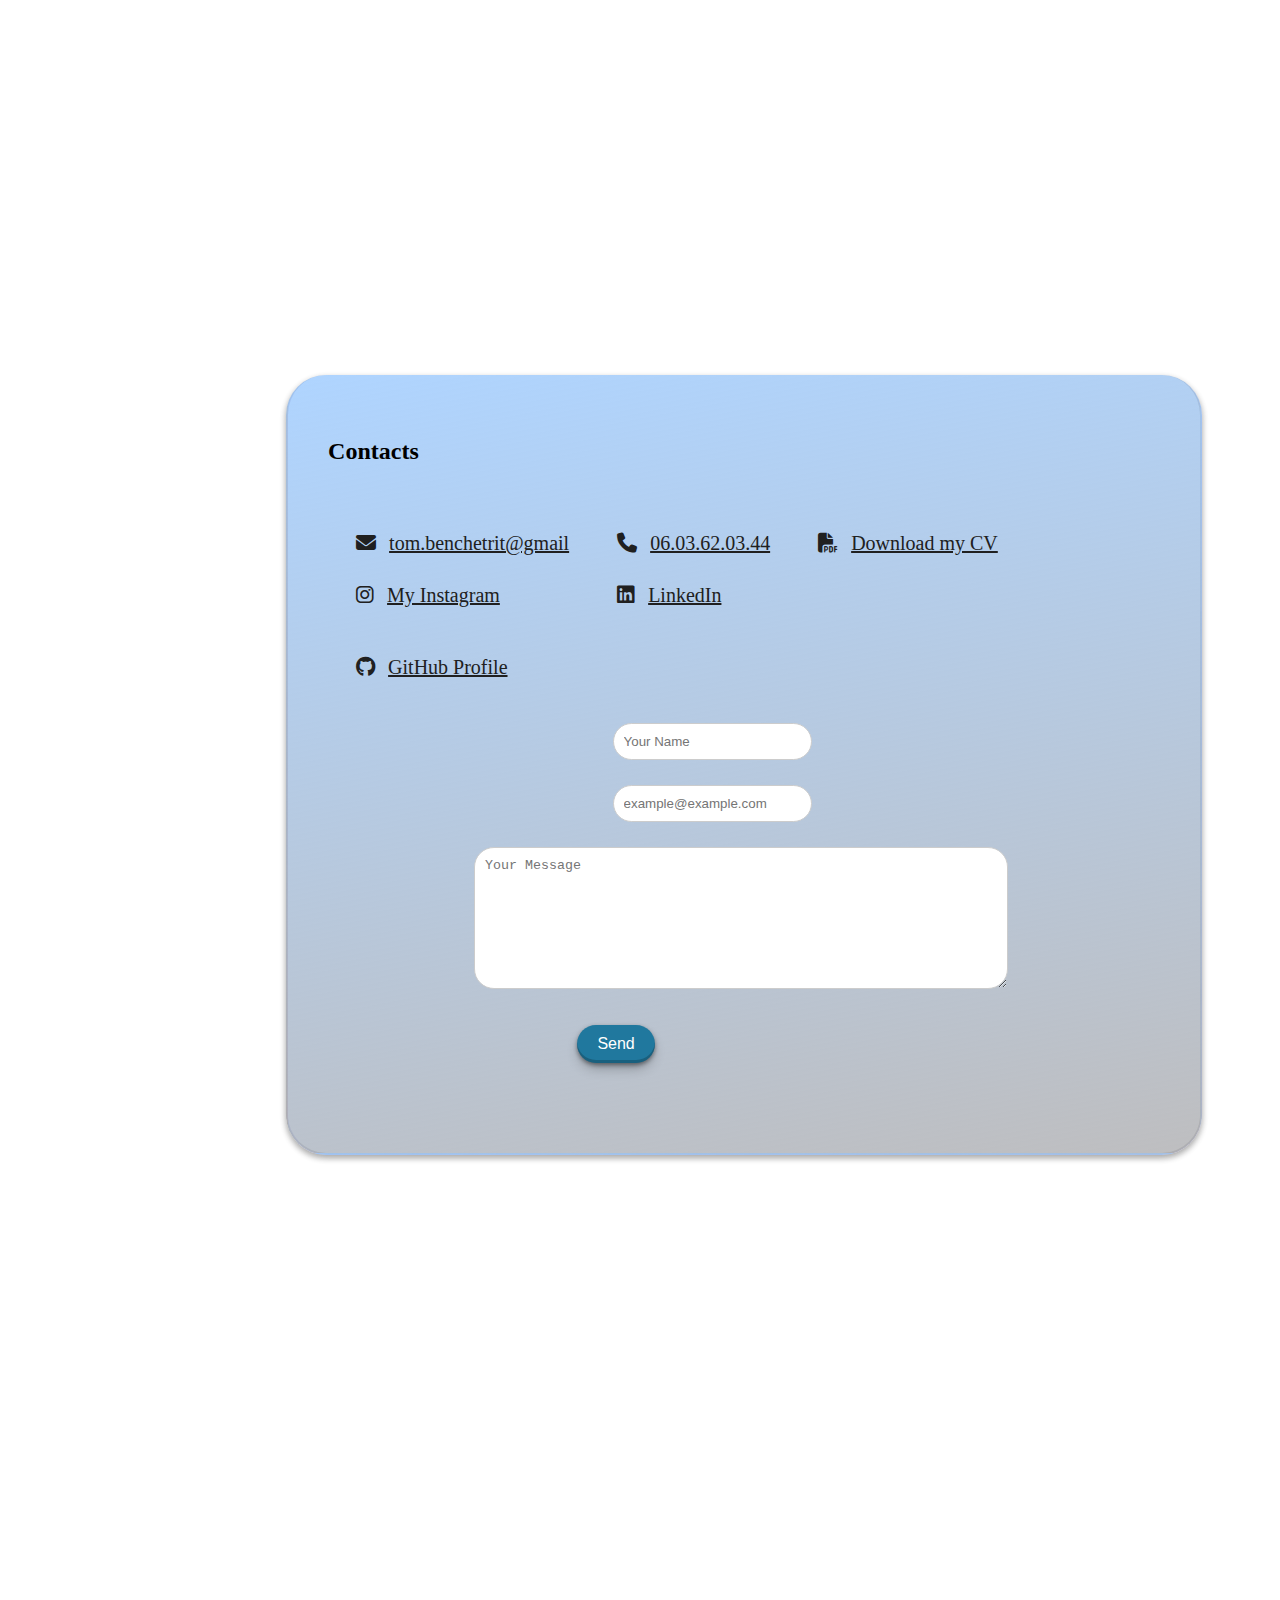
==== commit 93b2b10b: "legere correction du carousel et section contact" ====
--- a/index-eng.html
+++ b/index-eng.html
@@ -315,40 +315,40 @@
             </p>
             <div class="top-container">
                 <div class="wrapper-carousel">
-                    <div class="track-carousel">
+                    <div class="slick-carousel track-carousel">
                         <div class="logo-carousel">
                             <img src="./img/received_667381970416634-01.jpeg" />
-                            <div class="title">Movie set</div>
+                            <div class="title">Plate technician: collaboration and management on projects for Amazon, Disney, Chanel, etc.</div>
                         </div>
                         <div class="logo-carousel">
                             <img src="./img/3D-office.png" />
-                            <div class="title">My office in 3D</div>
+                            <div class="title">3D modeling of my desk with Blender, combining creativity and technique.</div>
                         </div>
                         <div class="logo-carousel">
                             <video src="./img/FINAL ANIMATION0001-0300.mp4" autoplay loop muted></video>
-                            <div class="title">3D Practice</div>
+                            <div class="title">3D video animation with Blender: animation basics and visual storytelling.</div>
                         </div>
                         <div class="logo-carousel">
                             <img src="./img/MULTITRACK-TOOLS.png" />
-                            <div class="title">Music Software</div>
+                            <div class="title">Audio production: music creation with various software tools.</div>
                         </div>
                         <div class="logo-carousel">
                             <img src="./img/adobe-premiere-Download-Adobe-Premiere-Pro-for-Windows.jpg" />
-                            <div class="title">Editing Software</div>
+                            <div class="title">Video editing: self-taught basics and projects with Adobe Premiere Pro.</div>
                         </div>
                         <div class="logo-carousel">
                             <img src="./img/Basic-Guitar-Chords-1-1024x737.jpg" />
-                            <div class="title">Guitar classes</div>
+                            <div class="title">Guitar lessons to share my passion and help students improve.</div>
                         </div>
                         <div class="logo-carousel">
                             <img src="./img/basketball.jpg" />
-                            <div class="title">Sports</div>
+                            <div class="title">Basketball: discipline and team spirit.</div>
                         </div>
                     </div>
                 </div>
             </div>
-
-        </div>
+        </div>
+            
 
         <div id="section4" class="section">
             <h2>Contacts</h2>
--- a/Styles/section.css
+++ b/Styles/section.css
@@ -117,14 +117,13 @@
 }
 
 .formulaire {
-    width: 20vw;
-    justify-content: space-evenly;
+    width: 15vw;
     justify-self: center;
     float: none;
     clear: both;
     /* Pour empêcher les éléments flottants de chevaucher */
     margin-bottom: 25px;
-
+    margin-left: 15vw;
 }
 
 .input-group,
@@ -143,6 +142,7 @@
     border: 1px solid #ccc;
     border-radius: 20px;
     outline: none;
+    margin-left: 15vw;
 }
 
 .input-group textarea {
--- a/Styles/carousel.css
+++ b/Styles/carousel.css
@@ -0,0 +1,123 @@
+
+/* CAROUSEL  */
+.top-container{
+    margin: 20px;
+	height: 20vh;
+	display: flex;
+	align-items: center;
+	justify-content: center;
+    border-radius: 20px;
+}
+
+.wrapper-carousel {
+	background-color: #e1e2e277;
+	height: auto;
+	overflow: hidden;
+	position:relative;
+	width: 97%;
+	display: flex;
+	align-items: center;
+	padding: 5px;
+    border-radius: 20px;
+    border-style: double ;
+    border-width: 5px;
+    border-color: #0f309e85;
+    box-shadow: rgba(50, 50, 93, 0.25) 0px 30px 60px -12px inset, rgba(0, 0, 0, 0.3) 0px 18px 36px -18px inset;
+}
+
+.wrapper-carousel:before, .wrapper-carousel:after {
+	content: "";
+	position: absolute;
+	height: auto;
+	width: 150px;
+	z-index: 9999;
+}
+
+.wrapper-carousel:after {
+	right: 0;
+	top: 0;
+	transform: rotateZ(180deg);
+} 
+
+ .wrapper-carousel:before {
+	left: 0;
+	top: 0;
+}
+
+.wrapper-carousel .track-carousel {
+    display: flex;
+    width: calc(200px * 7); /* Largeur totale des éléments dupliqués */
+}
+
+
+/* Ajustez l'espace entre les images et les vidéos */
+.wrapper-carousel .logo-carousel img,
+.wrapper-carousel .logo-carousel video {
+    margin: 10px; /* Ajuste l'espace entre les images et les vidéos */
+    height: 150px;
+    border-radius: 10px;
+    border-width: 1px;
+    border-color: #000000;
+    border-style: solid;
+}
+
+/* Styles pour les flèches de navigation */
+.slick-prev, .slick-next {
+    background-color: #000;
+    color: #fff;
+    border: none;
+    border-radius: 50%;
+    width: 30px;
+    height: 30px;
+    z-index: 1000;
+    display: flex;
+    align-items: center;
+    justify-content: center;
+    opacity: 0.75;
+}
+
+.slick-prev {
+    left: 10px;
+    transform: translateY(-50%);
+    top: 50%;
+    position: absolute;
+}
+
+.slick-next {
+    right: 40px;
+    transform: translateY(-50%);
+    top: 50%;
+    position: absolute;
+}
+
+.logo-carousel:hover {
+    cursor: grab;
+    scale: 103%;
+}
+
+.logo-carousel:hover img {
+    filter: brightness(50%);
+}
+
+.logo-carousel:hover video {
+    filter: brightness(50%);
+}
+
+/* Centrez le texte */
+.logo-carousel .title {
+    position: absolute;
+    top: 50%;
+    left: 50%;
+    transform: translate(-50%, -50%);
+    color: rgb(255, 255, 255);
+    font-size: 15px;
+    line-height: normal;
+    opacity: 0;
+    transition: opacity 0.3s ease;
+}
+
+.logo-carousel:hover .title {
+    opacity: 1; /* Affiche le titre */
+}
+
+
